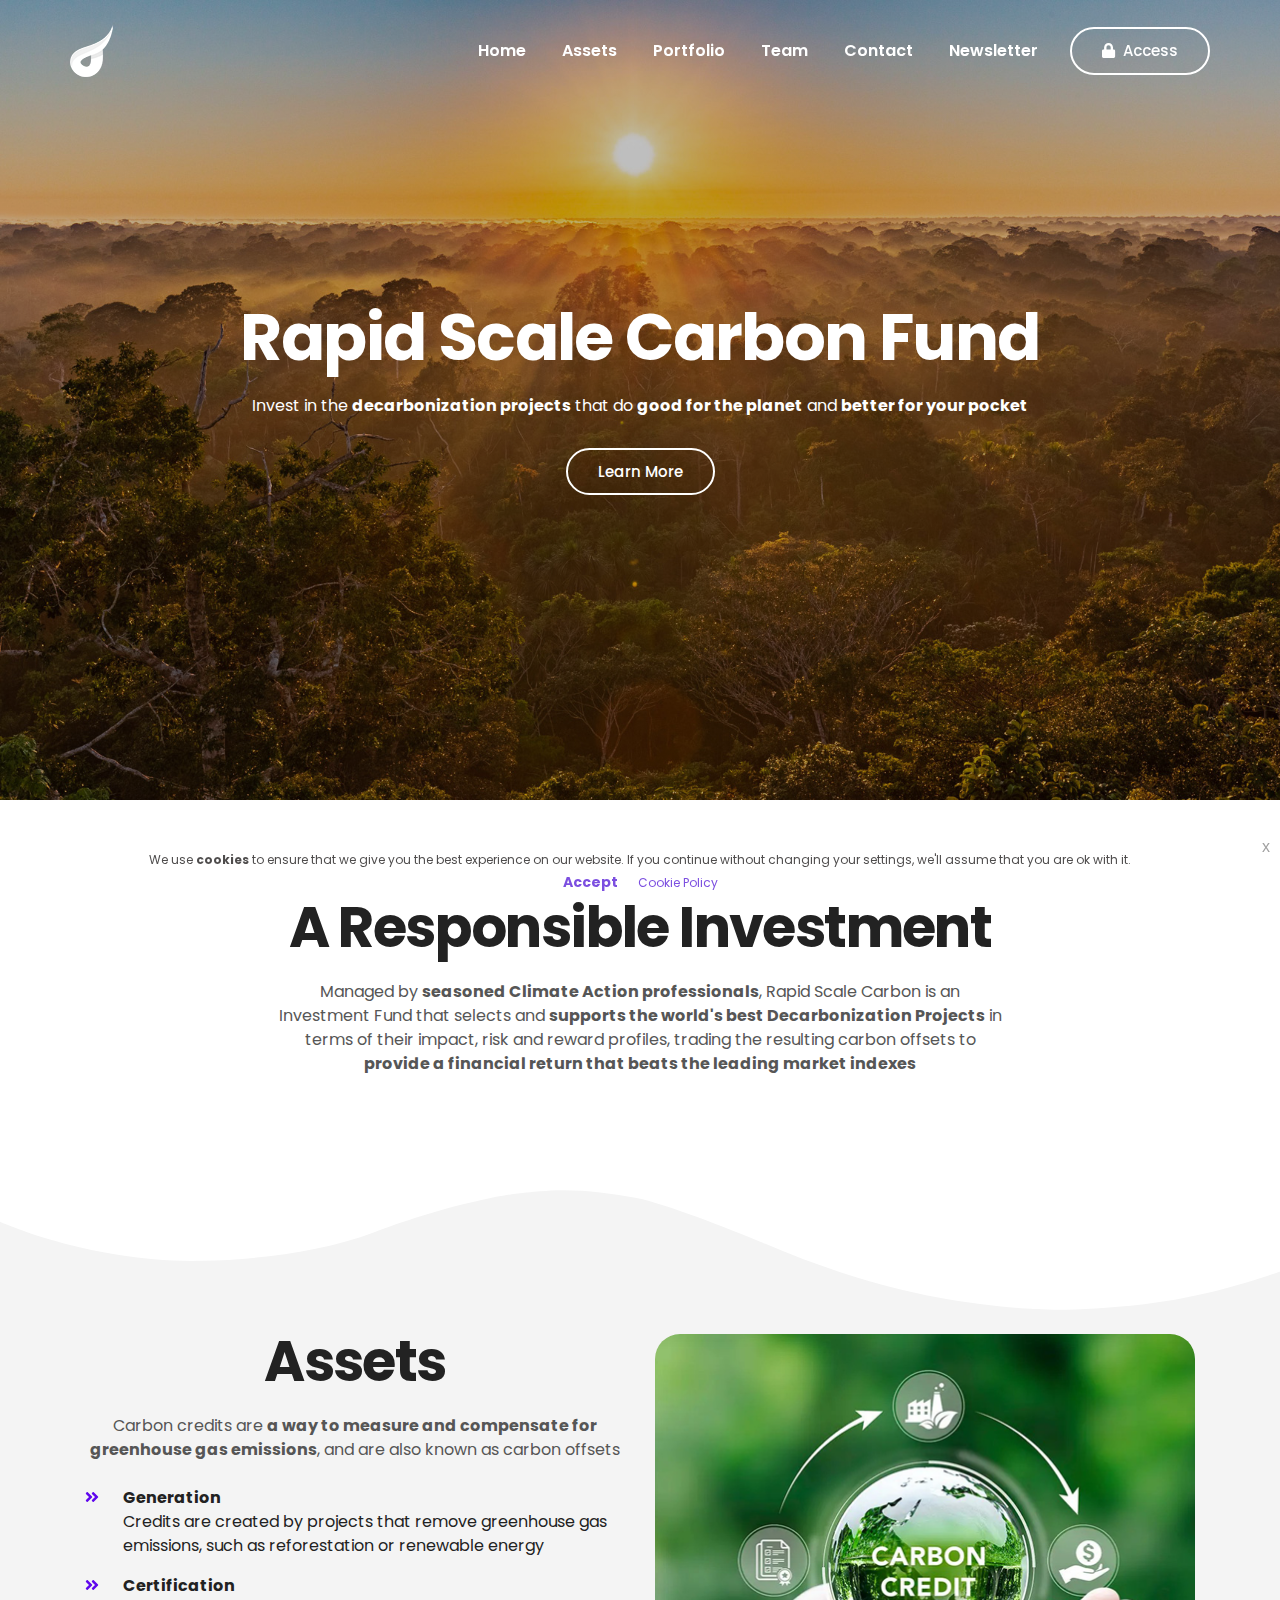
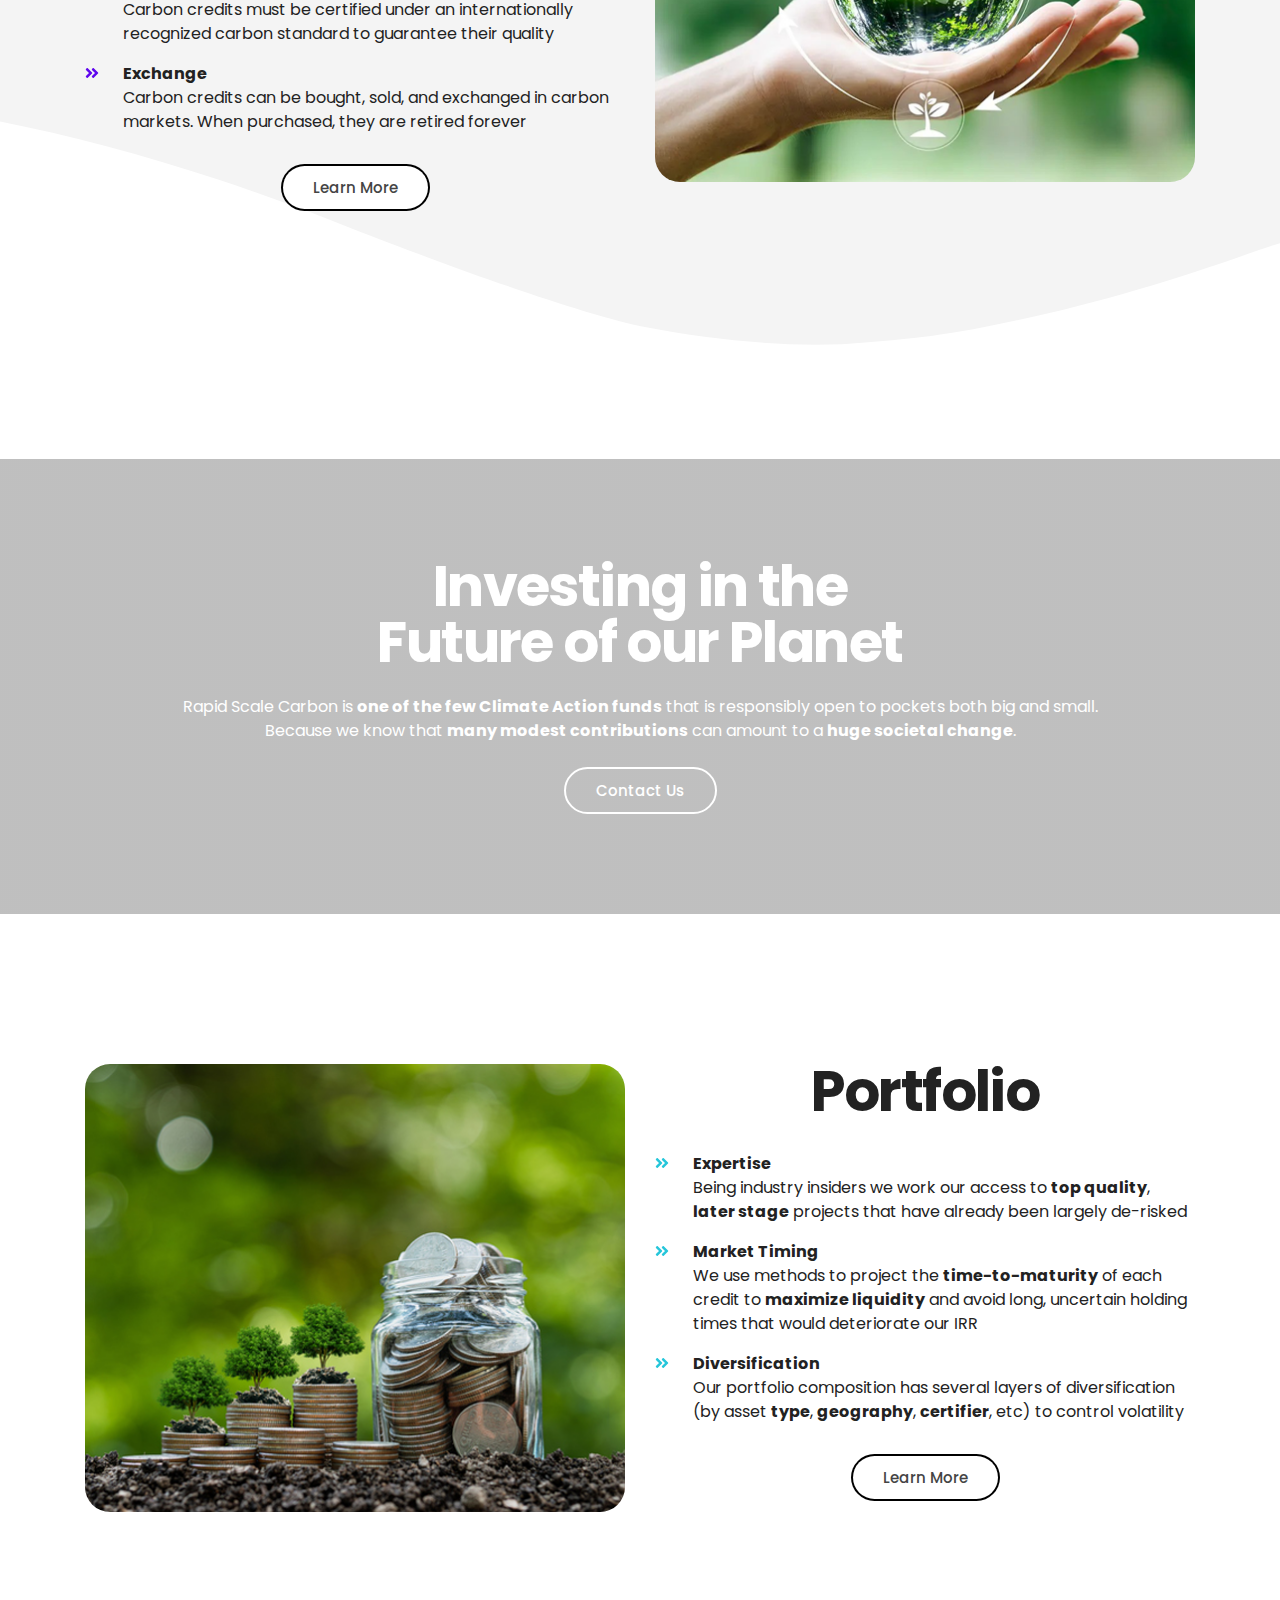
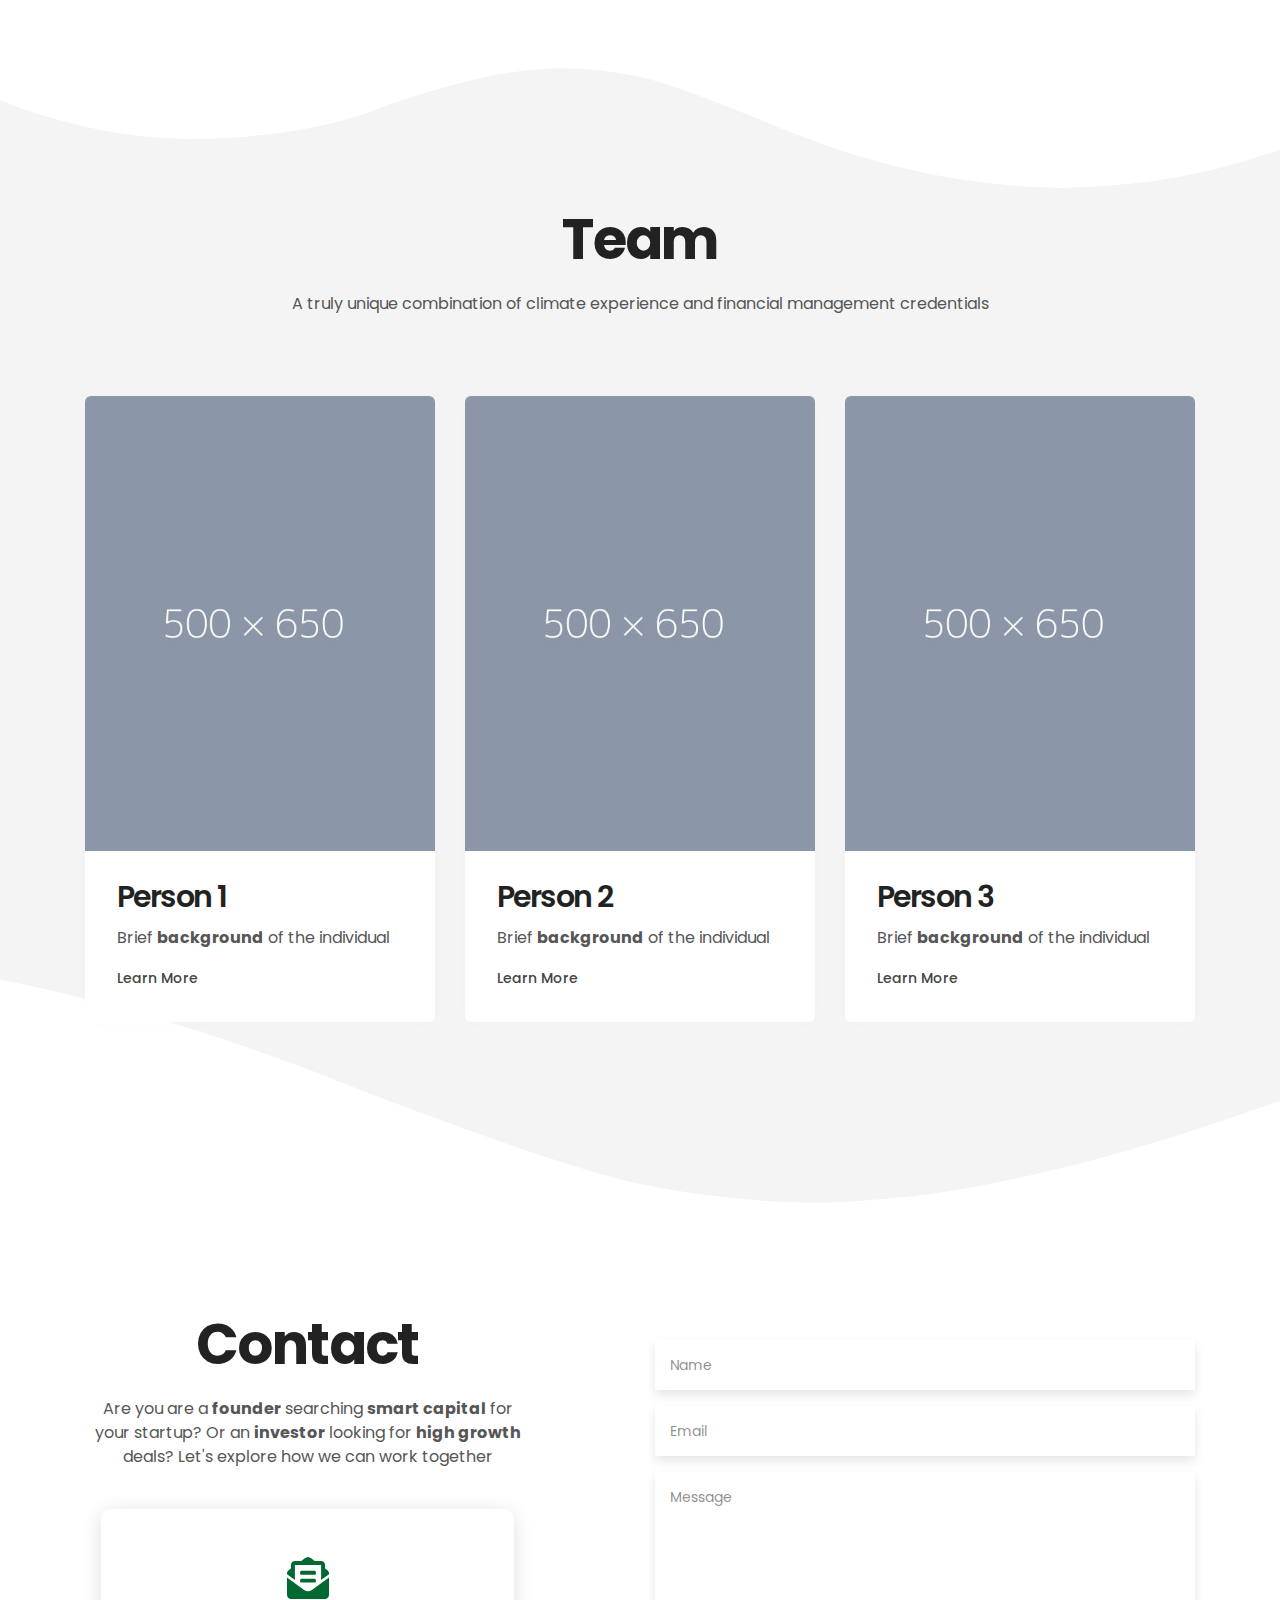
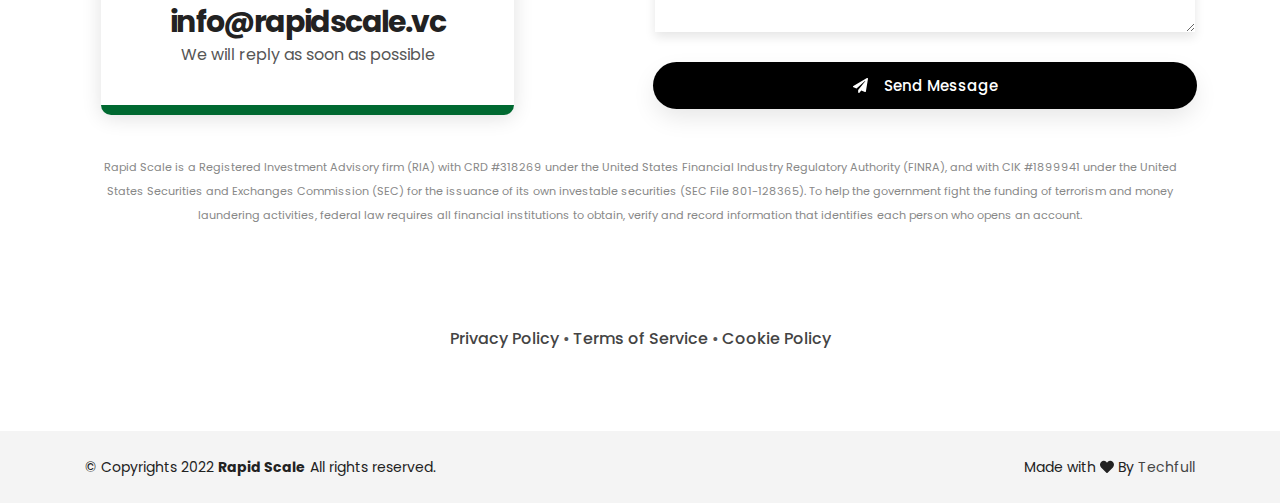
==== carbon/index.html @ 27c92fa4 "Adding Carbon Fund" ====
<!doctype html>
<html class="no-js" lang="en">

<head>
    <meta charset="UTF-8">
    <meta http-equiv="X-UA-Compatible" content="IE=edge">
    <meta name="viewport" content="width=device-width, initial-scale=1, shrink-to-fit=no">

    <!-- SEO Meta Description -->
    <meta name="description" content="Rapid Scale is a leading venture capital fund">
    <meta name="author" content="Techfull">

    <!-- Title  -->
    <title>Rapid Scale</title>

    <!-- Favicon  -->
    <link rel="icon" href="../assets/img/favicon.png">

    <!-- ***** All CSS Files ***** -->

    <!-- Style css -->
    <link rel="stylesheet" href="../assets/css/style.css">

    <!-- Responsive css -->
    <link rel="stylesheet" href="../assets/css/responsive.css">

</head>

<body class="homepage-3 eupopup eupopup-bottom eupopup-color-inverse">
    <!--====== Preloader Area Start ======-->
    <div id="preloader">
        <!-- Digimax Preloader -->
        <div id="digimax-preloader" class="digimax-preloader">
            <!-- Preloader Animation -->
            <div class="preloader-animation">
                <!-- Spinner -->
                <div class="spinner"></div>
                <!-- Loader -->
                <div class="loader">
                    <span data-text-preloader="R" class="animated-letters">R</span>
                    <span data-text-preloader="A" class="animated-letters">A</span>
                    <span data-text-preloader="P" class="animated-letters">P</span>
                    <span data-text-preloader="I" class="animated-letters">I</span>
                    <span data-text-preloader="D" class="animated-letters">D</span>
                    <span data-text-preloader="S" class="animated-letters">S</span>
                    <span data-text-preloader="C" class="animated-letters">C</span>
                    <span data-text-preloader="A" class="animated-letters">A</span>
                    <span data-text-preloader="L" class="animated-letters">L</span>
                    <span data-text-preloader="E" class="animated-letters">E</span>
                </div>
                <p class="fw-5 text-center text-uppercase">Loading</p>
            </div>
            <!-- Loader Animation -->
            <div class="loader-animation">
                <div class="row h-100">
                    <!-- Single Loader -->
                    <div class="col-3 single-loader p-0">
                        <div class="loader-bg"></div>
                    </div>
                    <!-- Single Loader -->
                    <div class="col-3 single-loader p-0">
                        <div class="loader-bg"></div>
                    </div>
                    <!-- Single Loader -->
                    <div class="col-3 single-loader p-0">
                        <div class="loader-bg"></div>
                    </div>
                    <!-- Single Loader -->
                    <div class="col-3 single-loader p-0">
                        <div class="loader-bg"></div>
                    </div>
                </div>
            </div>
        </div>
    </div>
    <!--====== Preloader Area End ======-->

    <!--====== Scroll To Top Area Start ======-->
    <div id="scrollUp" title="Scroll To Top">
        <i class="fas fa-arrow-up"></i>
    </div>
    <!--====== Scroll To Top Area End ======-->

    <div class="main overflow-hidden">
        <!-- ***** Header Start ***** -->
        <header id="header">
            <!-- Navbar -->
            <nav data-aos="zoom-out" data-aos-delay="800" class="navbar navbar-expand">
                <div class="container header">
                    <!-- Navbar Brand-->
                    <a class="navbar-brand" href="index.html">
                        <img class="navbar-brand-regular" src="../assets/img/logo/logo-white.png" alt="brand-logo">
                        <img class="navbar-brand-sticky" src="../assets/img/logo/logo_nature.png" alt="sticky brand-logo">
                    </a>
                    <div class="ml-auto"></div>
                    <!-- Navbar -->
                    <ul class="navbar-nav items">
                        <li class="nav-item">
                            <a class="nav-link scroll" href="#home">Home</a>
                        </li>
                        <li class="nav-item">
                            <a class="nav-link scroll" href="#about">Assets</a>
                        </li>
                        <li class="nav-item">
                            <a class="nav-link scroll" href="#founders">Portfolio</a>
                        </li>
                        <li class="nav-item">
                            <a class="nav-link scroll" href="#portfolio">Team</a>
                        </li>
                        <li class="nav-item">
                            <a class="nav-link scroll" href="#contact">Contact</a>
                        </li>
                        <li class="nav-item">
                            <a class="nav-link" href="http://eepurl.com/iqqm-k">Newsletter</a>
                        </li>
                    </ul>
                    <!-- Navbar Icons -->
<!--                    <ul class="navbar-nav icons">
                        <li class="nav-item">
                            <a href="#" class="nav-link" data-toggle="modal" data-target="#search">
                                <i class="fas fa-search"></i>
                            </a>
                        </li>
                        <li class="nav-item social">
                            <a href="#" class="nav-link"><i class="fab fa-facebook-f"></i></a>
                        </li>
                        <li class="nav-item social">
                            <a href="#" class="nav-link"><i class="fab fa-twitter"></i></a>
                        </li>
                    </ul>-->

                    <!-- Navbar Toggler -->
<!--                    <ul class="navbar-nav toggle">
                        <li class="nav-item">
                            <a href="#" class="nav-link" data-toggle="modal" data-target="#menu">
                                <i class="fas fa-bars toggle-icon m-0"></i>
                            </a>
                        </li>
                    </ul>-->

                    <!-- Navbar Action Button -->
                    <ul class="navbar-nav action">
                        <li class="nav-item ml-3">
                            <a href="https://app.rapidscale.vc/board" class="btn ml-lg-auto btn-bordered-white"><i class="fas fa-lock contact-icon mr-md-2"></i>Access</a>
                        </li>
                    </ul>
                </div>
            </nav>
        </header>
        <!-- ***** Header End ***** -->

        <!-- ***** Welcome Area Start ***** -->
        <section id="home" class="section welcome-area bg-overlay overflow-hidden d-flex align-items-center">
            <div class="container">
                <div class="row justify-content-center align-items-center">
                    <!-- Welcome Intro Start -->
                    <div class="col-12 col-md-10">
                        <div class="welcome-intro text-center mt-0 py-5">
                            <h1 class="text-white">Rapid Scale Carbon Fund</h1>
                            <p class="text-white my-4">Invest in the <b>decarbonization projects</b> that do <b>good for the planet</b> and <b>better for your pocket</b></p>
                            <!-- Buttons -->
                            <div class="button-group">
                                <a href="#about" class="btn btn-bordered-white d-none d-sm-inline-block">Learn More</a>
                                <!-- <a href="#contact" class="btn btn-bordered-white">Contact</a> -->
                            </div>
                        </div>
                    </div>
                </div>
            </div>
        </section>
        <!-- ***** Welcome Area End ***** -->

        <!-- ***** Brand Partner Area Start ***** -->
        <section class="section brand-partner ptb_100">
            <div class="container">
                <div class="row justify-content-center">
                    <div class="col-12 col-md-10 col-lg-8">
                        <!-- Section Heading -->
                        <div class="section-heading text-center mb-2">
                            <h2>A Responsible Investment</h2>
                            <p class="d-none d-sm-block mt-4">Managed by <b>seasoned Climate Action professionals</b>, Rapid Scale Carbon is an Investment Fund that selects and <b>supports the world's best Decarbonization Projects</b> in terms of their impact, risk and reward profiles, trading the resulting carbon offsets to <b>provide a financial return that beats the leading market indexes</b></p>
                            <p class="d-block d-sm-none mt-4">Managed by <b>seasoned Climate Action professionals</b>, Rapid Scale Carbon is an Investment Fund that selects and <b>supports the world's best Decarbonization Projects</b> in terms of their impact, risk and reward profiles, trading the resulting carbon offsets to <b>provide a financial return that beats the leading market indexes</b></p>
                        </div>
                    </div>
                </div>
            </div>
        </section>
        <!-- ***** Brand Partner Area End ***** -->

        <!-- ***** Content Area Start ***** -->
        <section id="about" class="section content-area bg-grey ptb_150">
            <!-- Shape Top -->
            <div class="shape shape-top">
                <svg xmlns="http://www.w3.org/2000/svg" viewBox="0 0 1000 100" preserveAspectRatio="none" fill="#FFFFFF">
                    <path class="shape-fill" d="M421.9,6.5c22.6-2.5,51.5,0.4,75.5,5.3c23.6,4.9,70.9,23.5,100.5,35.7c75.8,32.2,133.7,44.5,192.6,49.7
                c23.6,2.1,48.7,3.5,103.4-2.5c54.7-6,106.2-25.6,106.2-25.6V0H0v30.3c0,0,72,32.6,158.4,30.5c39.2-0.7,92.8-6.7,134-22.4
                c21.2-8.1,52.2-18.2,79.7-24.2C399.3,7.9,411.6,7.5,421.9,6.5z"></path>
                </svg>
            </div>
            <div class="container">
                <div class="row justify-content-between">
                    <div class="col-12 col-lg-6">
                        <!-- Content Inner -->
                        <div class="content-inner text-center">
                            <!-- Section Heading -->
                            <div class="section-heading text-center mb-3">
                                <h2>Assets</h2>
                                <p class="d-none d-sm-block mt-4">Carbon credits are <b>a way to measure and compensate for greenhouse gas emissions</b>, and are also known as carbon offsets</p>
                                <p class="d-block d-sm-none mt-4">Carbon credits are <b>a way to measure and compensate for greenhouse gas emissions</b>, and are also known as carbon offsets</p>
                            </div>
                            <!-- Content List -->
                            <ul class="content-list text-left">
                                <!-- Single Content List -->
                                <li class="single-content-list media py-2">
                                    <div class="content-icon pr-4">
                                        <span class="color-1"><i class="fas fa-angle-double-right"></i></span>
                                    </div>
                                    <div class="content-text media-body">
                                        <span><b>Generation</b><br>Credits are created by projects that remove greenhouse gas emissions, such as reforestation or renewable energy</span>
                                    </div>
                                </li>
                                <!-- Single Content List -->
                                <li class="single-content-list media py-2">
                                    <div class="content-icon pr-4">
                                        <span class="color-1"><i class="fas fa-angle-double-right"></i></span>
                                    </div>
                                    <div class="content-text media-body">
                                        <span><b>Certification</b><br>Carbon credits must be certified under an internationally recognized carbon standard to guarantee their quality</span>
                                    </div>
                                </li>
                                <!-- Single Content List -->
                                <li class="single-content-list media py-2">
                                    <div class="content-icon pr-4">
                                        <span class="color-1"><i class="fas fa-angle-double-right"></i></span>
                                    </div>
                                    <div class="content-text media-body">
                                        <span><b>Exchange</b><br>Carbon credits can be bought, sold, and exchanged in carbon markets. When purchased, they are retired forever</span>
                                    </div>
                                </li>
                            </ul>
                            <a href="#contact" class="btn btn-bordered mt-4">Learn More</a>
                        </div>
                    </div>
                    <div class="col-12 col-lg-6">
                        <!-- Service Thumb -->
                        <div class="service-thumb mx-auto pt-4 pt-lg-0">
                            <img src="../assets/img/content/content_thumb_3.png" alt="Carbon Credits" style="border-radius: 25px;">
                        </div>
                    </div>
                </div>
            </div>
            <!-- Shape Bottom -->
            <div class="shape shape-bottom">
                <svg xmlns="http://www.w3.org/2000/svg" viewBox="0 0 1000 100" preserveAspectRatio="none" fill="#FFFFFF">
                    <path class="shape-fill" d="M421.9,6.5c22.6-2.5,51.5,0.4,75.5,5.3c23.6,4.9,70.9,23.5,100.5,35.7c75.8,32.2,133.7,44.5,192.6,49.7
        c23.6,2.1,48.7,3.5,103.4-2.5c54.7-6,106.2-25.6,106.2-25.6V0H0v30.3c0,0,72,32.6,158.4,30.5c39.2-0.7,92.8-6.7,134-22.4
        c21.2-8.1,52.2-18.2,79.7-24.2C399.3,7.9,411.6,7.5,421.9,6.5z"></path>
                </svg>
            </div>
        </section>
        <!-- ***** Content Area End ***** -->

        <!--====== Call To Action Area Start ======-->
        <section class="section cta-area bg-overlay ptb_100" style="margin-top:100px !important;">
            <div class="container">
                <div class="row justify-content-center">
                    <div class="col-12 col-lg-10">
                        <!-- Section Heading -->
                        <div class="section-heading text-center m-0">
                            <h2 class="text-white">Investing in the <br/>Future of our Planet</h2>
                            <p class="text-white d-none d-sm-block mt-4">Rapid Scale Carbon is <b>one of the few Climate Action funds</b> that is responsibly open to pockets both big and small. Because we know that <b>many modest contributions</b> can amount to a <b>huge societal change</b>.</p>
                            <p class="text-white d-block d-sm-none mt-4">Rapid Scale Carbon is <b>one of the few Climate Action funds</b> that is responsibly open to pockets both big and small. Because we know that <b>many modest contributions</b> can amount to a <b>huge societal change</b></p>
                            <a href="#contact" class="btn btn-bordered-white mt-4">Contact Us</a>
                        </div>
                    </div>
                </div>
            </div>
        </section>
        <!--====== Call To Action Area End ======-->

        <!-- ***** Content Area Start ***** -->
        <section id="founders" class="section content-area ptb_150">
            <div class="container">
                <div class="row justify-content-between">
                    <div class="col-12 col-lg-6">
                        <img src="../assets/img/content/content_thumb_4.png" alt="For Founders" style="border-radius: 25px;">
                    </div>
                    <div class="col-12 col-lg-6">
                        <!-- Content Inner -->
                        <div class="content-inner text-center pt-sm-4 pt-lg-0 mt-sm-5 mt-lg-0">
                            <!-- Section Heading -->
                            <div class="section-heading text-center mb-3">
                                <h2>Portfolio</h2>
                                <p class="d-none d-sm-block mt-4"></p>
                                <p class="d-block d-sm-none mt-4">We are <b>tech entrepreneurs</b> with a driving passion: working very hard with <b>talented risk-takers</b> to create <b>category leaders</b></p>
                            </div>
                            <!-- Content List -->
                            <ul class="content-list text-left">
                                <!-- Single Content List -->
                                <li class="single-content-list media py-2">
                                    <div class="content-icon pr-4">
                                        <span class="color-2"><i class="fas fa-angle-double-right"></i></span>
                                    </div>
                                    <div class="content-text media-body">
                                        <span><b>Expertise</b><br>Being industry insiders we work our access to <b>top quality</b>, <b>later stage</b> projects that have already been largely de-risked</span>
                                    </div>
                                </li>
                                <!-- Single Content List -->
                                <li class="single-content-list media py-2">
                                    <div class="content-icon pr-4">
                                        <span class="color-2"><i class="fas fa-angle-double-right"></i></span>
                                    </div>
                                    <div class="content-text media-body">
                                        <span><b>Market Timing</b><br>We use methods to project the <b>time-to-maturity</b> of each credit to <b>maximize liquidity</b> and avoid long, uncertain holding times that would deteriorate our IRR</span>
                                    </div>
                                </li>
                                <!-- Single Content List -->
                                <li class="single-content-list media py-2">
                                    <div class="content-icon pr-4">
                                        <span class="color-2"><i class="fas fa-angle-double-right"></i></span>
                                    </div>
                                    <div class="content-text media-body">
                                        <span><b>Diversification</b><br>Our portfolio composition has several layers of diversification (by asset <b>type</b>, <b>geography</b>, <b>certifier</b>, etc) to control volatility</span>
                                    </div>
                                </li>
                            </ul>
                            <a href="#contact" class="btn btn-bordered mt-4">Learn More</a>
                        </div>
                    </div>
                </div>
            </div>
        </section>
        <!-- ***** Content Area End ***** -->

        <!-- ***** Service Area End ***** -->
        <section id="portfolio" class="section service-area bg-grey ptb_150">
            <!-- Shape Top -->
            <div class="shape shape-top">
                <svg xmlns="http://www.w3.org/2000/svg" viewBox="0 0 1000 100" preserveAspectRatio="none" fill="#FFFFFF">
                    <path class="shape-fill" d="M421.9,6.5c22.6-2.5,51.5,0.4,75.5,5.3c23.6,4.9,70.9,23.5,100.5,35.7c75.8,32.2,133.7,44.5,192.6,49.7
                c23.6,2.1,48.7,3.5,103.4-2.5c54.7-6,106.2-25.6,106.2-25.6V0H0v30.3c0,0,72,32.6,158.4,30.5c39.2-0.7,92.8-6.7,134-22.4
                c21.2-8.1,52.2-18.2,79.7-24.2C399.3,7.9,411.6,7.5,421.9,6.5z"></path>
                </svg>
            </div>
            <div class="container">
                <div class="row justify-content-center">
                    <div class="col-12 col-md-10 col-lg-8">
                        <!-- Section Heading -->
                        <div class="section-heading text-center">
                            <h2>Team</h2>
                            <p class="d-none d-sm-block mt-4">A truly unique combination of climate experience and financial management credentials</p>
                            <p class="d-block d-sm-none mt-4">A truly unique combination of climate experience and financial management credentials</p>
                        </div>
                    </div>
                </div>
                <div class="row">
                    <div class="col-12 col-md-6 col-lg-4">
                        <!-- Single Service -->
                        <div class="single-service service-gallery overflow-hidden">
                            <!-- Service Thumb -->
                            <div class="service-thumb">
                                <img src="../assets/img/case_studies/case_studies_2/thumb_1.jpg" alt="">
                            </div>
                            <!-- Service Content -->
                            <div class="service-content bg-white">
                                <h3>Person 1</h3>
                                <p class="py-3">Brief <b>background</b> of the individual</p>
                                <a class="service-btn" href="">Learn More</a>
                            </div>
                        </div>
                    </div>
                    <div class="col-12 col-md-6 col-lg-4">
                        <!-- Single Service -->
                        <div class="single-service service-gallery overflow-hidden">
                            <!-- Service Thumb -->
                            <div class="service-thumb">
                                <img src="../assets/img/case_studies/case_studies_2/thumb_2.jpg" alt="">
                            </div>
                            <!-- Service Content -->
                            <div class="service-content bg-white">
                                <h3>Person 2</h3>
                                <p class="py-3">Brief <b>background</b> of the individual</p>
                                <a class="service-btn" href="">Learn More</a>
                            </div>
                        </div>
                    </div>
                    <div class="col-12 col-md-6 col-lg-4">
                        <!-- Single Service -->
                        <div class="single-service service-gallery overflow-hidden">
                            <!-- Service Thumb -->
                            <div class="service-thumb">
                                <img src="../assets/img/case_studies/case_studies_2/thumb_3.jpg" alt="">
                            </div>
                            <!-- Service Content -->
                            <div class="service-content bg-white">
                                <h3>Person 3</h3>
                                <p class="py-3">Brief <b>background</b> of the individual</p>
                                <a class="service-btn" href="">Learn More</a>
                            </div>
                        </div>
                    </div>
                </div>
            </div>
            <!-- Shape Bottom -->
            <div class="shape shape-bottom">
                <svg xmlns="http://www.w3.org/2000/svg" viewBox="0 0 1000 100" preserveAspectRatio="none" fill="#FFFFFF">
                    <path class="shape-fill" d="M421.9,6.5c22.6-2.5,51.5,0.4,75.5,5.3c23.6,4.9,70.9,23.5,100.5,35.7c75.8,32.2,133.7,44.5,192.6,49.7
        c23.6,2.1,48.7,3.5,103.4-2.5c54.7-6,106.2-25.6,106.2-25.6V0H0v30.3c0,0,72,32.6,158.4,30.5c39.2-0.7,92.8-6.7,134-22.4
        c21.2-8.1,52.2-18.2,79.7-24.2C399.3,7.9,411.6,7.5,421.9,6.5z"></path>
                </svg>
            </div>
        </section>
        <!-- ***** Service Area End ***** -->

        <!-- ***** Price Plan Area Start ***** -->

        <!-- ***** Price Plan Area End ***** -->

        <!-- ***** Review Area Start ***** -->

        <!-- ***** Review Area End ***** -->

        <!--====== Contact Area Start ======-->
        <section id="contact" class="contact-area ptb_100">
            <div class="container">
                <div class="row justify-content-between align-items-center">
                    <div class="col-12 col-lg-5">
                        <!-- Section Heading -->
                        <div class="section-heading text-center mb-3">
                            <h2>Contact</h2>
                            <p class="d-none d-sm-block mt-4">Are you are a <b>founder</b> searching <b>smart capital</b> for your startup?
                                Or an <b>investor</b> looking for <b>high growth</b> deals?
                                Let's explore how we can work together<br/>&nbsp;</p>
                            <p class="d-block d-sm-none mt-4">Drop us a line and let's explore how we can work together</p>
                        </div>
                        <!-- Contact Us -->
                        <div class="contact-us">
                            <ul>
                                <!-- Contact Info -->
                                <!--
                                <li class="contact-info color-3 bg-hover active hover-bottom text-center p-5 m-3">
                                    <span><i class="fas fa-mobile-alt fa-3x"></i></span>
                                    <a class="d-block my-2" href="#">
                                        <h3>phone num</h3>
                                    </a>
                                    <p>Lorem ipsum dolor sit amet, consectetur adipisicing elit.</p>
                                </li>
                                -->
                                <!-- Contact Info -->
                                <li class="contact-info color-4 bg-hover active hover-bottom text-center p-5 m-3">
                                    <span><i class="fas fa-envelope-open-text fa-3x"></i></span>
                                    <a class="d-none d-sm-block my-2" href="#">
                                        <h3>info&#64;rapidscale.vc</h3>
                                    </a>
                                    <a class="d-block d-sm-none my-2" href="#">
                                        <h3>info&#64;rapidscale.vc</h3>
                                    </a>
                                    <p>We will reply as soon as possible</p>
                                </li>
                            </ul>
                        </div>
                    </div>
                    <div class="col-12 col-lg-6 pt-4 pt-lg-0">
                        <!-- Contact Box -->
                        <div class="contact-box text-center">
                            <!-- Contact Form (ALERT trailing slash!) -->
                            <form id="ajax-contact" method="POST" action="https://algonaut.herokuapp.com/rapid-mail/"
                                  msg-sending="Sending the message. One moment."
                                  msg-success="Message sent! Will reply shortly."
                                  msg-failure="Message not sent. Please try again."
                                  msg-error="There was an error and the message could not be sent.">
                                <input type="hidden" name="token" id="token"/>
                                <div class="row">
                                    <div class="col-12">
                                        <div class="form-group">
                                            <input type="text" class="form-control" name="name" id="name" placeholder="Name" required="required">
                                        </div>
                                        <div class="form-group">
                                            <input type="email" class="form-control" name="email" id="email" placeholder="Email" required="required">
                                        </div>
                                    </div>
                                    <div class="col-12">
                                        <div class="form-group">
                                            <textarea class="form-control" name="message" id="message" placeholder="Message" required="required"></textarea>
                                        </div>
                                    </div>
                                    <div class="col-12">
                                        <button type="submit" class="btn btn-bordered active btn-block mt-3"><span class="text-white pr-3"><i class="fas fa-paper-plane"></i></span>Send Message</button>
                                    </div>
                                </div>
                            </form>
                        </div>
                    </div>
                </div>
                <div id="form-messages" class="mt-3"></div>
                <p class="small text-muted text-center">
                    &nbsp;<br/>
                    Rapid Scale is a  Registered Investment Advisory firm (RIA) with CRD #318269 under the
                    United States Financial Industry Regulatory Authority (FINRA), and with CIK #1899941 under the
                    United States Securities and Exchanges Commission (SEC) for the issuance of its own investable
                    securities (SEC File 801-128365).
                    To help the government fight the funding of terrorism and money laundering activities, federal law requires all
                    financial institutions to obtain, verify and record information that identifies each person who opens an account.</p>
            </div>
        </section>
        <!--====== Contact Area End ======-->

        <!--====== Call To Action Area Start ======-->
<!--        <section class="section cta-area bg-overlay ptb_100">
            <div class="container">
                <div class="row justify-content-center">
                    <div class="col-12 col-lg-10">
                        &lt;!&ndash; Section Heading &ndash;&gt;
                        <div class="section-heading text-center m-0">
                            <h2 class="text-white">Newsletter</h2>
                            <p class="text-white d-none d-sm-block mt-4">Get on board our free quarterly newsletter to receive portfolio company <b>updates</b>,<br/> valuable <b>insights</b> into <b>market trends</b> and <b>news</b> as well as <b>practical resources</b> for investors</p>
                            <p class="text-white d-block d-sm-none mt-4">Get on board our free quarterly newsletter to receive portfolio company <b>updates</b>,<br/> valuable <b>insights</b> into <b>market trends</b> and <b>news</b> as well as <b>practical resources</b> for investors</p>
                            <a href="http://eepurl.com/iqqm-k" class="btn btn-bordered-white mt-4">Subscribe</a>
                        </div>
                    </div>
                </div>
            </div>
        </section>-->
        <!--====== Call To Action Area End ======-->

        <!--====== Footer Area Start ======-->
        <footer class="section footer-area">
            <!-- Footer Top -->
<!--            <div class="footer-top ptb_100">
                <div class="container">
                    <div class="row">
                        <div class="col-12 col-sm-6 col-lg-3">
                            &lt;!&ndash; Footer Items &ndash;&gt;
                            <div class="footer-items">
                                &lt;!&ndash; Footer Title &ndash;&gt;
                                <h3 class="footer-title text-uppercase mb-2">About Us</h3>
                                <ul>
                                    <li class="py-2"><a class="text-black-50" href="#">Company Profile</a></li>
                                    <li class="py-2"><a class="text-black-50" href="#">For Investors</a></li>
                                    <li class="py-2"><a class="text-black-50" href="#">For Founders</a></li>
                                    <li class="py-2"><a class="text-black-50" href="#">Careers</a></li>
                                    <li class="py-2"><a class="text-black-50" href="#">Partners</a></li>
                                </ul>
                            </div>
                        </div>
                        <div class="col-12 col-sm-6 col-lg-3">
                            &lt;!&ndash; Footer Items &ndash;&gt;
                            <div class="footer-items">
                                &lt;!&ndash; Footer Title &ndash;&gt;
                                <h3 class="footer-title text-uppercase mb-2">Services</h3>
                                <ul>
                                    <li class="py-2"><a class="text-black-50" href="#">Venture Investments</a></li>
                                    <li class="py-2"><a class="text-black-50" href="#">Portfolio Management</a></li>
                                    <li class="py-2"><a class="text-black-50" href="#">Business Development</a></li>
                                    <li class="py-2"><a class="text-black-50" href="#">Mergers & Acquisitions</a></li>
                                    <li class="py-2"><a class="text-black-50" href="#">Corporate Venturing</a></li>
                                </ul>
                            </div>
                        </div>
                        <div class="col-12 col-sm-6 col-lg-3">
                            &lt;!&ndash; Footer Items &ndash;&gt;
                            <div class="footer-items">
                                &lt;!&ndash; Footer Title &ndash;&gt;
                                <h3 class="footer-title text-uppercase mb-2">Support</h3>
                                <ul>
                                    <li class="py-2"><a class="text-black-50" href="#">Privacy Policy</a></li>
                                    <li class="py-2"><a class="text-black-50" href="#">Terms &amp; Conditions</a></li>
                                    <li class="py-2"><a class="text-black-50" href="#">Cookie Policy</a></li>
                                </ul>
                            </div>
                        </div>
                        <div class="col-12 col-sm-6 col-lg-3">
                            &lt;!&ndash; Footer Items &ndash;&gt;
                            <div class="footer-items">
                                &lt;!&ndash; Footer Title &ndash;&gt;
                                <h3 class="footer-title text-uppercase mb-2">Follow Us</h3>
                                <p class="mb-2">Get up to speed with what's new in our blog and social networks.</p>
                                &lt;!&ndash; Social Icons &ndash;&gt;
                                <ul class="social-icons list-inline pt-2">
                                    <li class="list-inline-item px-1"><a href="#"><i class="fab fa-facebook"></i></a></li>
                                    <li class="list-inline-item px-1"><a href="#"><i class="fab fa-twitter"></i></a></li>
                                    <li class="list-inline-item px-1"><a href="#"><i class="fab fa-medium"></i></a></li>
                                    <li class="list-inline-item px-1"><a href="#"><i class="fab fa-linkedin-in"></i></a></li>
                                    <li class="list-inline-item px-1"><a href="#"><i class="fab fa-instagram"></i></a></li>
                                </ul>
                            </div>
                        </div>
                    </div>
                </div>
            </div>-->

            <div class="section-heading text-center">
                <p>
                    <a class="service-btn" href="legal/privacy_policy.html">Privacy Policy</a> &bull;
                    <a class="service-btn" href="legal/terms_service.html">Terms of Service</a> &bull;
                    <a class="service-btn" href="legal/cookie_policy.html">Cookie Policy</a>
                </p>
            </div>

            <!-- Footer Bottom -->
            <div class="footer-bottom bg-grey">
                <div class="container">
                    <div class="row">
                        <div class="col-12">
                            <!-- Copyright Area -->
                            <div class="copyright-area d-flex flex-wrap justify-content-center justify-content-sm-between text-center py-4">
                                <!-- Copyright Left -->
                                <div class="copyright-left">&copy; Copyrights 2022 <b>Rapid Scale</b> All rights reserved.</div>
                                <!-- Copyright Right -->
                                <div class="copyright-right">Made with <i class="fas fa-heart"></i> By <a href="https://techfull.us">Techfull</a></div>
                            </div>
                        </div>
                    </div>
                </div>
            </div>
        </footer>
        <!--====== Footer Area End ======-->

        <!--====== Modal Search Area Start ======-->
        <div id="search" class="modal fade p-0">
            <div class="modal-dialog dialog-animated">
                <div class="modal-content h-100">
                    <div class="modal-header" data-dismiss="modal">
                        Search <i class="far fa-times-circle icon-close"></i>
                    </div>
                    <div class="modal-body">
                        <form class="row">
                            <div class="col-12 align-self-center">
                                <div class="row">
                                    <div class="col-12 pb-3">
                                        <h2 class="search-title mb-3">What are you looking for?</h2>
                                        <p>Lorem ipsum dolor sit amet, consectetur adipiscing elit. Praesent diam lacus, dapibus sed imperdiet consectetur.</p>
                                    </div>
                                </div>
                                <div class="row">
                                    <div class="col-12 input-group">
                                        <input type="text" class="form-control" placeholder="Enter your keywords">
                                    </div>
                                </div>
                                <div class="row">
                                    <div class="col-12 input-group align-self-center">
                                        <button class="btn btn-bordered mt-3">Search</button>
                                    </div>
                                </div>
                            </div>
                        </form>
                    </div>
                </div>
            </div>
        </div>
        <!--====== Modal Search Area End ======-->

        <!--====== Modal Responsive Menu Area Start ======-->
        <div id="menu" class="modal fade p-0">
            <div class="modal-dialog dialog-animated">
                <div class="modal-content h-100">
                    <div class="modal-header" data-dismiss="modal">
                        Menu <i class="far fa-times-circle icon-close"></i>
                    </div>
                    <div class="menu modal-body">
                        <div class="row w-100">
                            <div class="items p-0 col-12 text-center"></div>
                        </div>
                    </div>
                </div>
            </div>
        </div>
        <!--====== Modal Responsive Menu Area End ======-->
    </div>


    <!-- ***** All jQuery Plugins ***** -->

    <!-- jQuery(necessary for all JavaScript plugins) -->
    <script src="../assets/js/jquery/jquery-3.5.1.min.js"></script>

    <!-- Bootstrap js -->
    <script src="../assets/js/bootstrap/popper.min.js"></script>
    <script src="../assets/js/bootstrap/bootstrap.min.js"></script>

    <!-- Plugins js -->
    <script src="../assets/js/plugins/plugins.min.js"></script>

    <!-- Active js -->
    <script src="../assets/js/active.js"></script>

    <!-- Form js -->
    <script id="capt" src="https://www.google.com/recaptcha/api.js?render=6LeXSoomAAAAAMUViqOsxvu4Er3XukyU1Am4-jC0"></script>
    <script src="../assets/js/form.js"></script>

    <!-- Google tag (gtag.js) -->
    <script async src="https://www.googletagmanager.com/gtag/js?id=G-WBFX5CQEK0"></script>
    <script>
        window.dataLayer = window.dataLayer || [];
        function gtag(){dataLayer.push(arguments);}
        gtag('js', new Date());

        gtag('config', 'G-WBFX5CQEK0');
    </script>

    <!-- Mailchimp pop-up form -->
    <script id="mcjs">!function(c,h,i,m,p){m=c.createElement(h),p=c.getElementsByTagName(h)[0],m.async=1,m.src=i,p.parentNode.insertBefore(m,p)}(document,"script","https://chimpstatic.com/mcjs-connected/js/users/3d32713e1eb9aa77d0c48999d/f82d8ccbad7903e3abc4e3236.js");</script>

    <!-- Cookies banner -->

    <link rel="stylesheet" type="text/css" href="../assets/css/jquery-eu-cookie-law-popup.css"/>
    <script src="../assets/js/jquery-eu-cookie-law-popup.js"></script>
    <script>
        $(document).ready( function() {
            if ($(".eupopup").length > 0) {
                $(document).euCookieLawPopup().init({
                    'popupTitle' : '',
                    'popupText' : 'We use <b>cookies</b> to ensure that we give you the best experience on our website. If you continue without changing your settings, we\'ll assume that you are ok with it.',
                    'buttonContinueTitle' : 'Accept',
                    'buttonLearnmoreTitle' : 'Cookie Policy',
                    'cookiePolicyUrl' : 'legal/cookie_policy.html'
                });
            }
        });
    </script>

</body>

</html>
---- assets/css/style.css ----
/* ************************************************************
:: Template Name: Digimax - SEO & Digital Marketing Agency HTML Template
:: Template URI: http://theme-land.com/digimax
:: Template Author Name: theme_land
:: Template Author URI: hridoy1272@gmail.com
:: Version: 1.0.0
:: Created: 13 Aug 2020
************************************************************ 
*
*
******* :: INDEX OF CSS :: *******
:: 1.0 WEB FONTS
:: 2.0 IMPORT ALL CSS
:: 3.0 GLOBAL CSS
:: 4.0 COMMON CSS
:: 5.0 PRELOADER CSS
:: 6.0 SCROLL TO TOP AREA CSS
:: 7.0 HEADER AREA CSS
:: 8.0 WELCOME AREA CSS
    :: 8.1 WELCOME AREA HOMEPAGE-2 CSS
    :: 8.2 WELCOME AREA HOMEPAGE-3 CSS
    :: 8.3 WELCOME AREA HOMEPAGE-4 CSS
    :: 8.4 WELCOME AREA HOMEPAGE-5 CSS
:: 9.0 PROMO AREA CSS
:: 10.0 CONTENT AREA CSS
:: 11.0 SERVICE AREA CSS
:: 12.0 PORTFOLIO AREA CSS
:: 13.0 VIDEO AREA CSS
:: 14.0 PRICE PLAN AREA CSS
:: 15.0 FAQ AREA CSS
:: 16.0 REVIEWS AREA CSS
:: 17.0 TEAM AREA CSS
:: 18.0 BLOG AREA CSS
:: 19.0 BREADCRUMB AREA CSS
:: 20.0 BLOG PAGE AREA CSS
:: 21.0 BLOG PAGE DETAILS AREA CSS
:: 22.0 CONTACT AREA CSS
:: 23.0 FOOTER AREA CSS
:: 24.0 ERROR AREA CSS
:: 25.0 RTL AREA CSS
****************************** */

/* ******************************
:: 1.0 WEB FONTS
****************************** */
@import url('https://fonts.googleapis.com/css2?family=Poppins:wght@400;500;600;700;900&family=Roboto:wght@300;400&display=swap');

/* ******************************
:: 2.0 IMPORT ALL CSS
****************************** */
@import url(bootstrap.min.css);
@import url(all.min.css);
@import url(../font/flaticon.css);
@import url(animate.min.css);
@import url(aos.css);
@import url(owl.carousel.min.css);
@import url(jquery.fancybox.min.css);

/* ******************************
:: 3.0 GLOBAL CSS
****************************** */
* {
    margin: 0;
    padding: 0;
}

body {
    font-family: 'Poppins', sans-serif;
    font-size: 14px;
    line-height: 24px;
    font-weight: 400;
    color: #222;
}

.main {
    background: #fff;
}

section,
.section {
    position: relative;
}

.container {
    width: 100%;
    margin: 0 auto;
}

h1,
h2,
h3,
h4,
h5,
h6 {
    font-weight: 600;
    color: #222;
    margin-bottom: 0;
}

h1 {
    font-size: 4em;
    font-weight: 600;
    line-height: 1.2;
}

h2 {
    font-size: 40px;
    line-height: 1.3;
}

h3 {
    font-size: 20px;
    line-height: 1.2;
}

h4 {
    font-size: 20px;
}

h5 {
    font-size: 16px;
}

h6 {
    font-size: 14px;
    font-weight: 400;
}

p {
    font-family: "Poppins", sans-serif;
    font-size: 16px;
    font-weight: 400;
    line-height: 24px;
    color: #565656;
    margin-bottom: 0;
}

a {
    color: #444;
    -webkit-transition: all 0.3s ease 0s;
    transition: all 0.3s ease 0s;
}

a:hover,
a:focus {
    color: #0449c4;
}

a,
a:hover,
a:focus,
.btn:focus {
    text-decoration: none;
    outline: none;
    -webkit-box-shadow: none;
    box-shadow: none;
}

.text-body > a {
    text-decoration: underline;
    color: #212529;
}

ol,
ul {
    margin: 0;
    padding: 0;
}

ol li,
ul li {
    list-style: none;
}

img {
    height: auto;
    max-width: 100%;
}

/* ******************************
:: 4.0 COMMON CSS
****************************** */
.fw-3 {
    font-weight: 300;
}

.fw-4 {
    font-weight: 400;
}

.fw-5 {
    font-weight: 500;
}

.fw-6 {
    font-weight: 600;
}

.fw-7 {
    font-weight: 700;
}

.op-5 {
    opacity: 0.5;
}

.avatar-sm {
    height: 3rem;
    width: 3rem;
}

.avatar-md {
    height: 4rem;
    width: 4rem;
}

.avatar-lg {
    height: 5rem;
    width: 5rem;
}

.text-underlined,
.text-underlined:hover,
.text-underlined:focus {
    text-decoration: underline;
}

.text-primary {
    color: #7c4fe0 !important;
}

.text-secondary {
    color: #666 !important;
}

.form-control {
    font-size: 15px;
    height: 60px;
    border: none;
    outline: none;
    padding-left: 20px;
    border-radius: 8px;
    -webkit-box-shadow: 0 1px 5px rgba(0, 0, 0, 0.1);
    box-shadow: 0 1px 5px rgba(0, 0, 0, 0.1);
}

.form-control:focus {
    border: none;
    outline: none;
    -webkit-box-shadow: 0 5px 10px rgba(0, 0, 0, 0.1);
    box-shadow: 0 5px 10px rgba(0, 0, 0, 0.1);
}

.featured-icon > span::before {
    font-size: 4.25rem;
    line-height: 1;
    color: #777;
    margin: 0;
}

.radius-100 {
    border-radius: 100px !important;
}

.h-100vh {
    height: 100vh;
}

.owl-carousel .owl-item img {
    width: auto;
}

.owl-prev:focus,
.owl-next:focus {
    outline: none;
}

/*SECTION HEADING*/
.section-heading {
    margin-bottom: 80px;
}

.section-heading > span {
    color: #222;
}

.section-heading > h2 {
    display: inline-block;
    font-size: 56px;
    font-weight: 700;
    line-height: 1em;
    letter-spacing: -1.6px;
}

@media (max-width: 991px) {
    .section-heading > h2 {
        font-size: 50px;
    }
}

@media (max-width: 575px) {
    .section-heading > h2 {
        font-size: 42px;
    }
}

/*SECTION PADDING*/
.pt_0 {
    padding-top: 0;
}

.ptb_50 {
    padding: 50px 0;
}

.ptb_100 {
    padding: 100px 0;
}

.ptb_150 {
    padding: 150px 0;
}

.ptb_180 {
    padding: 180px 0;
}

/*BUTTONS*/
.btn {
    font-size: 15px;
    font-weight: 500;
    color: #fff;
    line-height: 1;
    text-align: center;
    padding: 14px 30px;
    border: 0 none;
    border-radius: 100px;
    outline: 0 none;
    position: relative;
    z-index: 1;
}

.btn:hover,
.btn:focus,
.btn:active,
.btn.active {
    color: #fff;
    -webkit-box-shadow: 0 10px 25px rgba(0, 0, 0, 0.1);
    box-shadow: 0 10px 25px rgba(0, 0, 0, 0.1);
}

.btn.btn-bordered {
    background: transparent none repeat scroll 0 0;
    color: #444;
}

.btn.btn-bordered:hover,
.btn.btn-bordered:focus,
.btn.btn-bordered.active {
    color: #fff;
}

.btn.btn-bordered:before,
.btn.btn-bordered-white:after {
    position: absolute;
    content: "";
    height: calc(100% + 4px);
    width: calc(100% + 4px);
    top: -2px;
    left: -2px;
    border-radius: 100px;
    -webkit-transition: all 0.3s ease 0s;
    transition: all 0.3s ease 0s;
}

.btn.btn-bordered:before {
    z-index: -2;
}

.btn.btn-bordered:after {
    position: absolute;
    content: "";
    height: 100%;
    width: 100%;
    top: 0;
    left: 0;
    border-radius: 100px;
    background: #fff none repeat scroll 0 0;
    -webkit-transition: all 0.3s ease 0s;
    transition: all 0.3s ease 0s;
    z-index: -1;
}

.btn.btn-bordered:hover:after,
.btn.btn-bordered:focus:after,
.btn.btn-bordered.active:after {
    opacity: 0;
    -ms-filter: "progid:DXImageTransform.Microsoft.Alpha(Opacity=0)";
}

.btn.btn-bordered-white {
    background: transparent none repeat scroll 0 0;
    border: 2px solid #fff;
}

.btn.btn-bordered-white:hover,
.btn.btn-bordered-white:focus,
.btn.btn-bordered-white.active {
    border-color: transparent;
    outline: 0 none;
}

.btn.btn-bordered-white:after {
    opacity: 0;
    -ms-filter: "progid:DXImageTransform.Microsoft.Alpha(Opacity=0)";
    z-index: -1;
}

.btn.btn-bordered-white:hover:after,
.btn.btn-bordered-white:focus:after,
.btn.btn-bordered-white.active:after {
    opacity: 1;
    -ms-filter: "progid:DXImageTransform.Microsoft.Alpha(Opacity=100)";
}

.button-group {
    margin-top: 30px;
}

.button-group a {
    margin-right: 10px;
}

.button-group a:last-child {
    margin-right: 0;
}

.service-btn {
    position: relative;
    display: inline-block;
    font-weight: 500;
}

.homepage-5 .service-btn {
    color: rgba(255, 255, 255, .54);
}

.service-btn::after {
    position: absolute;
    content: '';
    height: 2px;
    width: 100%;
    background-color: #0449c4;
    border-radius: 4px;
    bottom: 0;
    left: 0;
    -webkit-transform: scaleX(0);
    transform: scaleX(0);
    -webkit-transform-origin: right;
    transform-origin: right;
    -webkit-transition: -webkit-transform 0.3s ease-in 0s;
    transition: -webkit-transform 0.3s ease-in 0s;
    transition: transform 0.3s ease-in 0s;
    transition: transform 0.3s ease-in 0s, -webkit-transform 0.3s ease-in 0s;
}

.service-btn:hover::after {
    -webkit-transform: scaleX(1);
    transform: scaleX(1);
    -webkit-transform-origin: left;
    transform-origin: left;
}

/*BG SHAPE*/
.shape {
    position: absolute;
    width: 100%;
    left: 0;
    top: 0;
    line-height: 0;
    direction: ltr;
    overflow: hidden;
    z-index: -1;
}

.shape-top {
    top: -1px;
}

.shape-1 svg {
    display: block;
    width: calc(122% + 1.3px);
    height: 134px;
    position: relative;
    left: 50%;
    -webkit-transform: translateX(-50%);
    transform: translateX(-50%);
}

.shape-bottom {
    bottom: -1px;
    -webkit-transform: rotate(180deg);
    transform: rotate(180deg);
}

.shape-bottom svg {
    display: block;
    height: 275px;
    width: calc(228% + 1.3px);
    position: relative;
    left: 50%;
    -webkit-transform: translateX(-50%);
    transform: translateX(-50%);
}

.homepage-2 .welcome-area .shape-bottom {
    top: auto;
    -webkit-transform: inherit;
    transform: inherit;
}

.homepage-2 .welcome-area .shape-bottom svg {
    height: 126px;
    width: calc(118% + 1.3px);
}

@media (max-width: 991px) {
    .shape-bottom svg {
        height: 112px;
    }

    .homepage-2 .welcome-area .shape-bottom svg {
        height: 68px;
    }
}

@media (max-width: 575px) {
    .homepage-2 .welcome-area .shape-bottom svg {
        height: 41px;
    }
}

.bg-shape {
    position: absolute;
    height: 190%;
    width: 100%;
    display: block;
    border-radius: 120px;
    background: linear-gradient(-47deg, #8731E8 0%, #4528DC 100%);
    bottom: 0;
    right: 0;
    -webkit-transform: translate(35%, -28%) rotate(-35deg);
    transform: translate(35%, -28%) rotate(-35deg);
    z-index: 0;
}

@media (max-width: 991px) {
    .bg-shape {
        height: 130%;
    }
}

/*BACKGROUND OVERLAY*/
.bg-overlay,
.overlay-dark {
    position: relative;
    z-index: 0;
}

.bg-overlay::after,
.overlay-dark:after {
    position: absolute;
    content: '';
    height: 100%;
    width: 100%;
    top: 0;
    left: 0;
}

.bg-overlay::after {
    opacity: 0.75;
    z-index: -1;
}

.overlay-dark::after {
    background-color: rgba(16, 16, 45, 1);
    opacity: 0.95;
    -ms-filter: "progid:DXImageTransform.Microsoft.Alpha(Opacity=85)";
    z-index: -1;
}

/*BACKGROUND COLORS*/
.color-1 {
    color: #5f06ee;
}

.color-2 {
    color: #26c6da;
}

.color-3 {
    color: #fc573b;
}

.color-4 {
    color: #006931;
}

.color-5 {
    color: #ffd200;
}

.color-6 {
    color: #ff9d45;
}

.color-1.bg-hover:hover::after,
.color-1.bg-hover.active::after {
    background-color: #5f06ee;
}

.color-2.bg-hover:hover::after,
.color-2.bg-hover.active::after {
    background-color: #26c6da;
}

.color-3.bg-hover:hover::after,
.color-3.bg-hover.active::after {
    background-color: #fc573b;
}

.color-4.bg-hover:hover::after,
.color-4.bg-hover.active::after {
    background-color: #006931;
}

.color-5.bg-hover:hover::after,
.color-5.bg-hover.active::after {
    background-color: #ffd200;
}

.color-6.bg-hover:hover::after,
.color-6.bg-hover.active::after {
    background-color: #ff9d45;
}

.text-muted {
    color: #888 !important;
}

.bg-grey {
    background-color: #f4f4f4;
}

.bg-inherit {
    background: inherit !important;
}

.bg-overlay::after {
    background: -webkit-radial-gradient(50% 50%, circle closest-side, #af52ed 0%, #8830df 100%);
}

.breadcrumb-area.bg-overlay::after {
    background: linear-gradient(-45deg, #af52ed 0%, #8830df 100%);
}

.btn,
.btn:active,
.btn.btn-bordered:before,
.btn.btn-bordered-white:after {
    background: linear-gradient(-45deg, #af52ed 0%, #8830df 100%);
}

/*SOCIAL ICONS*/
.social-icons > a {
    margin: 5px;
    width: 45px;
    height: 45px;
    font-size: 20px;
    color: #fff;
    border-radius: 3px;
    overflow: hidden;
    -webkit-transition: all 0.3s ease 0s;
    transition: all 0.3s ease 0s;
}

.social-icons svg {
    display: block;
    height: 100%;
    line-height: 45px;
    margin: 0 auto;
    -webkit-transition: all 0.3s ease 0s;
    transition: all 0.3s ease 0s;
}

.social-icons > a:hover svg:first-child {
    margin-top: -45px;
}

.social-icons > a.facebook {
    background-color: #3b5999 !important;
}

.social-icons > a.twitter {
    background-color: #55acee !important;
}

.social-icons > a.google-plus {
    background-color: #dd4b39 !important;
}

.social-icons > a.vine {
    background-color: #00b489 !important;
}

/*BACKGROUND IMAGES*/
.welcome-area {
    background: rgba(0, 0, 0, 0) url("../img/bg/welcome_bg.jpg") no-repeat fixed center center / cover;
}

.homepage-2 .welcome-area {
    background: rgba(0, 0, 0, 0) url("../img/bg/welcome_bg_2.png") no-repeat scroll center center / cover;
}

.homepage-3 .welcome-area {
    background: rgba(0, 0, 0, 0) url("../img/bg/welcome_bg_3.jpg") no-repeat scroll center center / cover;
}

.homepage-4 .welcome-area {
    background: rgba(0, 0, 0, 0) url("../img/bg/welcome_bg_4.jpg") no-repeat fixed center center / cover;
}

.cta-area {
    background: rgba(0, 0, 0, 0) url("../img/bg/cta_bg.jpg") no-repeat fixed center center / cover;
}

.breadcrumb-area {
    background: rgba(0, 0, 0, 0) url("../img/bg/inner_bg.jpg") no-repeat fixed center center / cover;
}

.blog .breadcrumb-area {
    background: rgba(0, 0, 0, 0) url("../img/bg/blog_bg.jpg") no-repeat fixed center center / cover;
}

.error-page {
    background: rgba(0, 0, 0, 0) url("../img/bg/error_bg.png") repeat-x fixed left top / cover;
}

.error-page .stars {
    background: rgba(0, 0, 0, 0) url("../img/bg/stars.svg") repeat fixed left top / contain;
}

/* ******************************
:: 5.0 PRELOADER AREA CSS
****************************** */
.digimax-preloader {
    position: fixed;
    top: 0;
    left: 0;
    height: 100%;
    width: 100%;
    display: -webkit-box;
    display: -ms-flexbox;
    display: flex;
    -webkit-box-pack: center;
    -ms-flex-pack: center;
    justify-content: center;
    -webkit-box-align: center;
    -ms-flex-align: center;
    align-items: center;
    cursor: default;
    z-index: 9000;
}

.digimax-preloader .preloader-animation {
    z-index: 1000;
}

.preloader-animation .spinner {
    height: 9em;
    width: 9em;
    margin: 0 auto 3.5em auto;
    border: 3px solid rgba(0, 0, 0, 0.2);
    border-top-color: #000000;
    border-radius: 50%;
    -webkit-animation: spinner 1s infinite linear;
    animation: spinner 1s infinite linear;
}

.preloader-animation .loader {
    font: bold 5em "Poppins", sans-serif;
    text-align: center;
    -webkit-user-select: none;
    -moz-user-select: none;
    -ms-user-select: none;
    user-select: none;
}

.preloader-animation .loader .animated-letters {
    position: relative;
    color: rgba(0, 0, 0, 0.2);
}

.loader .animated-letters:before {
    position: absolute;
    content: attr(data-text-preloader);
    top: -3px;
    left: 0;
    color: #000000;
    opacity: 0;
    -webkit-transform: rotateY(-90deg);
    transform: rotateY(-90deg);
    -webkit-animation: animated-letters 4s infinite;
    animation: animated-letters 4s infinite;
}

.loader .animated-letters:nth-child(2):before {
    -webkit-animation-delay: 0.2s;
    animation-delay: 0.2s;
}

.loader .animated-letters:nth-child(3):before {
    -webkit-animation-delay: 0.4s;
    animation-delay: 0.4s;
}

.loader .animated-letters:nth-child(4):before {
    -webkit-animation-delay: 0.6s;
    animation-delay: 0.6s;
}

.loader .animated-letters:nth-child(5):before {
    -webkit-animation-delay: 0.8s;
    animation-delay: 0.8s;
}

.loader .animated-letters:nth-child(6):before {
    -webkit-animation-delay: 1s;
    animation-delay: 1s;
}

.loader .animated-letters:nth-child(7):before {
    -webkit-animation-delay: 1.2s;
    animation-delay: 1.2s;
}

.loader .animated-letters:nth-child(8):before {
    -webkit-animation-delay: 1.4s;
    animation-delay: 1.4s;
}

.digimax-preloader p {
    font-family: "Poppins", sans-serif;
    letter-spacing: 8px;
    color: #3b3b3b;
}

.digimax-preloader .loader-animation {
    position: fixed;
    top: 0;
    left: 0;
    height: 100%;
    width: 100%;
    font-size: 0;
    z-index: 1;
    pointer-events: none;
}

.single-loader .loader-bg {
    height: 100%;
    width: 100%;
    left: 0;
    background-color: #ffffff;
    -webkit-transition: all 800ms cubic-bezier(0.77, 0, 0.175, 1);
    transition: all 800ms cubic-bezier(0.77, 0, 0.175, 1);
}

.digimax-preloader.loaded .preloader-animation {
    opacity: 0;
    -webkit-transition: 0.3s ease-out;
    transition: 0.3s ease-out;
}

.digimax-preloader.loaded .single-loader .loader-bg {
    width: 0;
    -webkit-transition: 0.7s all cubic-bezier(0.1, 0.1, 0.1, 1);
    transition: 0.7s all cubic-bezier(0.1, 0.1, 0.1, 1);
}

@-webkit-keyframes spinner {
    to {
        -webkit-transform: rotateZ(360deg);
        transform: rotateZ(360deg);
    }
}

@keyframes spinner {
    to {
        -webkit-transform: rotateZ(360deg);
        transform: rotateZ(360deg);
    }
}

@-webkit-keyframes animated-letters {

    0%,
    75%,
    100% {
        opacity: 0;
        -webkit-transform: rotateY(-90deg);
        transform: rotateY(-90deg);
    }

    25%,
    50% {
        opacity: 1;
        -webkit-transform: rotateY(0deg);
        transform: rotateY(0deg);
    }
}

@keyframes animated-letters {

    0%,
    75%,
    100% {
        opacity: 0;
        -webkit-transform: rotateY(-90deg);
        transform: rotateY(-90deg);
    }

    25%,
    50% {
        opacity: 1;
        -webkit-transform: rotateY(0deg);
        transform: rotateY(0deg);
    }
}

@media screen and (max-width: 767px) {
    .preloader-animation .spinner {
        height: 8em;
        width: 8em;
    }

    .preloader-animation .loader {
        font: bold 3.5em "Poppins", sans-serif;
    }
}

@media screen and (max-width: 500px) {
    .preloader-animation .spinner {
        height: 7em;
        width: 7em;
    }

    .preloader-animation .loader {
        font: bold 2em "Poppins", sans-serif;
    }
}

/* ******************************
:: 6.0 SCROLL TO TOP AREA CSS
****************************** */
#scrollUp {
    position: fixed;
    right: 2%;
    bottom: 3%;
    height: 50px;
    width: 50px;
    line-height: 45px;
    border-radius: 50%;
    background-color: #191919;
    text-align: center;
    cursor: pointer;
    z-index: 500;
    display: none;
    -webkit-transition: all 0.3s ease 0s;
    transition: all 0.3s ease 0s;
}

#scrollUp > svg {
    display: block;
    height: 100%;
    font-size: 20px;
    color: #fff;
    margin: 0 auto;
}

#scrollUp:hover {
    -webkit-transform: scale(1.2);
    transform: scale(1.2);
}

/* ******************************
:: 7.0 HEADER AREA CSS
****************************** */
header {
    position: relative;
    z-index: 999;
}

.navbar-sticky {
    top: 0;
    background-color: #fff;
    -webkit-box-shadow: rgba(0, 0, 0, 0.1) 0px 0px 20px;
    box-shadow: rgba(0, 0, 0, 0.1) 0px 0px 20px;
    -webkit-transition: all .15s ease-out 0s !important;
    transition: all .15s ease-out 0s !important;
}

.navbar-sticky.hidden {
    -webkit-transform: translate3d(0, -101%, 0) !important;
    transform: translate3d(0, -101%, 0) !important;
}

.navbar-sticky.visible {
    -webkit-transform: translate3d(0, 0, 0) !important;
    transform: translate3d(0, 0, 0) !important;
}

.navbar-expand {
    position: fixed;
    width: 100%;
    top: 0;
    padding: 20px 25px;
    pointer-events: initial;
    z-index: 2;
}

.navbar-expand.relative {
    position: relative;
}

.navbar-expand .navbar-nav {
    display: inline-block;
}

.navbar-expand .navbar-nav.toggle {
    display: none;
}

.navbar-expand .navbar-nav.toggle .toggle-icon {
    font-size: 20px;
}

.navbar .navbar-brand-sticky {
    display: none;
}

.navbar-sticky .navbar-brand-regular {
    display: none;
}

.navbar-sticky .navbar-brand-sticky {
    display: inline;
}

.navbar-sticky.hide {
    -webkit-transform: translateY(-100%) !important;
    transform: translateY(-100%) !important;
}

.navbar-expand .navbar-nav .nav-item {
    display: -webkit-inline-box;
    display: -ms-inline-flexbox;
    display: inline-flex;
}

.navbar-expand .navbar-nav ul .nav-item {
    display: block;
}

.navbar-expand .navbar-nav .nav-link {
    display: -webkit-box;
    display: -ms-flexbox;
    display: flex;
    -webkit-box-align: center;
    -ms-flex-align: center;
    align-items: center;
    font-size: 1rem;
    font-weight: 600;
    color: #fff;
    padding-right: 1rem;
    padding-left: 1rem;
}

.navbar-expand .navbar-nav .nav-link:hover {
    color: rgba(255, 255, 255, .75);
}

.navbar-expand.navbar-sticky .navbar-nav .nav-link,
.navbar-expand.navbar-light .navbar-nav .nav-link {
    color: #2c2e30;
}

.navbar-expand .navbar-nav .dropdown-menu .nav-link {
    -webkit-box-pack: justify;
    -ms-flex-pack: justify;
    justify-content: space-between;
    font-size: 0.9125rem;
    color: #2c2e30;
    padding: 0.625rem 1.25rem;
}

.dropdown .dropdown-menu {
    display: block;
    min-width: 14.375rem;
    margin: 0;
    padding: 0.625rem 0;
    border: none;
    -webkit-box-shadow: 0px 0px 15px 0px rgba(0, 0, 0, 0.1);
    box-shadow: 0px 0px 15px 0px rgba(0, 0, 0, 0.1);
    visibility: hidden;
    opacity: 0;
}

.dropdown:hover > .dropdown-menu {
    visibility: visible;
    opacity: 1;
    -webkit-transition-timing-function: ease;
    transition-timing-function: ease;
    -webkit-transition-duration: .4s;
    transition-duration: .4s;
    -webkit-transition-property: opacity, -webkit-transform;
    transition-property: opacity, -webkit-transform;
    transition-property: opacity, transform;
    transition-property: opacity, transform, -webkit-transform;
}

.dropdown-menu .dropdown-menu {
    top: -8px;
    left: 100%;
}

.menu .items {
    width: calc(100% + 15px);
}

.menu .navbar-nav {
    line-height: 1;
}

.menu .dropdown .dropdown-menu {
    margin: 10px 0 15px 0;
    padding: 0 0 0 15px;
    -webkit-box-shadow: none;
    box-shadow: none;
    display: none;
    visibility: visible;
    opacity: 1;
}

.menu .dropdown .dropdown-menu.show {
    display: block;
}

.menu .dropdown-menu .dropdown-menu {
    position: relative;
    top: initial;
    left: initial;
}

.menu .nav-link {
    margin: 0 5px;
    padding: 10px 5px;
}

.menu .dropdown .dropdown-menu .nav-item .nav-link {
    font-size: 1rem;
    background: none;
    margin: 0 5px 16px;
    padding: 0;
}

.menu .nav-link:first-child {
    padding-left: 0;
    padding-right: 0;
    display: -webkit-box;
    display: -ms-flexbox;
    display: flex;
    -webkit-box-pack: justify;
    -ms-flex-pack: justify;
    justify-content: space-between;
    -webkit-box-align: center;
    -ms-flex-align: center;
    align-items: center;
    font-size: 1.5rem;
    font-weight: 600;
    color: #2c2e30;
}

.modal-open {
    overflow-x: hidden;
    overflow-y: hidden;
}

.dialog-animated {
    min-height: 100%;
    margin: 0 0 0 auto;
}

.modal.fade .modal-dialog.dialog-animated {
    -webkit-transform: translate(100%, 0)scale(1);
    transform: translate(100%, 0)scale(1);
    -webkit-box-shadow: 0px 0px 15px 0px rgba(0, 0, 0, 0.1);
    box-shadow: 0px 0px 15px 0px rgba(0, 0, 0, 0.1);
    height: 100%;
}

.modal.fade.show .modal-dialog.dialog-animated {
    height: 100%;
    -webkit-transform: translate(0, 0);
    transform: translate(0, 0);
}

.modal-content {
    border: none;
    border-radius: 0;
    overflow-x: hidden;
}

.modal-header {
    -webkit-box-align: center;
    -ms-flex-align: center;
    align-items: center;
    padding: 2rem;
    border: none;
    font-weight: 600;
    border-radius: 0;
}

.modal-header .icon-close {
    font-size: 24px;
    cursor: pointer;
}

.modal-body {
    display: -webkit-box;
    display: -ms-flexbox;
    display: flex;
    -webkit-box-align: center;
    -ms-flex-align: center;
    align-items: center;
    padding: 2rem;
}

.search-title {
    font-size: 45px;
    font-weight: 700;
    line-height: 1em;
    letter-spacing: -1.6px;
}

/* ******************************
:: 8.0 WELCOME AREA CSS
****************************** */
.welcome-area {
    height: 800px;
    z-index: 1;
}

.welcome-intro h1 {
    font-size: 56px;
    font-weight: 700;
    line-height: 1em;
    letter-spacing: -1.6px;
}

.welcome-intro p {
    font-size: 16px;
}

.welcome-thumb-wrapper {
    position: relative;
    display: block;
    width: 100%;
}

.welcome-thumb-2,
.welcome-thumb-3,
.welcome-thumb-4,
.welcome-thumb-5,
.welcome-thumb-6 {
    position: absolute;
}

.welcome-thumb-2 {
    top: 50%;
    left: 0;
}

.welcome-thumb-3 {
    top: 55%;
    left: 36%;
}

.welcome-thumb-4 {
    top: 94%;
    right: 0;
}

.welcome-thumb-5 {
    top: -18%;
    left: 25%;
}

.welcome-thumb-6 {
    top: -9%;
    right: 15%;
}

.welcome-animation {
    position: relative;
    -webkit-animation: bounceHero 5s ease-in-out infinite;
    animation: bounceHero 5s ease-in-out infinite;
}

.welcome-thumb-2 .welcome-animation {
    -webkit-animation-duration: 6s;
    animation-duration: 6s;
}

.welcome-thumb-3 .welcome-animation {
    -webkit-animation-duration: 8s;
    animation-duration: 8s;
}

.welcome-thumb-4 .welcome-animation {
    -webkit-animation-duration: 4s;
    animation-duration: 4s;
}

.welcome-thumb-5 .welcome-animation {
    -webkit-animation-duration: 6s;
    animation-duration: 6s;
}

.welcome-thumb-6 .welcome-animation {
    -webkit-animation-duration: 7s;
    animation-duration: 7s;
}

@-webkit-keyframes bounceHero {
    0% {
        top: 0px;
    }

    50% {
        top: 25px;
    }

    100% {
        top: 0px;
    }
}

@keyframes bounceHero {
    0% {
        top: 0px;
    }

    50% {
        top: 25px;
    }

    100% {
        top: 0px;
    }
}

.welcome-area.bg-overlay::after {
    z-index: -2;
}

.welcome-area .welcome-shape {
    position: absolute;
    top: auto;
    bottom: -6px;
    left: 0;
    right: 0;
    z-index: -1;
}

/* ******************************
:: 8.1 HOMEPAGE-2 AREA CSS
****************************** */
.homepage-2 .btn.btn-bordered::before,
.homepage-2 .btn.btn-bordered-white::after,
.homepage-2 .bg-overlay::after,
.homepage-2 .benifits-item::after {
    background: linear-gradient(135deg, #be63f9 0%, #0449c4 100%);
}

/* ******************************
:: 8.2 HOMEPAGE-3 AREA CSS
****************************** */
.homepage-3 .btn.btn-bordered::before,
.homepage-3 .btn.btn-bordered-white::after,
.homepage-3 .bg-overlay::after,
.homepage-3 .grad-hover::before {
    background: linear-gradient(135deg, #4f4d4d 0%, #000000 0%);
}

.homepage-3 .play-icon {
    color: #45108a;
}

.homepage-3 .welcome-thumb-2 {
    top: -25%;
    left: 30%;
    width: -webkit-max-content;
    width: -moz-max-content;
    width: max-content;
    z-index: 3;
}

.homepage-3 .welcome-thumb-3 {
    top: -13%;
    left: 4%;
    width: -webkit-max-content;
    width: -moz-max-content;
    width: max-content;
    z-index: 2;
}

.homepage-3 .welcome-thumb-4 {
    top: 10%;
    left: -15%;
    width: -webkit-max-content;
    width: -moz-max-content;
    width: max-content;
    z-index: 1;
}

.homepage-3 .welcome-thumb {
    position: relative;
    width: -webkit-max-content;
    width: -moz-max-content;
    width: max-content;
    left: -100px;
}

.homepage-3 .welcome-thumb-1 {
    position: relative;
    display: inline-block;
    width: -webkit-max-content;
    width: -moz-max-content;
    width: max-content;
}

.homepage-3 .bg-overlay::after {
    opacity: 0.25;
    z-index: -1;
}

.cta-area {
    background: rgba(0, 0, 0, 0) url("../img/bg/cta_bg_1.jpg") no-repeat fixed center center / cover;
}

a:hover,
a:focus {
    color: #006931;
}

.service-btn::after {
    background-color: #006931;
}

/* ******************************
:: 8.3 HOMEPAGE-4 AREA CSS
****************************** */
.homepage-4 .btn.btn-bordered::before,
.homepage-4 .btn.btn-bordered-white::after,
.homepage-4 .bg-overlay::after,
.homepage-4 .grad-hover::before {
    background: linear-gradient(45deg, #8340ff 15%, #5900ff 65%);
}

/* ******************************
:: 8.4 HOMEPAGE-5 AREA CSS
****************************** */
.dark-bg,
body.dark,
.dark .bg-overlay::after,
.dark .dark-bg,
.dark .navbar-sticky-moved-up {
    background: #06052F !important;
}

.homepage-5 .btn:active,
.homepage-5 .btn.btn-bordered:before,
.homepage-5 .btn.btn-bordered-white:after {
    background: linear-gradient(45deg, #8340ff 15%, #5900ff 65%);
}

.homepage-5 .welcome-thumb-2 {
    top: 25%;
    left: -5%;
}

/* ***********************************
:: 9 PROMO AREA CSS
**************************************/
.single-promo {
    position: relative;
    -webkit-box-shadow: 0 3px 20px 0px rgba(0, 0, 0, 0.12);
    box-shadow: 0 3px 20px 0px rgba(0, 0, 0, 0.12);
    border-radius: 10px;
    -webkit-transition: all 0.3s ease 0s;
    transition: all 0.3s ease 0s;
    overflow: hidden;
}

.bg-hover {
    position: relative;
}

.bg-hover::after {
    position: absolute;
    content: '';
    height: 10px;
    width: 100%;
    left: 0;
    -webkit-transition: background-color 0.3s ease 0s;
    transition: background-color 0.3s ease 0s;
}

.bg-hover.hover-top::after {
    top: 0;
}

.bg-hover.hover-bottom::after {
    bottom: 0;
}

.single-promo h3 {
    font-size: 55px;
    font-weight: 700;
    text-transform: lowercase;
    line-height: 0.9em;
    letter-spacing: -1.6px;
}

.homepage-3 .single-promo h3 {
    font-size: 38px;
}

.single-promo p {
    -webkit-transition: color 0.3s ease 0s;
    transition: color 0.3s ease 0s;
}

.promo-wrapper {
    position: relative;
    z-index: 2;
}

.grad-hover {
    position: relative;
    background: transparent;
    border-radius: 0;
    -webkit-transition: 300ms ease;
    transition: 300ms ease;
    -webkit-transition-property: color, background, mix-blend-mode, opacity, visibility, height;
    transition-property: color, background, mix-blend-mode, opacity, visibility, height;
}

.grad-hover::before {
    position: absolute;
    content: '';
    height: 100%;
    width: 100%;
    top: 0;
    left: 0;
    right: 0;
    bottom: 0;
    visibility: hidden;
    opacity: 0;
    -webkit-transition: 300ms ease;
    transition: 300ms ease;
    -webkit-transition-property: color, background, mix-blend-mode, opacity, visibility, height;
    transition-property: color, background, mix-blend-mode, opacity, visibility, height;
    z-index: 0;
}

.grad-hover:hover::before,
.grad-hover.active::before {
    visibility: visible;
    opacity: 0.84;
}

.grad-hover h3,
.grad-hover p {
    -webkit-transition: color 0.3s ease 0s;
    transition: color 0.3s ease 0s;
}

.grad-hover:hover h3,
.grad-hover.active h3,
.grad-hover:hover p,
.grad-hover.active p {
    color: #fff;
    opacity: 1;
}

/* ******************************
:: 10.0 CONTENT AREA CSS
****************************** */
.content-area {
    z-index: 1;
}

.single-content-list span {
    font-size: 16px;
}

/*Profile Circle Wrapper*/
.profile-circle-wrapper {
    position: relative;
    height: 397px;
    width: 517px;
    margin: auto;
    pointer-events: fill;
    cursor: pointer;
    -webkit-transform: perspective(100px), translate3d(0, 0, 0);
    transform: perspective(1000px);
}

.folder-img {
    position: relative;
    top: 210px;
    left: 25px;
    z-index: 1;
}

.profile-inner {
    position: absolute;
    height: 397px;
    width: 517px;
    top: 0;
    left: 0;
    right: 0;
    bottom: 0;
    margin: auto;
    border-radius: 50%;
    z-index: 2;
    -webkit-transition: 3s all;
    transition: 3s all;
}

.profile-circle {
    position: absolute;
    top: 0;
    left: 0;
    right: 0;
    bottom: 0;
    border: 3px solid #ededed;
    border-radius: 50%;
    margin: 25px auto 0;
}

.circle-lg {
    height: 465px;
    width: 465px;
}

.circle-md {
    height: 335px;
    width: 335px;
    margin-top: 85px;
}

.circle-sm {
    height: 220px;
    width: 220px;
    margin-top: 145px;
}

.profile-icon {
    position: absolute;
    display: block;
    height: 55px;
    width: 55px;
    margin: 0 auto;
    -webkit-transition: 1s all;
    transition: 1s all;
}

.profile-icon img {
    -webkit-transform: rotate(-90deg);
    display: block;
}

.icon-1 {
    top: 40px;
    left: 35px;
    -webkit-transform-origin: 350% 182px;
    transform-origin: 350% 182px;
}

.icon-2 {
    top: 40px;
    left: 370px;
    -webkit-transform-origin: -135px 185px;
    transform-origin: -135px 185px;
}

.icon-3 {
    top: 210px;
    left: 425px;
    -webkit-transform-origin: -355% 12px;
    transform-origin: -355% 12px;
}

.icon-4 {
    top: 422px;
    left: 140px;
    -webkit-transform-origin: 160% -191px;
    transform-origin: 160% -191px;
}

.icon-5 {
    top: -28px;
    left: 130px;
    -webkit-transform-origin: 50% 193px;
    transform-origin: 50% 193px;
}

.icon-6 {
    top: 65px;
    left: -15px;
    -webkit-transform-origin: 328% 100px;
    transform-origin: 328% 100px;
}

.icon-7 {
    top: 200px;
    left: -20px;
    -webkit-transform-origin: 328% -35px;
    transform-origin: 328% -35px;
}

.icon-8 {
    top: -15px;
    left: 120px;
    -webkit-transform-origin: -28% 117px;
    transform-origin: -28% 117px;
}

.icon-9 {
    top: 175px;
    left: 80px;
    -webkit-transform-origin: 46% -68px;
    transform-origin: 46% -68px;
}

.icon-8,
.icon-9 {
    height: 65px;
    width: 65px;
}

/*Circle SM Animation*/
.circle-animation .icon-3-img,
.circle-animation .icon-4-img,
.circle-animation .icon-2-img,
.circle-animation .icon-1-img {
    -webkit-animation: rotateCircle 80s 3.01s infinite linear;
    animation: rotateCircle 80s 3.01s infinite linear backwards;
    -webkit-animation-direction: forwards;
    animation-direction: forwards;
}

.circle-animation .icon-1,
.circle-animation .icon-2,
.circle-animation .icon-3,
.circle-animation .icon-4 {
    -webkit-animation: rotateCircle 80s 3s infinite linear;
    animation: rotateCircle 80s 3s infinite linear;
    -webkit-animation-direction: reverse;
    animation-direction: reverse;
}

/*Circle MD Animation*/
.circle-animation .icon-5-img,
.circle-animation .icon-6-img,
.circle-animation .icon-7-img {
    -webkit-animation: rotateCircle 90s 1.01s infinite linear;
    animation: rotateCircle 90s 1.01s infinite linear;
    -webkit-animation-direction: reverse;
    animation-direction: reverse;

}

.circle-animation .icon-5,
.circle-animation .icon-6,
.circle-animation .icon-7 {
    -webkit-animation: rotateCircle 90s 1s infinite linear;
    animation: rotateCircle 90s 1s infinite linear;
}

.circle-animation .icon-8,
.circle-animation .icon-9 {
    -webkit-animation: rotateCircle 35s 2s infinite linear;
    animation: rotateCircle 35s 2s infinite linear;
    -webkit-animation-direction: reverse;
    animation-direction: reverse;
}

/*Circle LG Animation*/
.circle-animation .icon-8-img,
.circle-animation .icon-9-img {
    -webkit-animation: rotateCircle 35s 2.01s infinite linear;
    animation: rotateCircle 35s 2.01s infinite linear;
    -webkit-animation-direction: forwards;
    animation-direction: forwards;
}

@-webkit-keyframes rotateCircle {
    from {
        -webkit-transform: rotate(0deg);
    }

    to {
        -webkit-transform: rotate(360deg);
    }
}

@keyframes rotateCircle {
    from {
        -webkit-transform: rotate(0deg);
        transform: rotate(0deg);
    }

    to {
        -webkit-transform: rotate(360deg);
        transform: rotate(360deg);
    }
}

.profile-icon {
    display: none;
}

/* ******************************
:: 11.0 SERVICE AREA CSS
****************************** */
.service-area {
    z-index: 1;
}

.single-service > span {
    display: inline-block;
    height: 4.5rem;
    width: 4.5rem;
    line-height: 4.5rem;
    text-align: center;
    border-radius: 10px;
}

.single-service > span::before {
    font-size: 2.5rem;
    margin: 0;
}

.single-service > span.icon-bg-1 {
    background-color: rgba(190, 99, 249, 0.15);
}

.single-service > span.icon-bg-2 {
    background-color: rgba(38, 198, 218, 0.15);
}

.single-service > span.icon-bg-3 {
    background-color: rgba(252, 87, 59, 0.15);
}

.single-service > span.icon-bg-4 {
    background-color: rgba(52, 255, 146, 0.15);
}

.single-service > span.icon-bg-5 {
    background-color: rgba(255, 210, 0, 0.15);
}

.single-service > span.icon-bg-6 {
    background-color: rgba(255, 157, 69, 0.15);
}

.single-service h3 {
    font-size: 30px;
    font-weight: 600;
    line-height: 0.9em;
    letter-spacing: -1.6px;
}

.single-service.service-gallery {
    margin-bottom: 45px;
    border-radius: 6px;
    -webkit-box-shadow: 0 3px 20px 0px rgba(0, 0, 0, 0.01);
    box-shadow: 0 3px 20px 0px rgba(0, 0, 0, 0.01);
    -webkit-transition: -webkit-box-shadow, -webkit-transform .4s cubic-bezier(.4, 0, .2, 1);
    transition: -webkit-box-shadow, -webkit-transform .4s cubic-bezier(.4, 0, .2, 1);
    transition: box-shadow, transform .4s cubic-bezier(.4, 0, .2, 1);
    transition: box-shadow, transform .4s cubic-bezier(.4, 0, .2, 1), -webkit-box-shadow, -webkit-transform .4s cubic-bezier(.4, 0, .2, 1);
}

.single-service.service-gallery .service-content {
    padding: 2rem;
}

.single-service.service-gallery:hover {
    -webkit-box-shadow: 0 3px 20px 0px rgba(0, 0, 0, 0.05);
    box-shadow: 0 3px 20px 0px rgba(0, 0, 0, 0.05);
    -webkit-transform: translateY(-10px);
    transform: translateY(-10px);
}

.homepage-6 .single-service.service-gallery {
    -webkit-box-shadow: 0 5px 10px 0px rgba(0, 0, 0, 0.08);
    box-shadow: 0 5px 10px 0px rgba(0, 0, 0, 0.08);
}

/* ******************************
:: 12.0 PORTFOLIO AREA CSS
****************************** */
.portfolio-area .items {
    overflow: initial !important;
}

.portfolio-menu .btn {
    background: transparent;
    color: #3a3a3a;
    font-size: 14px;
    font-weight: 600;
    cursor: pointer;
    outline: none;
    position: relative;
    box-shadow: none;
}

.portfolio-menu .btn::after {
    position: absolute;
    content: '';
    height: 2px;
    width: 0;
    bottom: 5px;
    left: 50%;
    background-color: #0F4C81;
    -webkit-transform: translateX(-50%);
    transform: translateX(-50%);
    border-top-left-radius: 6px;
    border-top-right-radius: 6px;
    visibility: hidden;
    opacity: 0;
    -webkit-transition: all 0.3s ease 0s;
    transition: all 0.3s ease 0s;
}

.portfolio-menu .btn.active {
    color: #0F4C81;
}

.portfolio-menu .btn.active::after {
    width: 60%;
    visibility: visible;
    opacity: 1;
}

.single-case-studies {
    position: relative;
    margin-bottom: 45px;
}

.single-case-studies > a > img {
    -webkit-transform: translateY(0px);
    transform: translateY(0px);
    -webkit-transition: -webkit-transform .3s cubic-bezier(.4, 0, .2, 1), -webkit-filter 0.4s;
    transition: -webkit-transform .3s cubic-bezier(.4, 0, .2, 1), -webkit-filter 0.4s;
    transition: transform .3s cubic-bezier(.4, 0, .2, 1), filter 0.4s;
    transition: transform .3s cubic-bezier(.4, 0, .2, 1), filter 0.4s, -webkit-transform .3s cubic-bezier(.4, 0, .2, 1), -webkit-filter 0.4s;
}

.case-studies-overlay {
    position: absolute;
    height: 100%;
    width: 100%;
    top: 0;
    left: 0;
    background: linear-gradient(135deg, #be63f9 0%, #0449c4 100%);
    display: -webkit-box;
    display: -ms-flexbox;
    display: flex;
    -webkit-box-pack: center;
    -ms-flex-pack: center;
    justify-content: center;
    -webkit-box-align: center;
    -ms-flex-align: center;
    align-items: center;
    -webkit-box-orient: vertical;
    -webkit-box-direction: normal;
    -ms-flex-direction: column;
    flex-direction: column;
    opacity: 0;
    -webkit-transform: translateY(0px);
    transform: translateY(0px);
    -webkit-transition: opacity .3s, -webkit-transform .3s cubic-bezier(.4, 0, .2, 1);
    transition: opacity .3s, -webkit-transform .3s cubic-bezier(.4, 0, .2, 1);
    transition: transform .3s cubic-bezier(.4, 0, .2, 1), opacity .3s;
    transition: transform .3s cubic-bezier(.4, 0, .2, 1), opacity .3s, -webkit-transform .3s cubic-bezier(.4, 0, .2, 1);
}

.single-case-studies:hover .case-studies-overlay {
    opacity: 0.89;
    -webkit-transform: translateY(-10px);
    transform: translateY(-10px);
}

.single-case-studies:hover > a > img {
    -webkit-filter: blur(3px);
    filter: blur(3px);
    -webkit-transform: translateY(-10px);
    transform: translateY(-10px);
}

.portfolio-area.style-two .single-case-studies:hover .case-studies-overlay,
.portfolio-area.style-two .single-case-studies:hover > a > img {
    -webkit-transform: inherit;
    transform: inherit;
}

/* ******************************
:: 13.0 VIDEO AREA CSS
****************************** */
.video-area {
    z-index: 1;
}

.video-content > .play-btn {
    position: absolute;
    top: 50%;
    left: 50%;
    -webkit-transform: translate(-50%, -50%);
    transform: translate(-50%, -50%);
    opacity: 1;
    z-index: 1;
}

.video-thumb {
    position: relative;
    height: 100%;
    width: 100%;
    border-radius: 5px;
    -webkit-box-shadow: 0 0.313rem 0.875rem rgba(45, 49, 54, 0.09);
    box-shadow: 0 0.313rem 0.875rem rgba(45, 49, 54, 0.09);
    opacity: 0.89;
    -webkit-transition: all 0.3s cubic-bezier(.25, .8, .25, 1);
    transition: all 0.3s cubic-bezier(.25, .8, .25, 1);
    -o-object-fit: cover;
    object-fit: cover;
    -o-object-position: center;
    object-position: center;
    z-index: 0;
}

.single-counter span {
    font-size: 3.4em;
}

.single-counter h4 {
    font-size: 16px;
}

.play-btn {
    position: relative;
    display: inline-block;
    height: 80px;
    width: 80px;
    background-color: #fff;
    border-radius: 50%;
}

.btn-circle {
    position: absolute;
    top: 0;
    left: 0;
    right: 0;
    bottom: 0;
    height: 100%;
    width: 100%;
    border-radius: 50%;
    background-color: rgba(255, 255, 255, 0.2);
}

.play-icon {
    font-size: 22px;
    color: #0449c4;
    position: absolute;
    top: 50%;
    left: 50%;
    -webkit-transform: translate(-50%, -50%);
    transform: translate(-50%, -50%);
}

@-webkit-keyframes grow {
    from {
        -webkit-transform: scale(1);
        transform: scale(1);
        opacity: 1;
    }

    to {
        -webkit-transform: scale(1.5);
        transform: scale(1.5);
        opacity: 0;
    }
}

@keyframes grow {
    from {
        -webkit-transform: scale(1);
        transform: scale(1);
        opacity: 1;
    }

    to {
        -webkit-transform: scale(1.5);
        transform: scale(1.5);
        opacity: 0;
    }
}

.play-animation {
    -webkit-animation: grow 3s infinite;
    animation: grow 3s infinite;
}

.animation-short {
    -webkit-animation-delay: .5s;
    animation-delay: .5s;
}

.homepage-2 .play-btn {
    background-color: rgba(252, 87, 59, 0.75);
}

.homepage-2 .btn-circle {
    background-color: rgba(252, 87, 59, 0.2);
}

.homepage-2 .play-icon {
    color: #fff;
}

.homepage-3 .welcome-intro .play-btn {
    height: 65px;
    width: 65px;
    line-height: 1;
    margin-left: 10px;
}

.homepage-3 .welcome-intro .play-icon {
    font-size: 20px;
}

/* ******************************
:: 14.0 PRICE PLAN AREA CSS
****************************** */
.single-price-plan {
    -webkit-box-shadow: 0 0.313rem 0.875rem rgba(45, 49, 54, 0.09);
    box-shadow: 0 0.313rem 0.875rem rgba(45, 49, 54, 0.09);
    background-color: #fff;
    border-radius: 1rem;
    -webkit-transition: all 0.3s ease 0s;
    transition: all 0.3s ease 0s;
    overflow: hidden;
}

.plan-title > h3 {
    font-size: 30px;
    letter-spacing: -1.6px;
}

.plan-title span {
    font-size: 15px;
    font-weight: 600;
    padding: .5em;
}

.plan-price span:not(.h1) {
    font-size: 34px;
}

.plan-price sub {
    top: 0;
    font-size: 24px;
}

.plan-features > li {
    color: #333;
}

.plan-button > .btn {
    display: block;
}

.dark-shadow {
    -webkit-box-shadow: 0px 0px 30px 0px rgba(217, 0, 255, 0.47) !important;
    box-shadow: 0px 0px 30px 0px rgba(217, 0, 255, 0.47) !important;
}

/* ******************************
:: 15.0 FAQ AREA CSS
****************************** */
.card-header .btn {
    position: relative;
    display: block;
    width: 100%;
    background: transparent;
    color: #222;
    text-align: left;
}

.card-header .btn.collapsed {
    color: #444;
}

.card-header .btn:hover,
.card-header .btn:focus,
.card-header .btn:active {
    -webkit-box-shadow: inherit;
    box-shadow: inherit;
}

.card-header .btn::after,
.card-header .btn.collapsed::after {
    position: absolute;
    top: 50%;
    left: calc(100% - 1.25rem);
    -webkit-transform: translateY(-50%);
    transform: translateY(-50%);
    font-size: 18px;
    font-weight: 900;
    font-family: 'Font Awesome 5 Free';
}

.card-header .btn::after {
    content: '\f107';
}

.card-header .btn.collapsed::after {
    content: '\f105';
}

.faq-area.style-two .card-header .btn::after {
    display: none;
}

.faq-area.style-two .card-header .btn {
    cursor: inherit;
}

/* ******************************
:: 16.0 REVIEWS AREA CSS
****************************** */
.single-review {
    position: relative;
    background-color: #f4f4f4;
    -webkit-box-shadow: 0 10px 50px 0px rgba(0, 0, 0, 0.12);
    box-shadow: 0 10px 50px 0px rgba(0, 0, 0, 0.12);
    -webkit-transform: scale(0.96);
    transform: scale(0.96);
    -webkit-transition: background-color, -webkit-transform 0.3s ease-in-out 0s;
    transition: background-color, -webkit-transform 0.3s ease-in-out 0s;
    transition: background-color, transform 0.3s ease-in-out 0s;
    transition: background-color, transform 0.3s ease-in-out 0s, -webkit-transform 0.3s ease-in-out 0s;
    z-index: 1;
}

.owl-item.active.center .single-review {
    background-color: #fff;
    -webkit-transform: scale(1.1);
    transform: scale(1.1);
}

.review-area.bg-overlay::after {
    opacity: 1;
}

.single-review .quot-icon {
    position: absolute;
    top: 8%;
    left: 13%;
}

/* ******************************
:: 17.0 TEAM AREA CSS
****************************** */
.team-area {
    z-index: 1;
}

.single-team {
    margin-bottom: 45px;
    -webkit-transition: -webkit-transform .4s cubic-bezier(.4, 0, .2, 1);
    transition: -webkit-transform .4s cubic-bezier(.4, 0, .2, 1);
    transition: transform .4s cubic-bezier(.4, 0, .2, 1);
    transition: transform .4s cubic-bezier(.4, 0, .2, 1), -webkit-transform .4s cubic-bezier(.4, 0, .2, 1);
}

.single-team:hover {
    -webkit-transform: translateY(-10px);
    transform: translateY(-10px);
}

/* ******************************
:: 18.0 BLOG AREA CSS
****************************** */
.blog-area {
    z-index: 1;
}

.single-blog {
    background-color: #fff;
    -webkit-box-shadow: 0 0.313rem 0.875rem rgba(45, 49, 54, 0.09);
    box-shadow: 0 0.313rem 0.875rem rgba(45, 49, 54, 0.09);
    border-radius: 4px;
    -webkit-transition: -webkit-box-shadow, -webkit-transform .4s cubic-bezier(.4, 0, .2, 1);
    transition: -webkit-box-shadow, -webkit-transform .4s cubic-bezier(.4, 0, .2, 1);
    transition: box-shadow, transform .4s cubic-bezier(.4, 0, .2, 1);
    transition: box-shadow, transform .4s cubic-bezier(.4, 0, .2, 1), -webkit-box-shadow, -webkit-transform .4s cubic-bezier(.4, 0, .2, 1);
}

.blog-thumb img {
    display: block;
    width: 100%;
    border-top-left-radius: 4px;
    border-top-right-radius: 4px;
}

.blog-title {
    font-size: 22px;
    font-weight: 700;
}

.blog-content {
    padding: 2rem;
}

.blog-content > p {
    line-height: 1.8;
}

.blog-btn {
    position: relative;
    display: inline-block;
    font-weight: 600;
}

.blog-btn::after {
    position: absolute;
    content: '\f101';
    font-weight: 900;
    font-family: 'Font Awesome 5 Free';
    opacity: 0;
    visibility: hidden;
    top: 50%;
    -webkit-transform: translateX(3px) translateY(-50%);
    transform: translateX(3px) translateY(-50%);
    -webkit-transition: all 0.3s ease-in-out 0s;
    transition: all 0.3s ease-in-out 0s;
}

.blog-btn:hover::after,
.blog-btn:focus::after {
    visibility: visible;
    opacity: 1;
    top: 50%;
    -webkit-transform: translateX(5px) translateY(-50%);
    transform: translateX(5px) translateY(-50%);
}

.single-blog:hover {
    -webkit-transform: translateY(-7.5px);
    transform: translateY(-7.5px);
    -webkit-box-shadow: 0 0.313rem 0.875rem rgba(45, 49, 54, 0.12);
    box-shadow: 0 0.313rem 0.875rem rgba(45, 49, 54, 0.12);
}

/* ******************************
:: 19.0 BREADCRUMB AREA CSS
****************************** */
.breadcrumb-area {
    height: 550px;
    z-index: 1;
}

.breadcrumb-content > h2 {
    display: inline-block;
    font-size: 60px;
    font-weight: 900;
    line-height: 1em;
    letter-spacing: -1.6px;
    background-image: linear-gradient(45deg, #af52ed 15%, #8830df 65%);
    background-clip: text;
    -webkit-text-fill-color: transparent;
}

.breadcrumb {
    background-color: transparent;
    margin: 0;
}

.breadcrumb-item + .breadcrumb-item::before {
    content: ">";
    color: #fff;
}

.blog .breadcrumb-item > a,
.blog .breadcrumb-item,
.blog .breadcrumb-item::before,
.blog .breadcrumb-item.active {
    color: #fff;
}

/* ******************************
:: 20.0 BLOG PAGE AREA CSS
****************************** */
.blog .single-blog {
    margin-bottom: 45px;
}

.pagination > li > a {
    font-size: 14px;
    font-weight: 500;
    height: 40px;
    width: 40px;
    line-height: 40px;
    display: inline-block;
    border: 1px solid #444;
    color: #444;
    text-align: center;
}

.pagination > li.active > a {
    background: linear-gradient(45deg, #af52ed 15%, #8830df 65%);
    color: #fff;
    border: 1px solid #af52ed;
}

.pagination li:first-child a,
.pagination li:last-child a {
    display: block;
    border: none;
    position: relative;
}

.pagination li:first-child:hover a,
.pagination li:last-child:hover a {
    background: none;
    color: inherit;
    border: none;
}

.pagination li:first-child:hover a {
    -webkit-transform: translateX(-4px);
    transform: translateX(-4px);
}

.pagination li:last-child:hover a {
    -webkit-transform: translateX(4px);
    transform: translateX(4px);
}

/* **********************************
:: 21.0 BLOG PAGE DETAILS AREA CSS
*************************************/
/*Single Widget*/
.single-widget {
    margin-bottom: 35px;
}

.single-widget h5 {
    font-size: 20px;
    font-weight: 700;
    border-bottom: 1px solid #eee;
}

.sidebar .single-widget:last-child {
    margin-bottom: 0;
}

.widget-content a {
    font-weight: 500;
}

/*Search Widget*/
.search-widget input {
    background-color: #f7f7f7;
    border: 1px solid #eee;
    color: #444;
    height: 45px;
    padding: 10px 15px;
    width: 100%;
    -webkit-transition: -webkit-box-shadow 1s ease 0s;
    transition: -webkit-box-shadow 1s ease 0s;
    transition: box-shadow 1s ease 0s;
    transition: box-shadow 1s ease 0s, -webkit-box-shadow 1s ease 0s;
}

.search-widget input:focus {
    -webkit-box-shadow: 0 5px 10px rgba(0, 0, 0, 0.1);
    box-shadow: 0 5px 10px rgba(0, 0, 0, 0.1);
}

.widget-items li a.active {
    color: #7c4fe0;
}

.widget-items li a span {
    line-height: 1.4;
}

/*Post Widget*/
.post-thumb img {
    border: 1px solid #eee;
}

.post-widget .widget-items .post-date {
    font-size: 14px;
    font-weight: 500;
    line-height: 1;
}

.post-content h6 {
    font-size: 18px;
    font-weight: 600;
    line-height: 20px;
}

/*Tags Widget*/
.tags-widget .single-accordion {
    border: none;
}

.tags-widget-items a {
    border: 1px solid #e5e5e5;
    font-size: 12px;
}

/*Blog Details*/
.digimax-blog .meta-info {
    border-bottom: 1px solid #eee;
}

.meta-info > ul > li {
    position: relative;
}

.meta-info > ul > li::after {
    position: absolute;
    content: '';
    height: 30%;
    width: 2px;
    background-color: #777;
    top: 50%;
    left: 100%;
    -webkit-transform: translateY(-50%);
    transform: translateY(-50%);
}

.meta-info > ul > li:last-child::after {
    display: none;
}

.digimax-blog .blog-share a {
    padding: 0 10px;
}

.blog-share .social-icons > a {
    width: 35px;
    height: 35px;
    font-size: 16px;
}

.blog-share .social-icons > a.facebook:hover {
    background-color: #3b5999 !important;
    color: #fff;
}

.blog-share .social-icons > a.twitter:hover {
    background-color: #55acee !important;
    color: #fff;
}

.blog-share .social-icons > a.google-plus:hover {
    background-color: #dd4b39 !important;
    color: #fff;
}

.blog-share .social-icons svg {
    line-height: 35px;
}

.blog-share .social-icons > a:hover svg:first-child {
    margin-top: -35px;
}

.digimax-blog .blog-details .blog-title > a {
    font-size: 30px;
}

.blockquote {
    background-color: #f7f7f7;
    position: relative;
}

.blockquote::after {
    position: absolute;
    content: '';
    height: 100%;
    width: 2px;
    background: linear-gradient(45deg, #af52ed 15%, #8830df 65%);
    top: 0;
    left: 0;
}

.admin {
    border-top: 1px solid #eee;
}

.admin-thumb img,
.comments-thumb img {
    border: 1px solid #eee;
}

.comments,
.blog-contact {
    margin-left: 200px;
}

.single-comments {
    border: 1px solid #eee;
    margin-bottom: 1rem;
}

.single-comments:last-of-type {
    margin-bottom: 0;
}

.comments-content > h5 > a:last-child {
    font-size: 14px;
    font-weight: 500;
    color: #7c4fe0;
}

.contact-box.comment-box {
    text-align: left;
}

.contact-box.comment-box .form-group input {
    font-size: 15px;
    border: 1px solid #e5e5e5;
}

.contact-box.comment-box .form-group textarea {
    font-size: 15px;
    border: 1px solid #e5e5e5;
    height: 150px;
}

/* ******************************
:: 22.0 CONTACT AREA CSS
****************************** */
.contact-info {
    -webkit-box-shadow: 0 3px 20px 0px rgba(0, 0, 0, 0.12);
    box-shadow: 0 3px 20px 0px rgba(0, 0, 0, 0.12);
    border-radius: 10px;
    -webkit-transition: all 0.3s ease 0s;
    transition: all 0.3s ease 0s;
    overflow: hidden;
}

.contact-info h3 {
    font-size: 30px;
    font-weight: 700;
    line-height: 0.9em;
    letter-spacing: -1.6px;
}

.contact-box .form-group input,
.contact-box .form-group textarea {
    font-size: 14px;
    height: 50px;
    padding: 0 15px;
    border: none;
    -webkit-box-shadow: none;
    box-shadow: none;
    border-radius: 0;
    -webkit-box-shadow: 0 5px 10px rgba(0, 0, 0, 0.1);
    box-shadow: 0 5px 10px rgba(0, 0, 0, 0.1);
    -webkit-transition: 0.5s;
    transition: 0.5s;
}

.contact-box .form-group textarea {
    height: 160px;
    padding: 15px;
}

.contact-box .form-group input::-webkit-input-placeholder,
.contact-box .form-group textarea::-webkit-input-placeholder {
    color: rgba(68, 68, 68, 0.6);
}

.contact-box .form-group input:-ms-input-placeholder,
.contact-box .form-group textarea:-ms-input-placeholder {
    color: rgba(68, 68, 68, 0.6);
}

.contact-box .form-group input::placeholder,
.contact-box .form-group textarea::placeholder {
    color: rgba(68, 68, 68, 0.6);
}

/*Map Area*/
.map-area {
    height: 550px;
    width: 100%;
}

.map-area iframe {
    height: 100%;
    width: 100%;
}

/* ******************************
:: 23.0 FOOTER AREA CSS
****************************** */
.footer-area .social-icons a {
    font-size: 22px;
}

.dark .footer-area .copyright-area {
    border-top: 1px solid rgba(255, 255, 255, 0.15);
}

.blog .footer-area {
    background: #191919;
}

.blog .footer-area .footer-bottom {
    border-top: 1px solid rgba(255, 255, 255, 0.05);
}

/* ******************************
:: 24.0 ERROR AREA CSS
****************************** */
.error-page {
    height: 100%;
    overflow: hidden;
}

.error-content {
    padding: 17% 5% 10% 5%;
}

.error-objects img {
    pointer-events: none;
    z-index: 90;
}

.thumb-1 {
    position: absolute;
    top: 75%;
    width: 40px;
    -webkit-transform: translateX(-50px);
    transform: translateX(-50px);
    pointer-events: none;
    -webkit-animation: rocket-movement 200s linear infinite both running;
    animation: rocket-movement 200s linear infinite both running;
    z-index: 95;
}

.thumb-2 {
    position: absolute;
    top: 20%;
    left: 15%;
    width: 100px;
    z-index: 90;
}

.thumb-3 {
    position: absolute;
    top: 12%;
    left: 25%;
    width: 80px;
}

.thumb-4 {
    width: 140px;
    -webkit-animation: rotate-astronaut 200s infinite linear both alternate;
    animation: rotate-astronaut 200s infinite linear both alternate;
}

.astronaut {
    position: absolute;
    top: 60%;
    right: 20%;
    will-change: transform;
    -webkit-animation: move-astronaut 50s infinite linear both alternate;
    animation: move-astronaut 50s infinite linear both alternate;
    z-index: 110 !important;
}

.error-thumb {
    position: relative;
    width: 300px;
    pointer-events: none;
    z-index: 100;
}

.glowing-stars .star {
    position: absolute;
    height: 3px;
    width: 3px;
    background-color: #fff;
    border-radius: 100%;
    opacity: 0.3;
    will-change: opacity;
}

.glowing-stars .star:nth-child(1) {
    top: 80%;
    left: 25%;
    -webkit-animation: glow-star 2s infinite ease-in-out alternate 1s;
    animation: glow-star 2s infinite ease-in-out alternate 1s;
}

.glowing-stars .star:nth-child(2) {
    top: 20%;
    left: 40%;
    -webkit-animation: glow-star 2s infinite ease-in-out alternate 3s;
    animation: glow-star 2s infinite ease-in-out alternate 3s;
}

.glowing-stars .star:nth-child(3) {
    top: 25%;
    left: 25%;
    -webkit-animation: glow-star 2s infinite ease-in-out alternate 5s;
    animation: glow-star 2s infinite ease-in-out alternate 5s;
}

.glowing-stars .star:nth-child(4) {
    top: 75%;
    left: 80%;
    -webkit-animation: glow-star 2s infinite ease-in-out alternate 7s;
    animation: glow-star 2s infinite ease-in-out alternate 7s;
}

.glowing-stars .star:nth-child(5) {
    top: 90%;
    left: 50%;
    -webkit-animation: glow-star 2s infinite ease-in-out alternate 9s;
    animation: glow-star 2s infinite ease-in-out alternate 9s;
}

@-webkit-keyframes rocket-movement {
    100% {
        -webkit-transform: translate(1200px, -600px);
        transform: translate(1200px, -600px);
    }
}

@keyframes rocket-movement {
    100% {
        -webkit-transform: translate(1200px, -600px);
        transform: translate(1200px, -600px);
    }
}

@-webkit-keyframes spin-earth {
    100% {
        -webkit-transform: rotate(-360deg);
        transform: rotate(-360deg);
        -webkit-transition: -webkit-transform 20s;
        transition: -webkit-transform 20s;
        transition: transform 20s;
        transition: transform 20s, -webkit-transform 20s;
    }
}

@keyframes spin-earth {
    100% {
        -webkit-transform: rotate(-360deg);
        transform: rotate(-360deg);
        -webkit-transition: -webkit-transform 20s;
        transition: -webkit-transform 20s;
        transition: transform 20s;
        transition: transform 20s, -webkit-transform 20s;
    }
}

@-webkit-keyframes move-astronaut {
    100% {
        -webkit-transform: translate(-160px, -160px);
        transform: translate(-160px, -160px);
    }
}

@keyframes move-astronaut {
    100% {
        -webkit-transform: translate(-160px, -160px);
        transform: translate(-160px, -160px);
    }
}

@-webkit-keyframes rotate-astronaut {
    100% {
        -webkit-transform: rotate(-720deg);
        transform: rotate(-720deg);
    }
}

@keyframes rotate-astronaut {
    100% {
        -webkit-transform: rotate(-720deg);
        transform: rotate(-720deg);
    }
}

@-webkit-keyframes glow-star {
    40% {
        -webkit-opacity: 0.3;
        opacity: 0.3;
    }

    90%,
    100% {
        -webkit-opacity: 1;
        opacity: 1;
        -webkit-transform: scale(1.2);
        transform: scale(1.2);
        border-radius: 999999px;
    }
}

@keyframes glow-star {
    40% {
        -webkit-opacity: 0.3;
        opacity: 0.3;
    }

    90%,
    100% {
        -webkit-opacity: 1;
        opacity: 1;
        -webkit-transform: scale(1.2);
        transform: scale(1.2);
        border-radius: 999999px;
    }
}

/* ******************************
:: 25.0 RTL AREA CSS
****************************** */
.rtl .row {
    -webkit-box-orient: horizontal;
    -webkit-box-direction: reverse;
    -ms-flex-direction: row-reverse;
    flex-direction: row-reverse;
}

.rtl .btn.btn-bordered::before,
.rtl .btn.btn-bordered-white::after,
.rtl .bg-overlay::after,
.rtl .grad-hover::before {
    background: linear-gradient(135deg, #E0040B 0%, #fc5130 100%);
}


.bg-danger {
    background-color: #dc3545 !important
}

a.bg-danger:focus, a.bg-danger:hover, button.bg-danger:focus, button.bg-danger:hover {
    background-color: #bd2130 !important
}

.bg-success {
    background-color: #28a745 !important
}

a.bg-success:focus, a.bg-success:hover, button.bg-success:focus, button.bg-success:hover {
    background-color: #1e7e34 !important
}

.bg-warn {
    background-color: #f3c56b !important
}

a.bg-warn:focus, a.bg-success:hover, button.bg-success:focus, button.bg-success:hover {
    background-color: #e7bb66 !important
}

#form-messages {
    display: none;
    margin: 40px auto 40px auto !important;
    max-width: 500px;
    padding: 15px;
    border-radius: 25px;
    color: white;
    text-align: center;
}
---- assets/css/responsive.css ----
/* ************************************************************
:: Template Name: Digimax - SEO & Digital Marketing Agency HTML Template
:: Template URI: http://theme-land.com/digimax
:: Template Author Name: theme_land
:: Template Author URI: hridoy1272@gmail.com
:: Version: 1.0.0
:: Created: 13 Aug 2020
************************************************************ 
*
*
******* :: INDEX OF RESPONSIVE CSS :: *******
:: 1.0 COMMON CSS
:: 2.0 HEADER AREA CSS
:: 3.0 WELCOME AREA CSS
:: 4.0 PROMO AREA CSS
:: 5.0 CONTENT AREA CSS
:: 6.0 SERVICE AREA CSS
:: 7.0 PRICE PLAN AREA CSS
:: 8.0 FAQ AREA CSS
:: 9.0 REVIEWS AREA CSS
:: 10.0 TEAM AREA CSS
:: 11.0 BREADCRUMB AREA CSS
:: 12.0 BLOG PAGE DETAILS AREA CSS
:: 13.0 CONTACT AREA CSS
:: 14.0 FOOTER AREA CSS
:: 15.0 ERROR AREA CSS
****************************** */

/* ******************************
:: 1.0 COMMON CSS
****************************** */
@media only screen and (min-width: 768px) and (max-width: 991px) {
    .ptb_180 {
        padding: 130px 0;
    }

    .ptb_150 {
        padding: 100px 0;
    }

    .ptb_100 {
        padding: 70px 0;
    }
}

@media (max-width: 991px) {
    .res-margin {
        margin-bottom: 45px;
    }
}

@media (max-width: 767px) {
    .ptb_180 {
        padding: 130px 0;
    }

    .ptb_150,
    .ptb_100 {
        padding: 50px 0;
    }

    .res-margin {
        margin-bottom: 30px;
    }
}

@media (max-width: 575px) {
    .avatar-lg {
        height: 4rem;
        width: 4rem;
    }

    .ptb_180 {
        padding: 80px 0;
    }

    .single-counter span {
        font-size: 3em;
    }
}

/*SECTION HEADING*/
@media (max-width: 991px) {
    h1 {
        font-size: 3em;
    }

    h2 {
        font-size: 36px;
    }

    .section-heading {
        margin-bottom: 50px;
    }
}

@media (max-width: 767px) {
    h1 {
        font-size: 2.8em;
    }

    h2 {
        font-size: 30px;
        line-height: 1.4;
    }
}

@media (max-width: 575px) {
    h1 {
        font-size: 2em;
        line-height: 1.4;
    }

    h2 {
        font-size: 24px;
        line-height: 1.4;
    }

    h3 {
        font-size: 18px;
        line-height: 1.4;
    }

    p {
        line-height: 26px;
    }
}

/*BUTTONS*/
@media (max-width: 575px) {
    .button-group a {
        margin-top: 0;
        margin-right: 5px;
    }
}

/* ******************************
:: 2.0 HEADER AREA CSS
****************************** */
@media(max-width: 1199px) {
    header .navbar-expand .navbar-nav.toggle {
        display: -webkit-box;
        display: -ms-flexbox;
        display: flex;
    }

    header .navbar-expand .navbar-nav.items,
    header .navbar-expand .navbar-nav.icons .social {
        display: none;
    }
}

@media(max-width: 767px) {
    header .navbar-expand .navbar-nav.action .btn {
        padding: 5px 10px;
        font-size: 0;
    }

    header .navbar-expand .navbar-nav.action .btn .contact-icon {
        font-size: initial;
        margin: 0;
    }

    .navbar-brand {
        margin: 0;
    }
}

@media (max-width: 575px) {
    .modal-body {
        -webkit-box-align: start;
        -ms-flex-align: start;
        align-items: start;
    }

    .search-title {
        font-size: 40px;
    }
}

/* ******************************
:: 3.0 WELCOME AREA CSS
****************************** */
@media (min-width: 992px) {
    .homepage-3 .welcome-intro h1 {
        font-size: 65px;
    }
}

@media (max-width: 991px) {
    .welcome-area,
    .inner .welcome-area {
        height: 700px !important;
    }

    .welcome-thumb-2 {
        left: -22%;
    }

    .welcome-thumb-3 {
        left: 25%;
    }

    .welcome-thumb-4 {
        right: -16%;
    }

    .welcome-thumb-5 {
        top: -25%;
        left: 2%;
    }

    .welcome-thumb-6 {
        top: -16%;
    }
}

@media (max-width: 767px) {
    .welcome-area {
        height: 100% !important;
        padding-top: 90px;
    }

    .welcome-intro {
        margin-top: 30px;
    }

    .welcome-intro h1 {
        font-size: 50px;
    }

    .welcome-thumb-2 {
        left: 15%;
    }

    .welcome-thumb-3 {
        left: 48%;
    }

    .welcome-thumb-4 {
        right: 0;
    }

    .welcome-thumb-5 {
        top: -10%;
        left: 25%;
    }

    .welcome-thumb-6 {
        top: -8%;
    }

    .homepage-3 .welcome-thumb-1 {
        width: auto;
    }

    .homepage-3 .welcome-thumb-2,
    .homepage-3 .welcome-thumb-3,
    .homepage-3 .welcome-thumb-4 {
        width: auto;
        max-width: 320px;
    }
}

@media (max-width: 575px) {
    .welcome-intro {
        margin-top: 0;
    }

    .welcome-intro h1 {
        font-size: 45px;
    }

    .welcome-thumb-2 {
        left: -4%;
    }

    .welcome-thumb-3 {
        left: 38%;
    }

    .welcome-thumb-4 {
        right: -13%;
    }

    .welcome-thumb-5 {
        left: 2%;
    }

    .welcome-thumb-6 {
        top: -6%;
    }

    .homepage-3 .welcome-thumb-2,
    .homepage-3 .welcome-thumb-3,
    .homepage-3 .welcome-thumb-4 {
        width: auto;
        max-width: 250px;
    }
}

/* ******************************
:: 4.0 PROMO AREA CSS
****************************** */
@media (max-width: 991px) {
    .single-promo h3 {
        font-size: 45px;
    }
}

@media (max-width: 767px) {
    .single-promo h3 {
        font-size: 40px;
    }
}

/* ******************************
:: 5.0 CONTENT AREA CSS
****************************** */
@media (max-width: 991px) {
    .profile-circle-wrapper {
        overflow: hidden;
        border-bottom: 1px solid rgba(0, 0, 0, 0.09);
    }
}

/* ******************************
:: 6.0 SERVICE AREA CSS
****************************** */
@media (max-width: 575px) {
    .service-area .col-12:last-of-type .single-service.service-gallery {
        margin-bottom: 0;
    }
}

/* ******************************
:: 7.0 PRICE PLAN AREA CSS
****************************** */
@media(max-width: 991px) {
    .plan-price span:not(.h1) {
        font-size: 30px;
    }

    .plan-price sub {
        font-size: 20px;
    }
}

@media (max-width: 575px) {
    .plan-price span:not(.h1) {
        font-size: 26px;
    }
}

/* ******************************
:: 8.0 FAQ AREA CSS
****************************** */
@media (max-width: 575px) {
    .card-header .btn {
        line-height: 1.4;
    }
}

/* ******************************
:: 9.0 REVIEWS AREA CSS
****************************** */
@media (max-width: 575px) {
    .single-review {
        margin-left: 1rem;
        margin-right: 1rem;
    }

    .owl-item.active.center .single-review {
        -webkit-transform: scale(1);
        transform: scale(1);
    }
}

/* ******************************
:: 10.0 TEAM AREA CSS
****************************** */
@media (max-width: 575px) {
    .team-area .col-12:last-of-type .single-team {
        margin-bottom: 0;
    }
}

/* ******************************
:: 11.0 BREADCRUMB AREA CSS
****************************** */
@media (max-width: 991px) {
    .breadcrumb-content > h2 {
        font-size: 54px;
    }
}

@media (max-width: 575px) {
    .breadcrumb-content > h2 {
        font-size: 45px;
    }
}

/* **********************************
:: 12.0 BLOG PAGE DETAILS AREA CSS
*************************************/
@media (max-width: 991px) {

    .comments,
    .blog-contact {
        margin-left: 0;
        margin-right: 200px;
    }
}

@media (max-width: 767px) {

    .comments,
    .blog-contact {
        margin-right: 0;
    }
}

/* ******************************
:: 13.0 CONTACT AREA CSS
****************************** */
@media (max-width: 575px) {
    .contact-info h3 {
        font-size: 28px;
    }

    .map-area {
        height: 450px;
    }
}

/* ******************************
:: 14.0 FOOTER AREA CSS
****************************** */
@media only screen and (min-width: 576px) and (max-width: 991px) {
    .footer-items {
        margin-bottom: 30px;
    }
}

@media (max-width: 575px) {
    .footer-items {
        margin-bottom: 30px;
    }

    .footer-area .col-12:last-of-type .footer-items {
        margin-bottom: 0;
    }
}

/* ******************************
:: 15.0 ERROR AREA CSS
****************************** */
@media only screen and (max-width: 991px) {
    .error-content {
        padding-top: 45%;
    }
}

@media only screen and (max-width: 575px) {
    .error-content {
        padding-top: 50%;
    }

    .thumb-2 {
        top: 12%;
        left: 8%;
    }

    .thumb-3 {
        top: 5%;
        left: 30%;
    }

    .astronaut {
        top: 70%;
    }
}
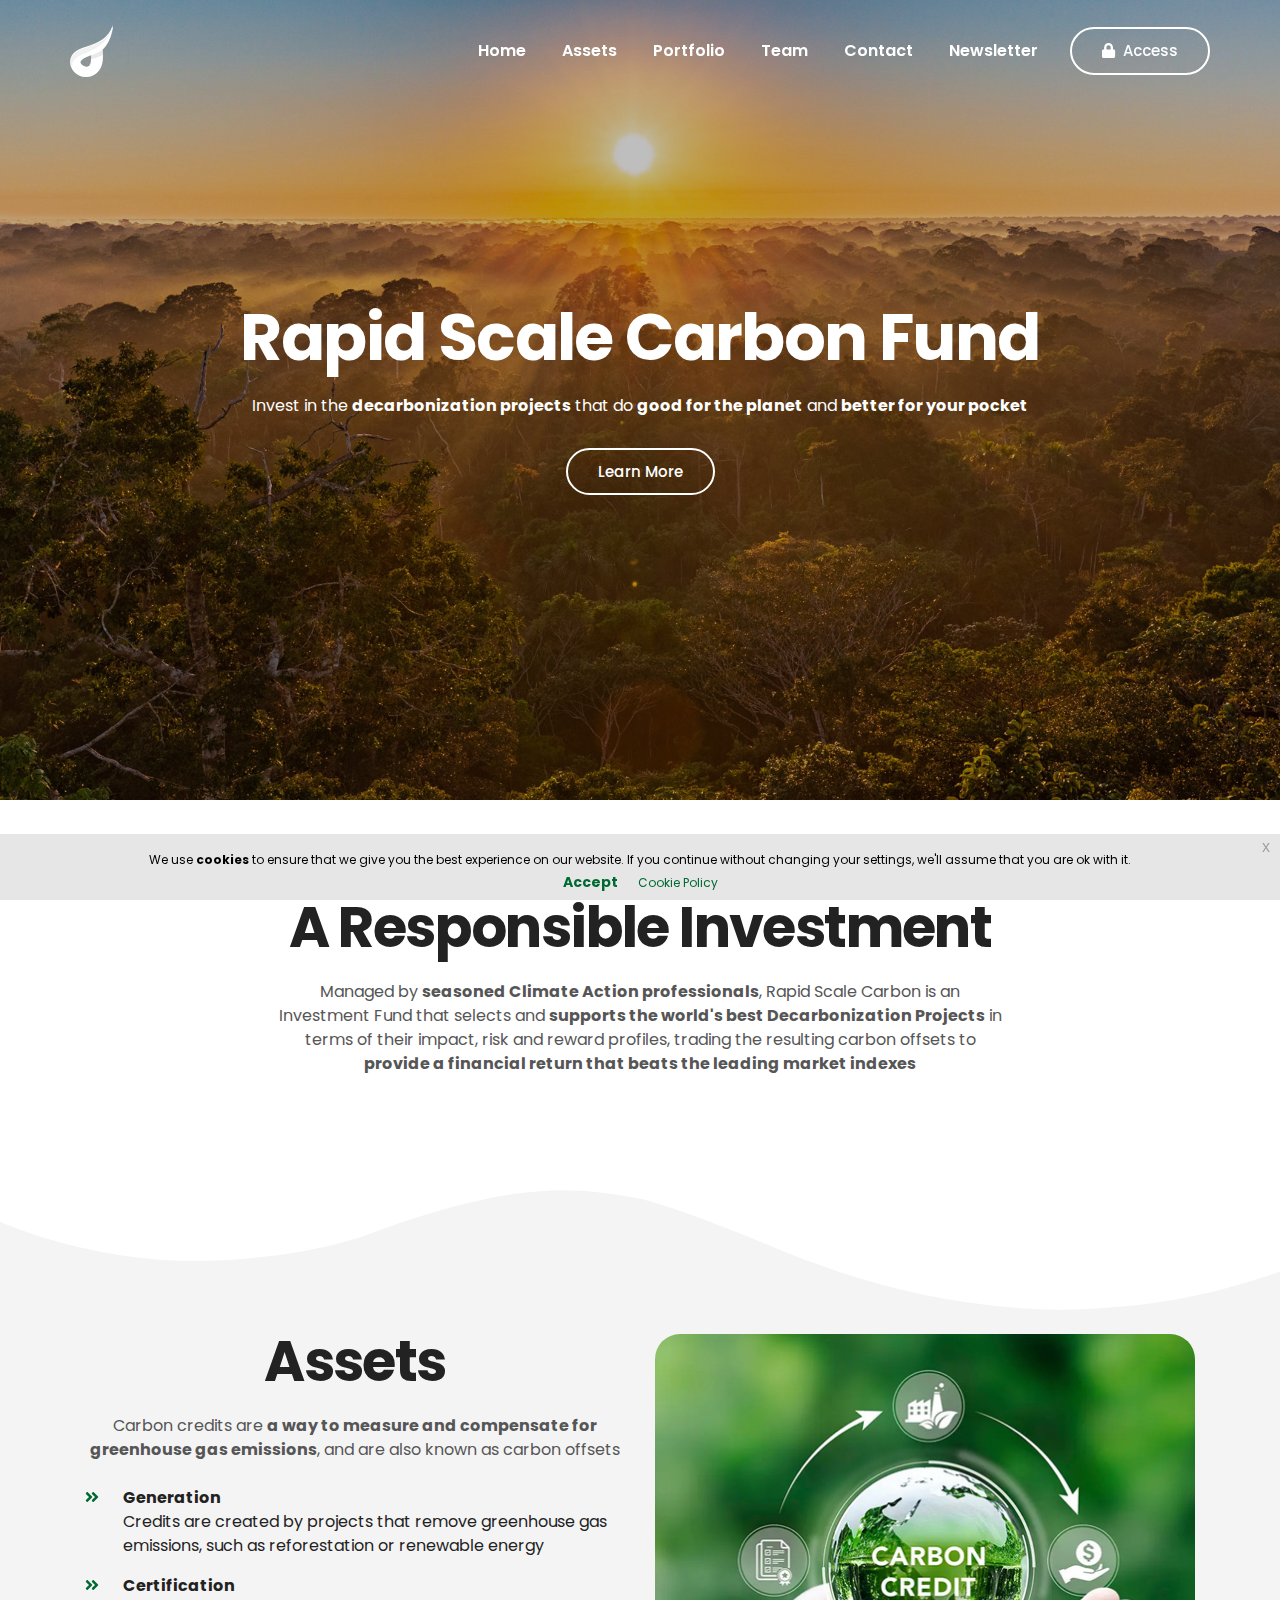
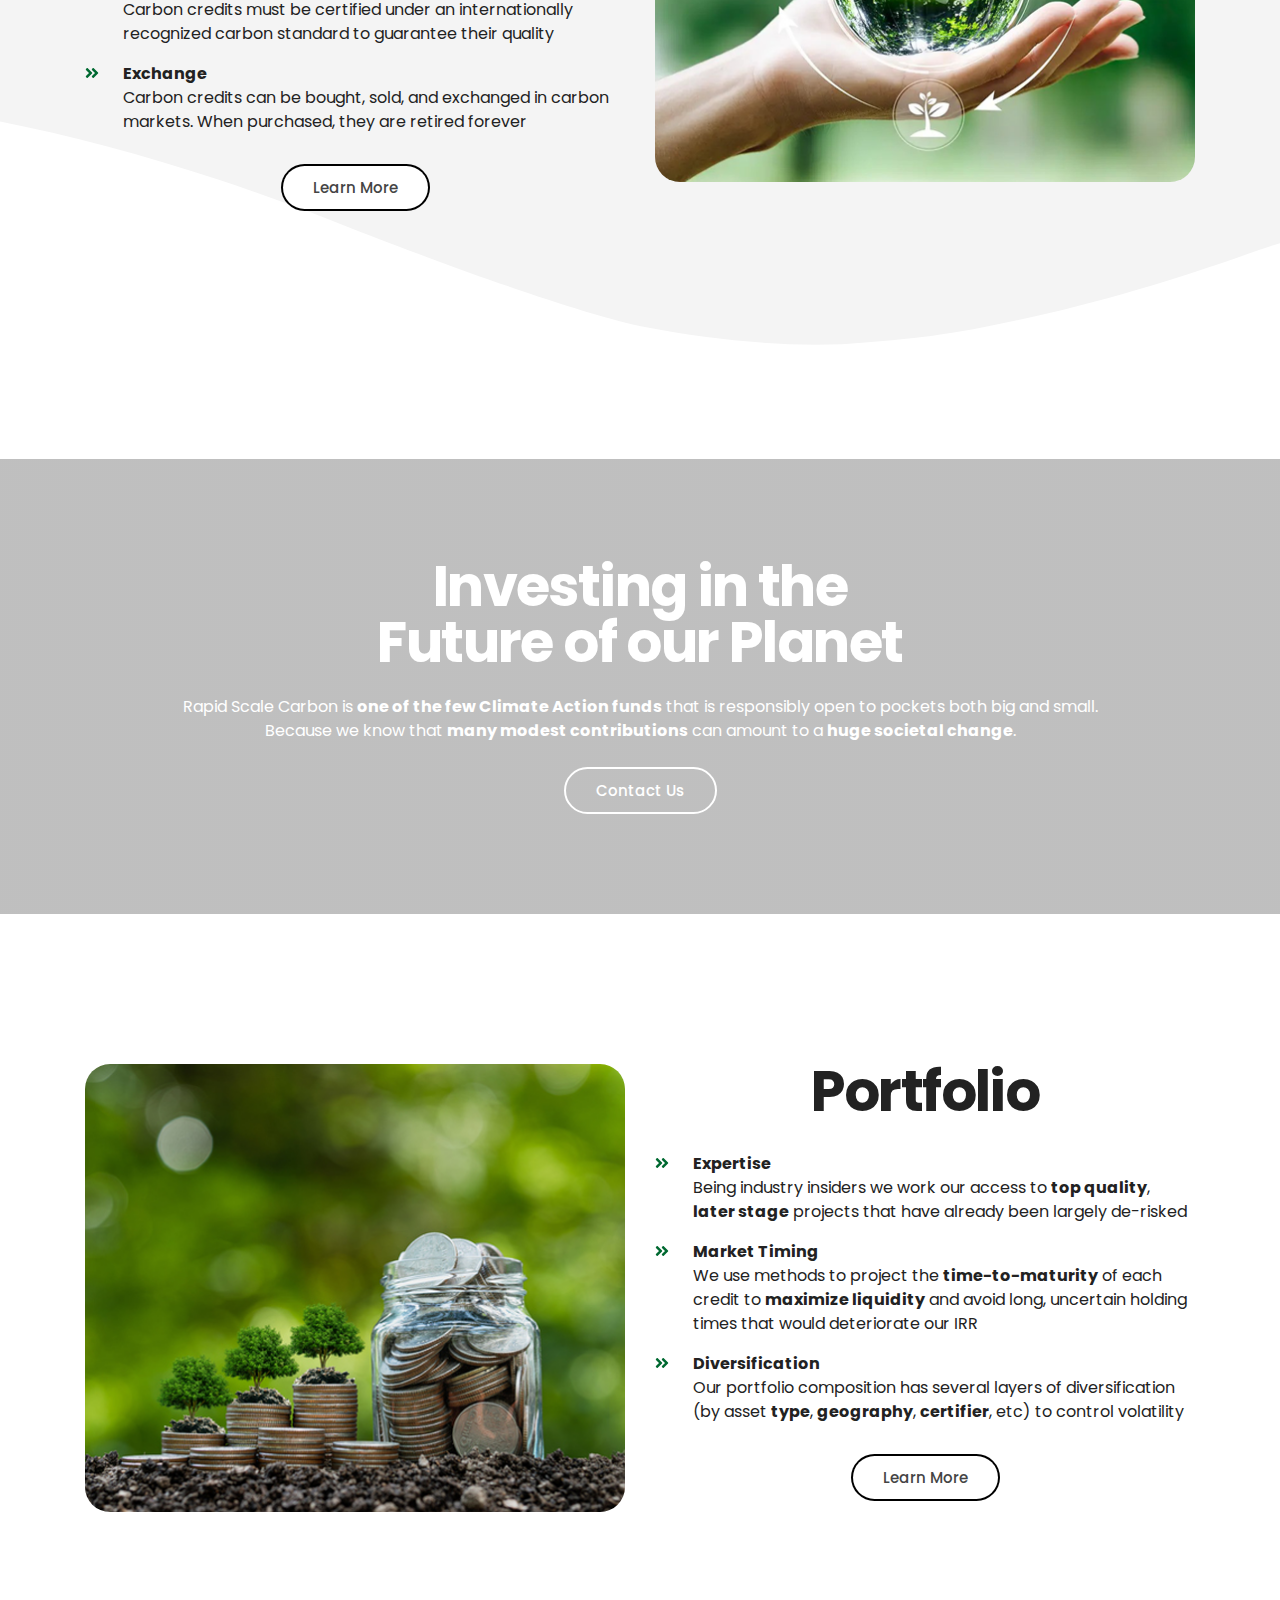
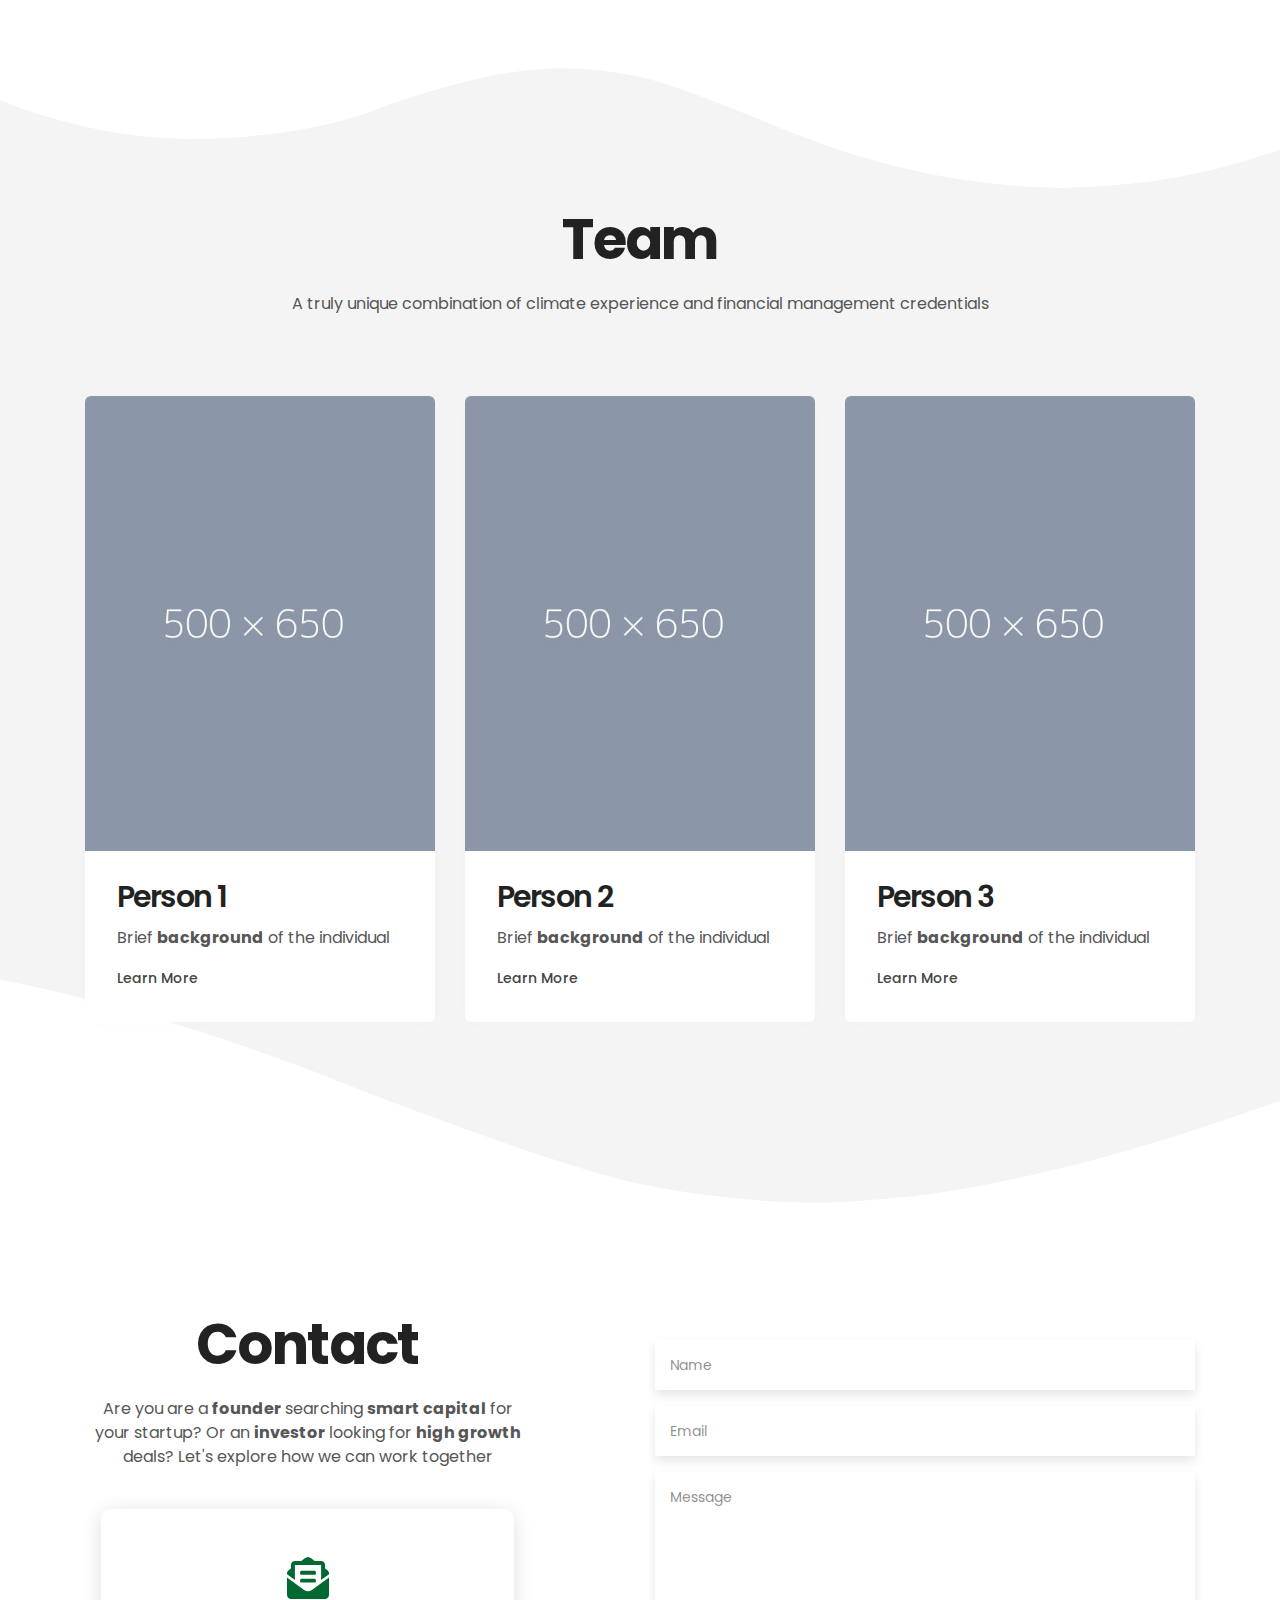
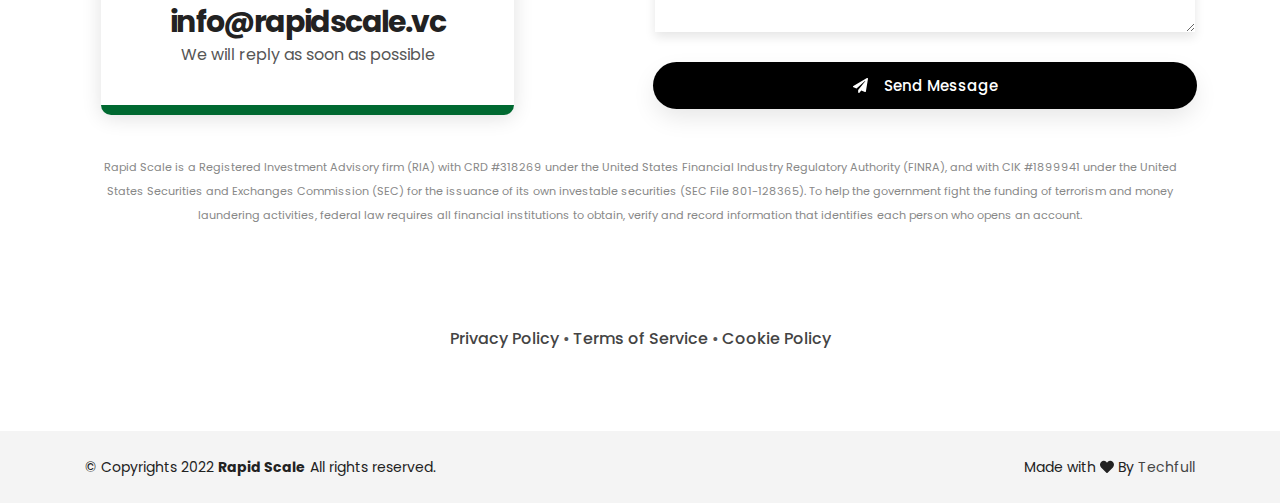
==== commit dbf3db97: "Adding Carbon Fund v1.1" ====
--- a/carbon/index.html
+++ b/carbon/index.html
@@ -213,7 +213,7 @@
                                 <!-- Single Content List -->
                                 <li class="single-content-list media py-2">
                                     <div class="content-icon pr-4">
-                                        <span class="color-1"><i class="fas fa-angle-double-right"></i></span>
+                                        <span class="color-4"><i class="fas fa-angle-double-right"></i></span>
                                     </div>
                                     <div class="content-text media-body">
                                         <span><b>Generation</b><br>Credits are created by projects that remove greenhouse gas emissions, such as reforestation or renewable energy</span>
@@ -222,7 +222,7 @@
                                 <!-- Single Content List -->
                                 <li class="single-content-list media py-2">
                                     <div class="content-icon pr-4">
-                                        <span class="color-1"><i class="fas fa-angle-double-right"></i></span>
+                                        <span class="color-4"><i class="fas fa-angle-double-right"></i></span>
                                     </div>
                                     <div class="content-text media-body">
                                         <span><b>Certification</b><br>Carbon credits must be certified under an internationally recognized carbon standard to guarantee their quality</span>
@@ -231,7 +231,7 @@
                                 <!-- Single Content List -->
                                 <li class="single-content-list media py-2">
                                     <div class="content-icon pr-4">
-                                        <span class="color-1"><i class="fas fa-angle-double-right"></i></span>
+                                        <span class="color-4"><i class="fas fa-angle-double-right"></i></span>
                                     </div>
                                     <div class="content-text media-body">
                                         <span><b>Exchange</b><br>Carbon credits can be bought, sold, and exchanged in carbon markets. When purchased, they are retired forever</span>
@@ -299,7 +299,7 @@
                                 <!-- Single Content List -->
                                 <li class="single-content-list media py-2">
                                     <div class="content-icon pr-4">
-                                        <span class="color-2"><i class="fas fa-angle-double-right"></i></span>
+                                        <span class="color-4"><i class="fas fa-angle-double-right"></i></span>
                                     </div>
                                     <div class="content-text media-body">
                                         <span><b>Expertise</b><br>Being industry insiders we work our access to <b>top quality</b>, <b>later stage</b> projects that have already been largely de-risked</span>
@@ -308,7 +308,7 @@
                                 <!-- Single Content List -->
                                 <li class="single-content-list media py-2">
                                     <div class="content-icon pr-4">
-                                        <span class="color-2"><i class="fas fa-angle-double-right"></i></span>
+                                        <span class="color-4"><i class="fas fa-angle-double-right"></i></span>
                                     </div>
                                     <div class="content-text media-body">
                                         <span><b>Market Timing</b><br>We use methods to project the <b>time-to-maturity</b> of each credit to <b>maximize liquidity</b> and avoid long, uncertain holding times that would deteriorate our IRR</span>
@@ -317,7 +317,7 @@
                                 <!-- Single Content List -->
                                 <li class="single-content-list media py-2">
                                     <div class="content-icon pr-4">
-                                        <span class="color-2"><i class="fas fa-angle-double-right"></i></span>
+                                        <span class="color-4"><i class="fas fa-angle-double-right"></i></span>
                                     </div>
                                     <div class="content-text media-body">
                                         <span><b>Diversification</b><br>Our portfolio composition has several layers of diversification (by asset <b>type</b>, <b>geography</b>, <b>certifier</b>, etc) to control volatility</span>
@@ -710,6 +710,7 @@
             if ($(".eupopup").length > 0) {
                 $(document).euCookieLawPopup().init({
                     'popupTitle' : '',
+                    'colorStyle' : 'carbon',
                     'popupText' : 'We use <b>cookies</b> to ensure that we give you the best experience on our website. If you continue without changing your settings, we\'ll assume that you are ok with it.',
                     'buttonContinueTitle' : 'Accept',
                     'buttonLearnmoreTitle' : 'Cookie Policy',
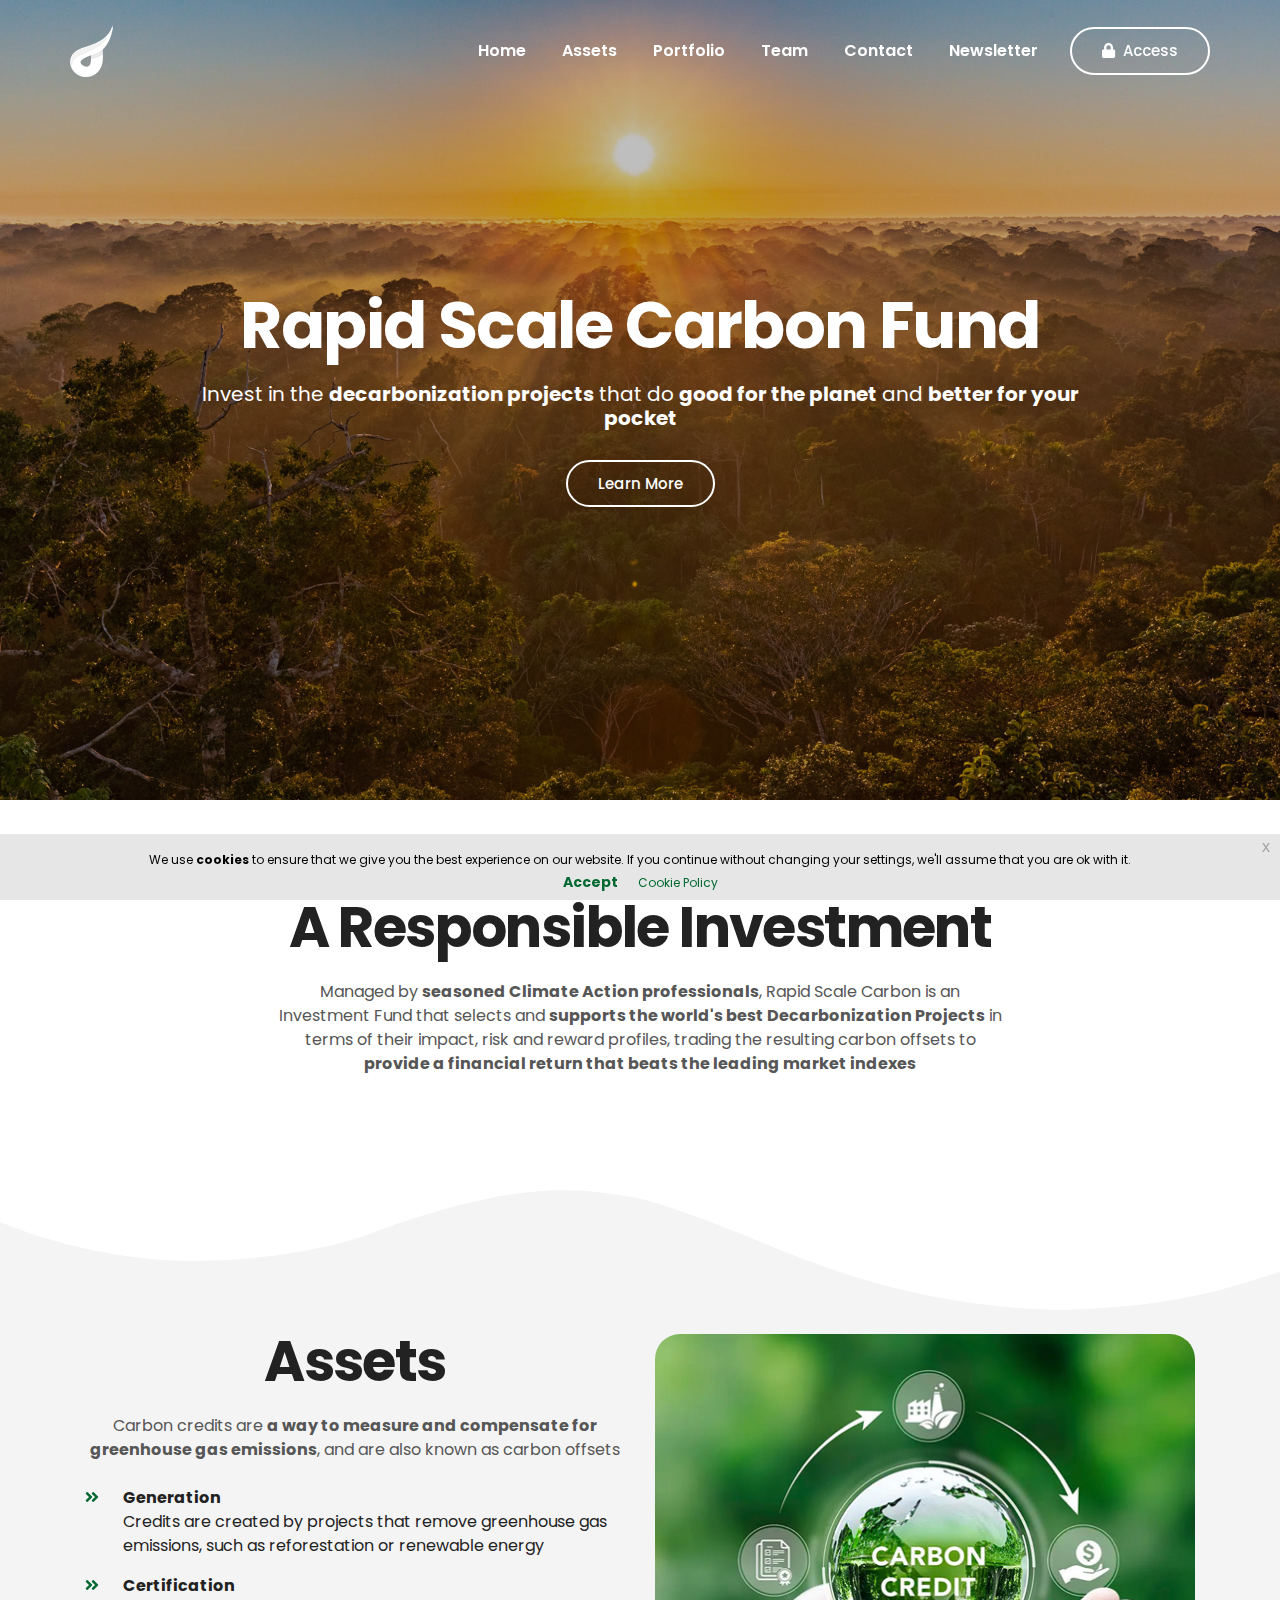
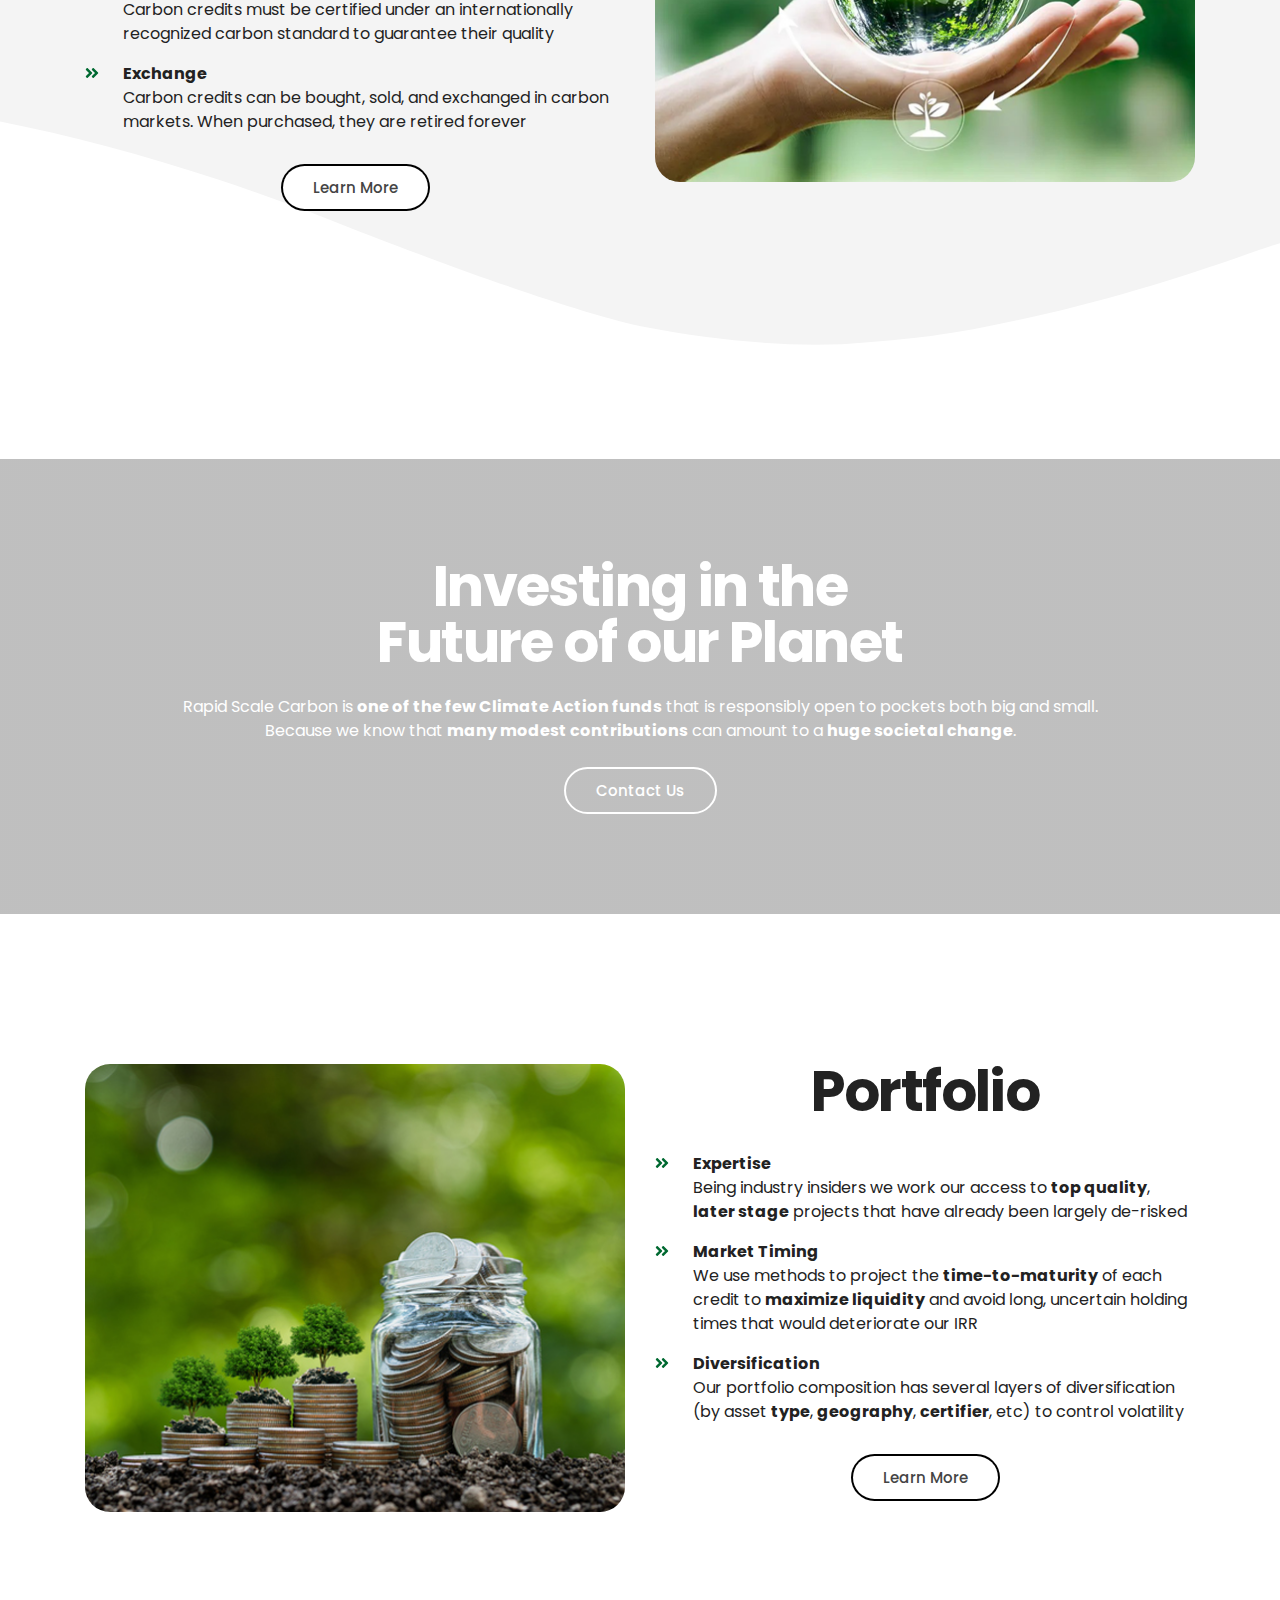
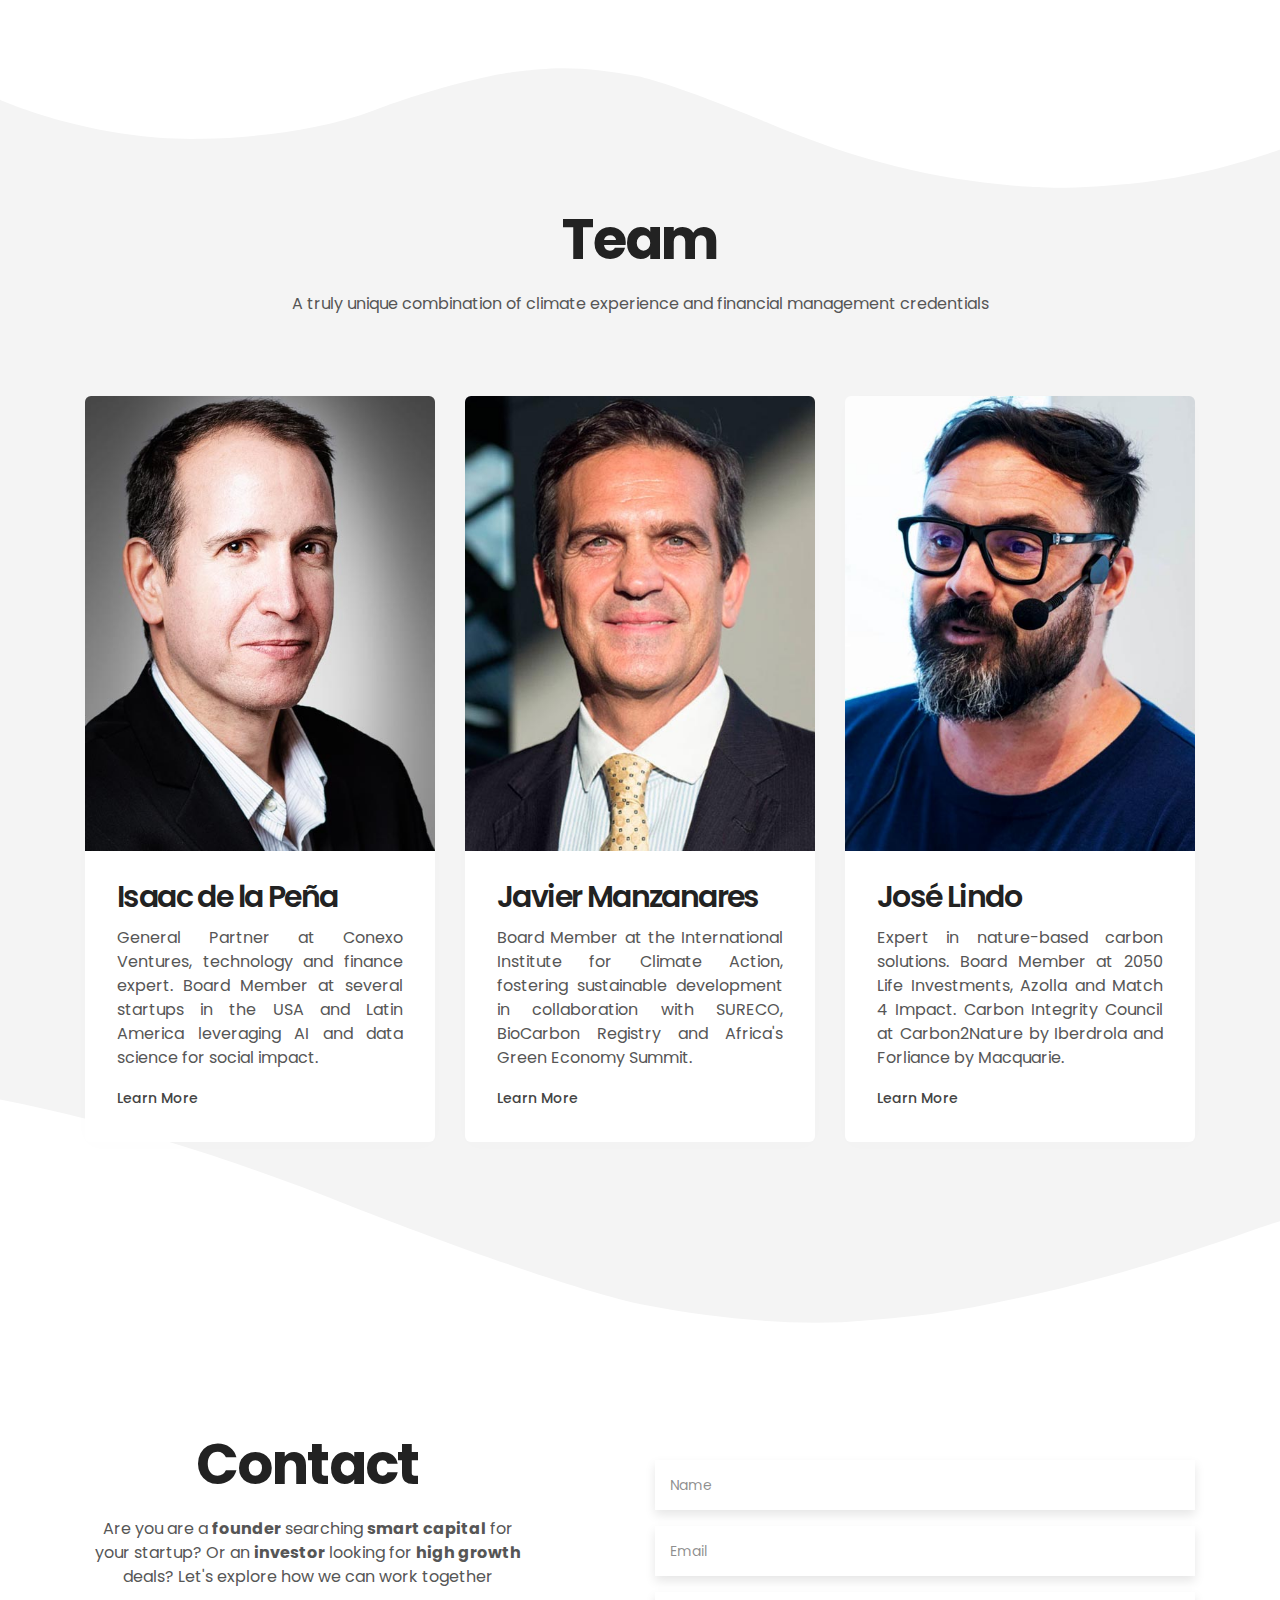
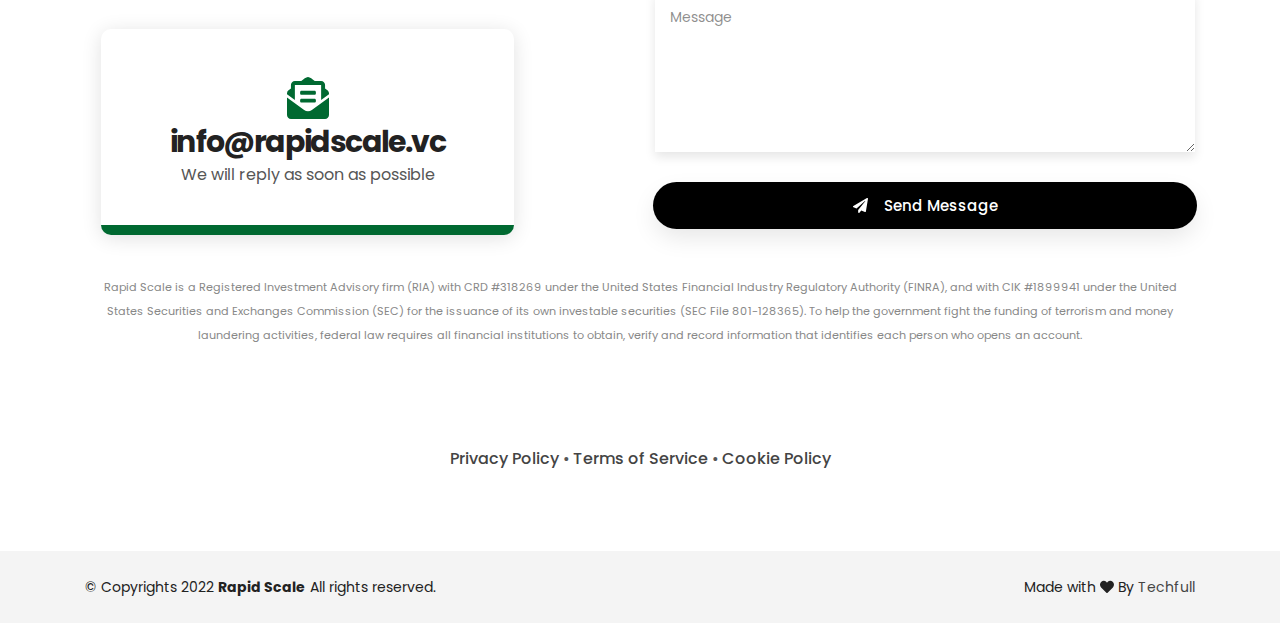
==== commit 76910026: "Portfolio and Carbon Complete" ====
--- a/carbon/index.html
+++ b/carbon/index.html
@@ -363,9 +363,9 @@
                             </div>
                             <!-- Service Content -->
                             <div class="service-content bg-white">
-                                <h3>Person 1</h3>
-                                <p class="py-3">Brief <b>background</b> of the individual</p>
-                                <a class="service-btn" href="">Learn More</a>
+                                <h3>Isaac de la Peña</h3>
+                                <p class="py-3 text-justify">General Partner at Conexo Ventures, technology and finance expert. Board Member at several startups in the USA and Latin America leveraging AI and data science for social impact.</p>
+                                <a class="service-btn" href="https://www.linkedin.com/in/isaacdlp/">Learn More</a>
                             </div>
                         </div>
                     </div>
@@ -378,9 +378,9 @@
                             </div>
                             <!-- Service Content -->
                             <div class="service-content bg-white">
-                                <h3>Person 2</h3>
-                                <p class="py-3">Brief <b>background</b> of the individual</p>
-                                <a class="service-btn" href="">Learn More</a>
+                                <h3>Javier Manzanares</h3>
+                                <p class="py-3 text-justify">Board Member at the International Institute for Climate Action, fostering sustainable development in collaboration with SURECO, BioCarbon Registry and Africa's Green Economy Summit.</p>
+                                <a class="service-btn" href="https://www.linkedin.com/in/javiermanzanares/">Learn More</a>
                             </div>
                         </div>
                     </div>
@@ -393,9 +393,9 @@
                             </div>
                             <!-- Service Content -->
                             <div class="service-content bg-white">
-                                <h3>Person 3</h3>
-                                <p class="py-3">Brief <b>background</b> of the individual</p>
-                                <a class="service-btn" href="">Learn More</a>
+                                <h3>José Lindo</h3>
+                                <p class="py-3 text-justify">Expert in nature-based carbon solutions. Board Member at 2050 Life Investments, Azolla and Match 4 Impact. Carbon Integrity Council at Carbon2Nature by Iberdrola and Forliance by Macquarie.</p>
+                                <a class="service-btn" href="https://www.linkedin.com/in/joselindosolis">Learn More</a>
                             </div>
                         </div>
                     </div>
--- a/assets/css/style.css
+++ b/assets/css/style.css
@@ -1268,7 +1268,7 @@
 }
 
 .welcome-intro p {
-    font-size: 16px;
+    font-size: 20px;
 }
 
 .welcome-thumb-wrapper {
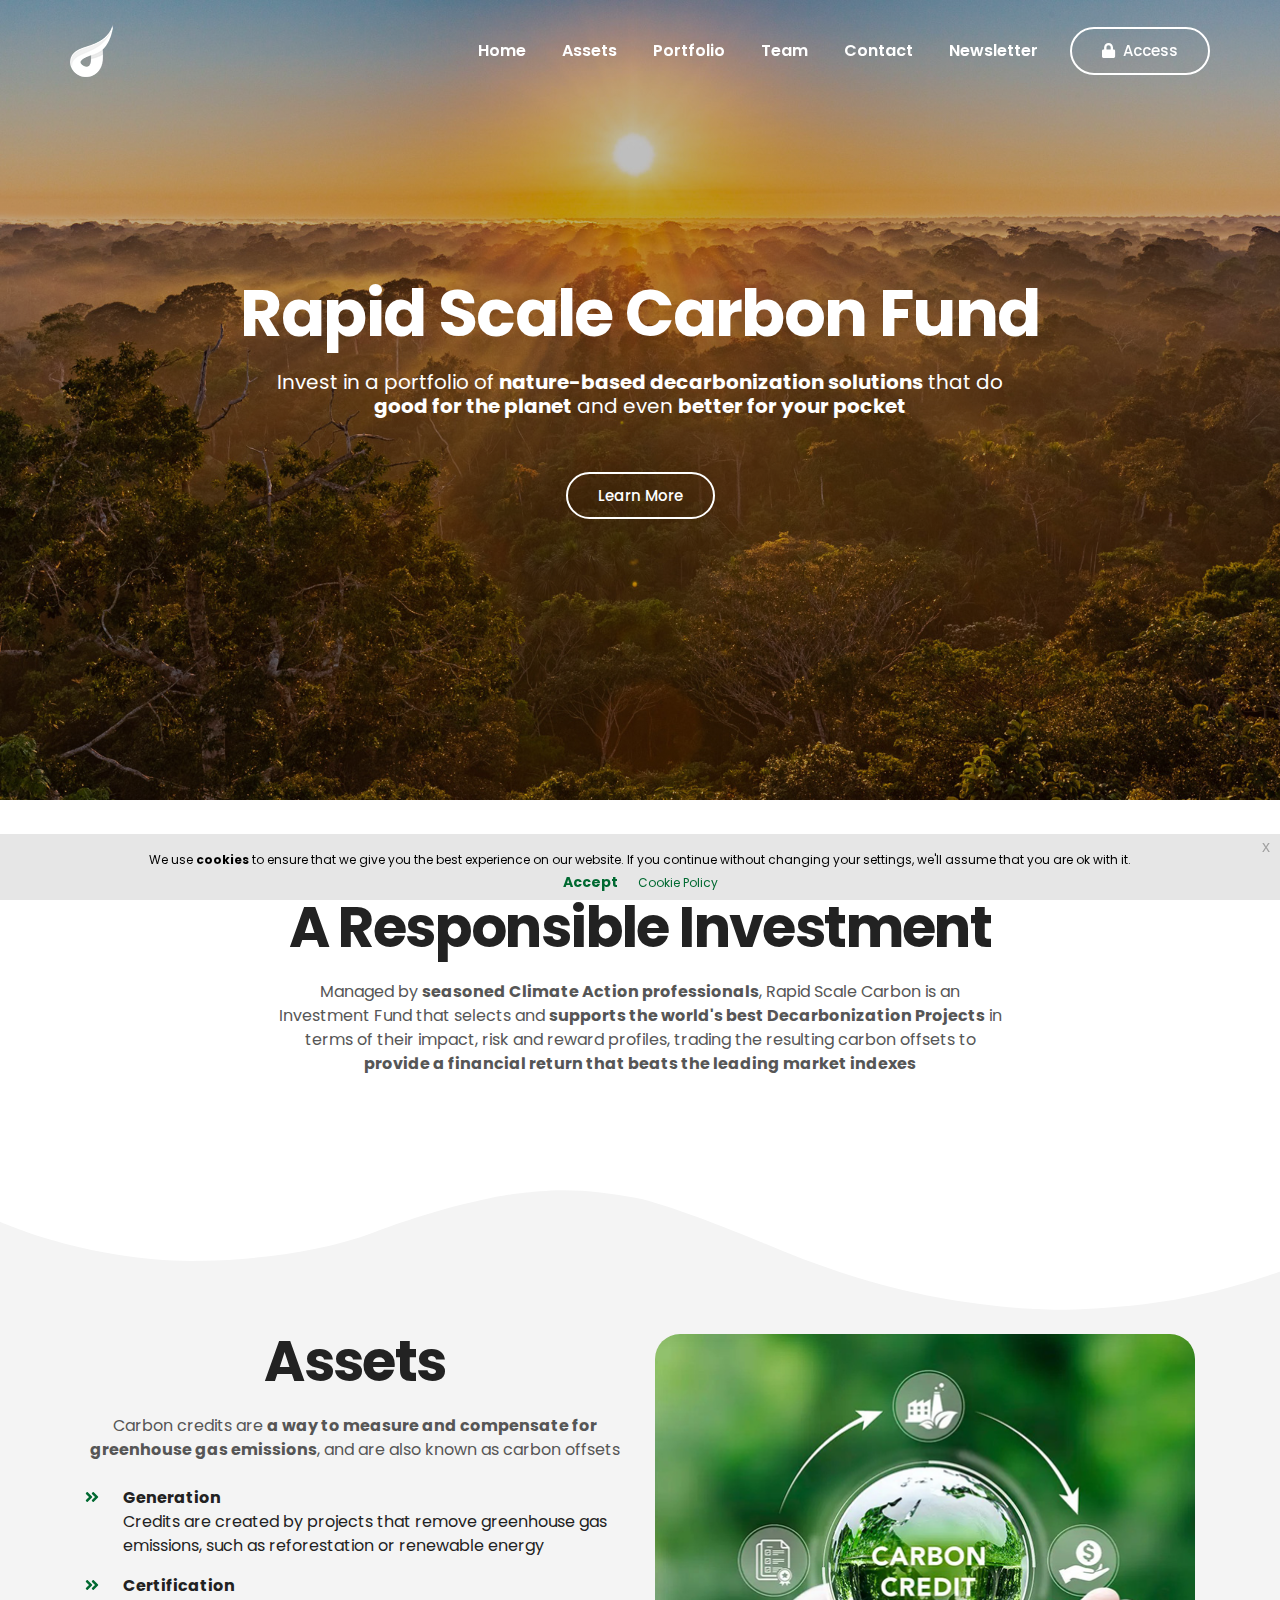
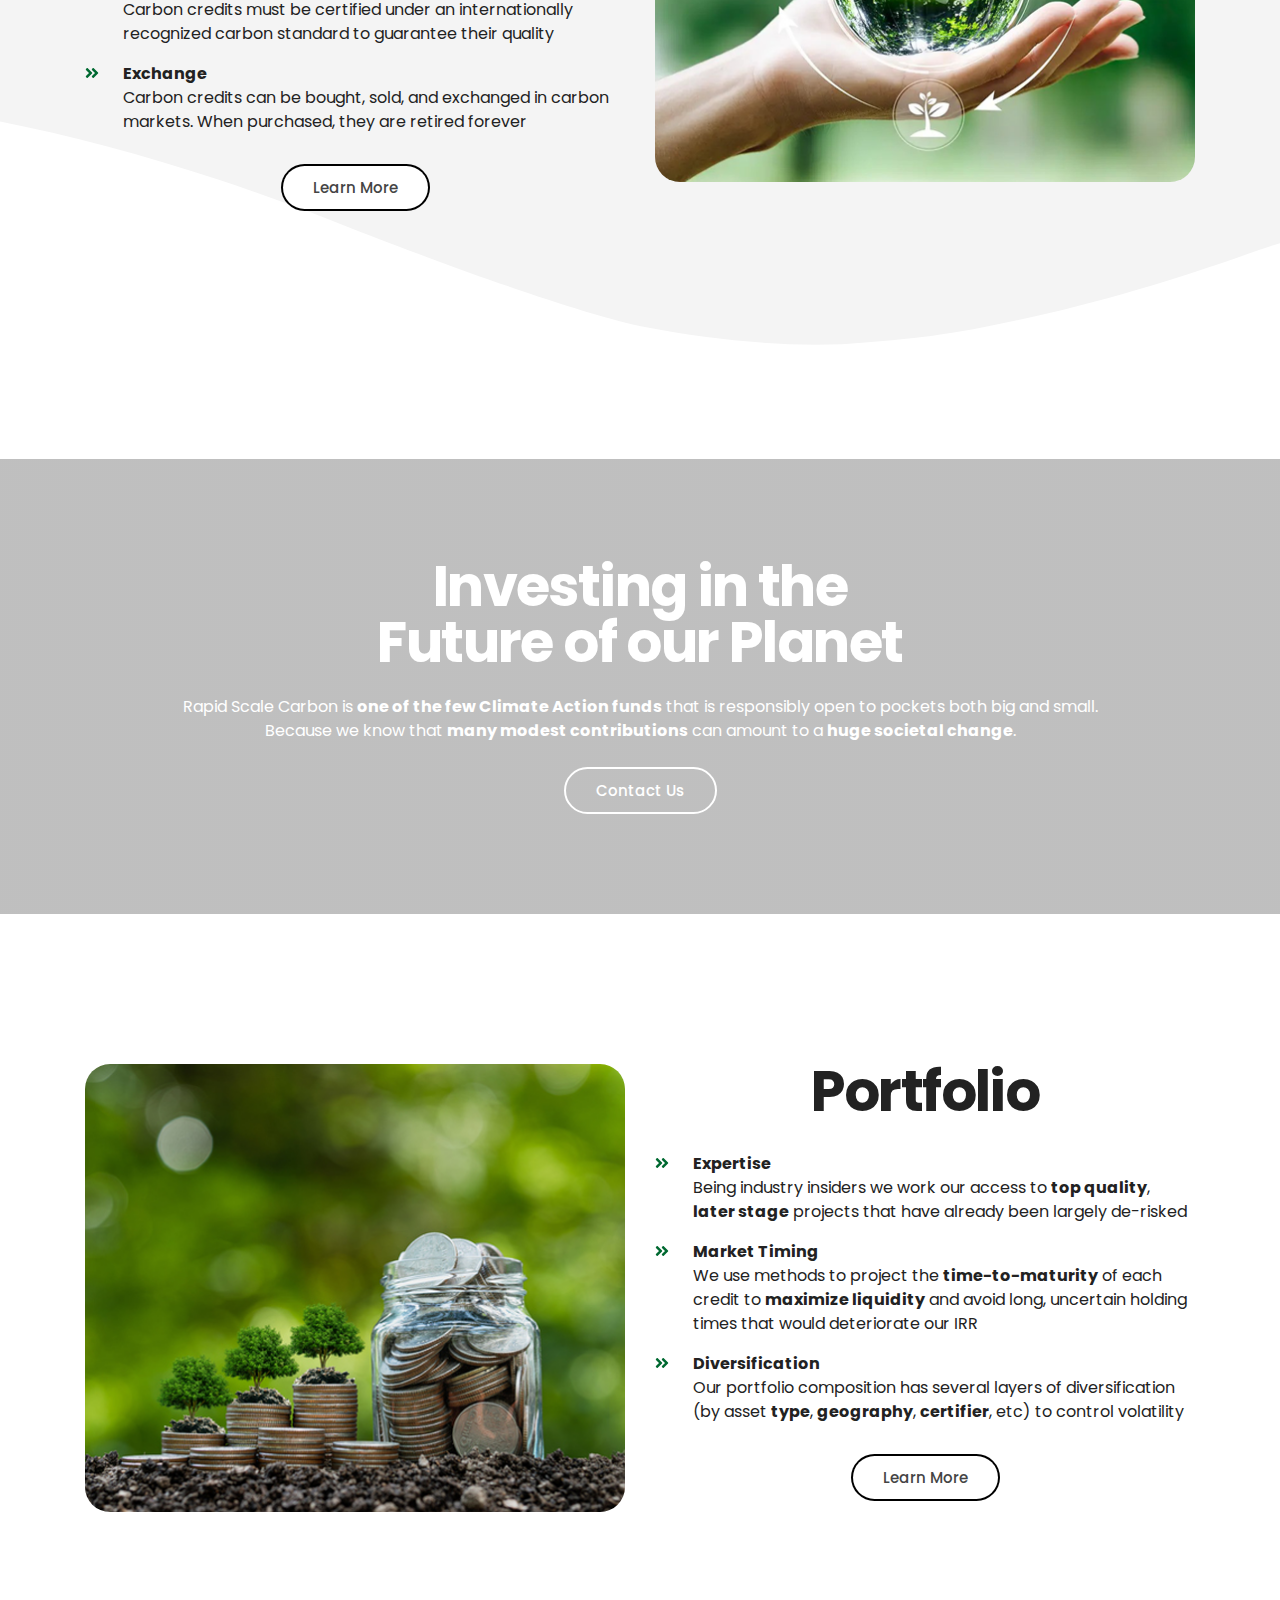
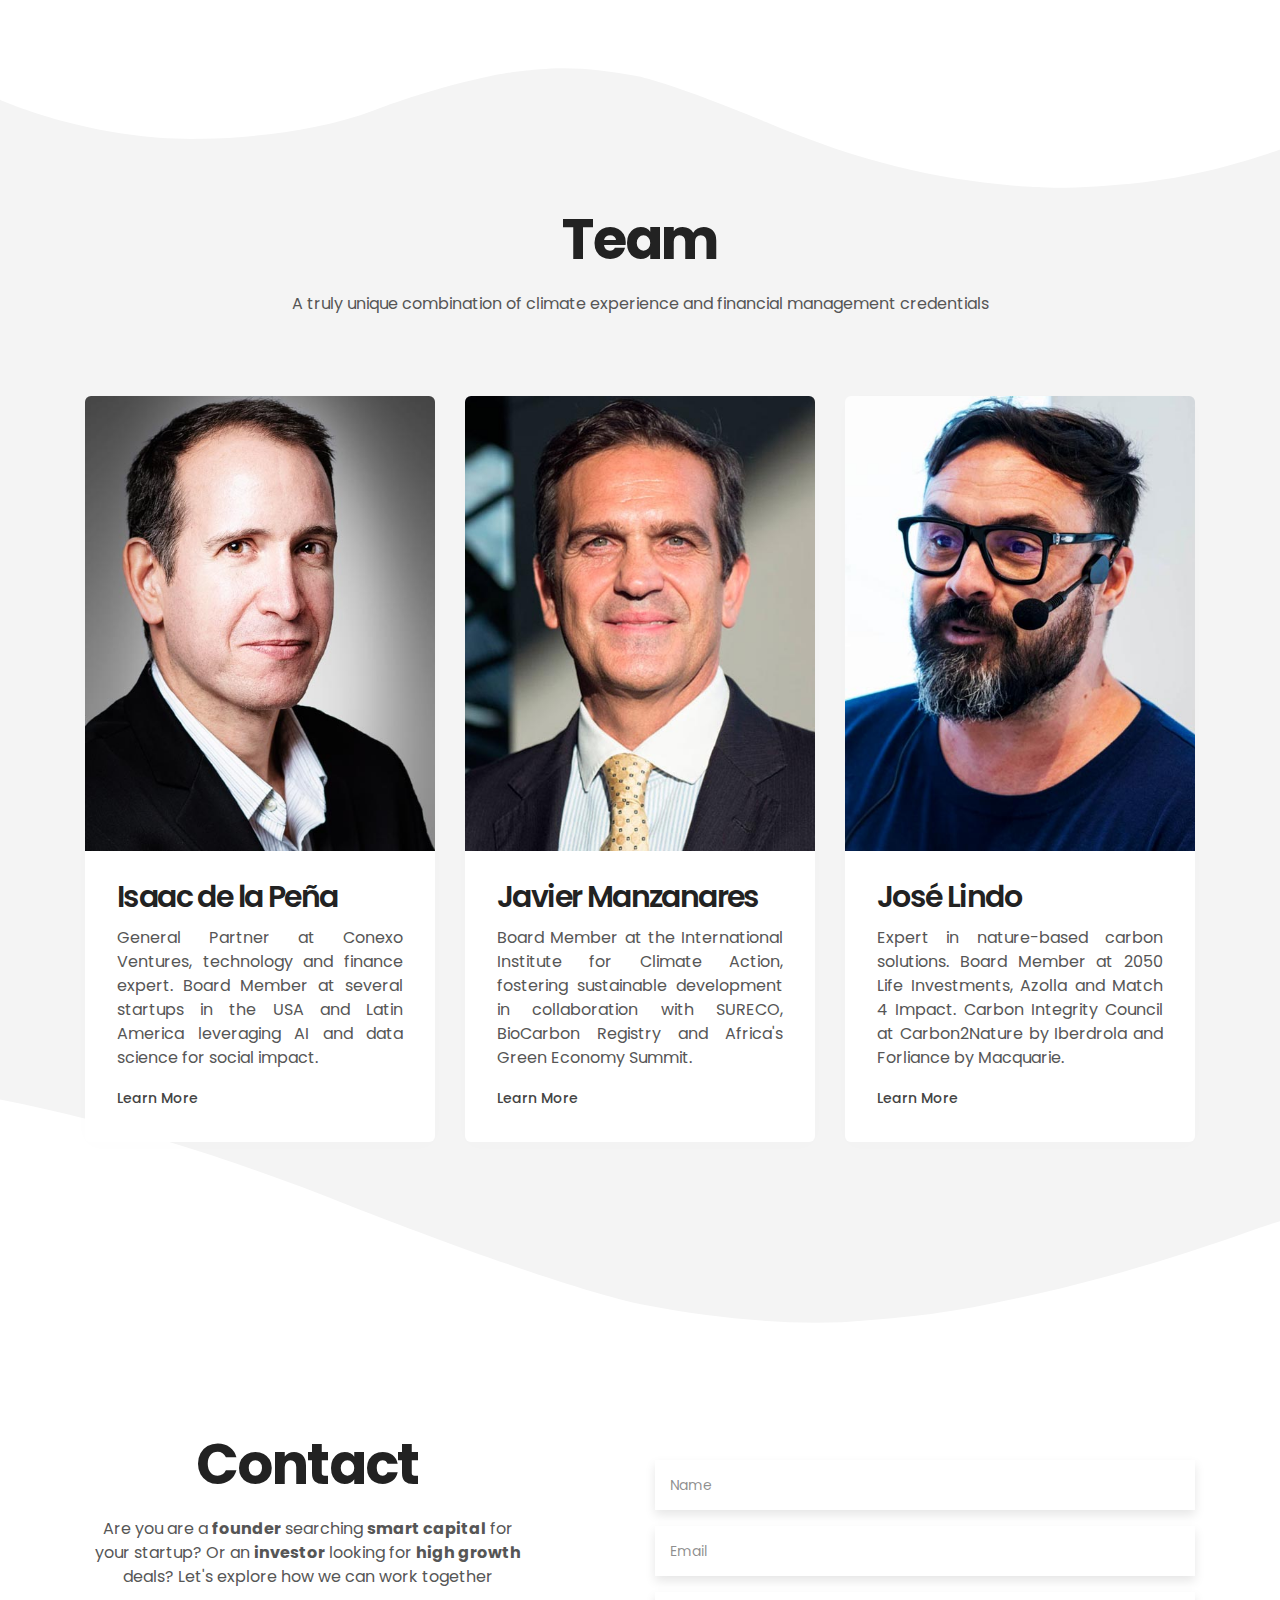
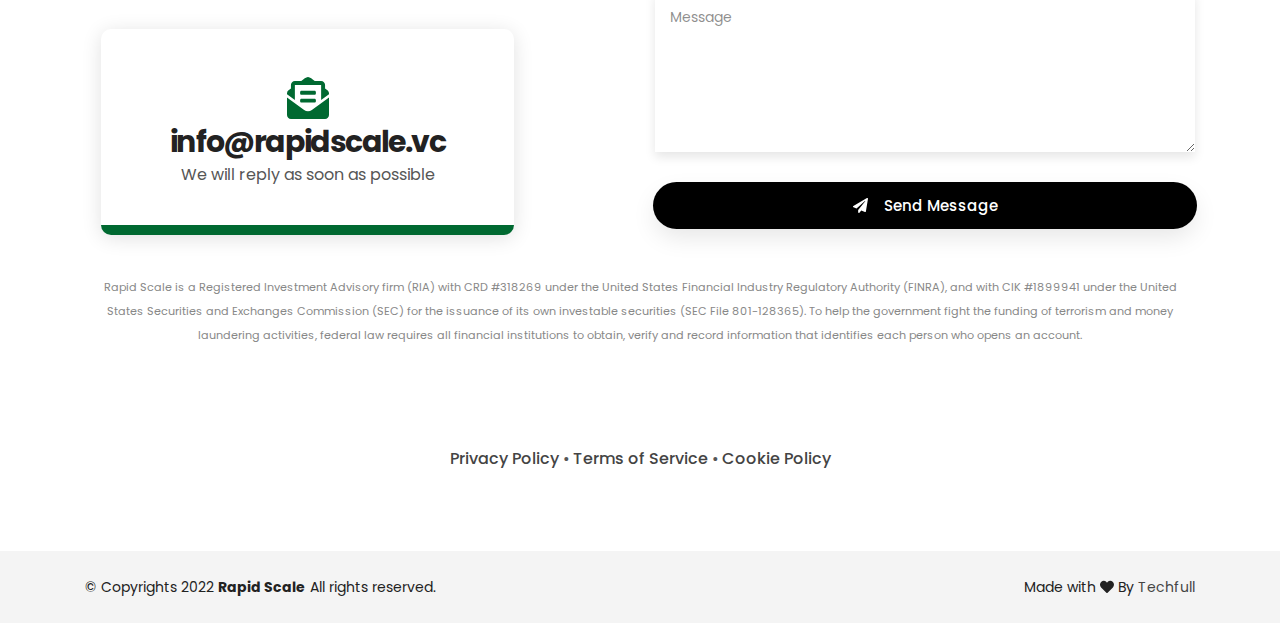
==== commit 89002f5a: "Fixing issues with links" ====
--- a/carbon/index.html
+++ b/carbon/index.html
@@ -157,7 +157,7 @@
                     <div class="col-12 col-md-10">
                         <div class="welcome-intro text-center mt-0 py-5">
                             <h1 class="text-white">Rapid Scale Carbon Fund</h1>
-                            <p class="text-white my-4">Invest in the <b>decarbonization projects</b> that do <b>good for the planet</b> and <b>better for your pocket</b></p>
+                            <p class="text-white my-4" style="display: inline-block; max-width: 750px;">Invest in a portfolio of <b>nature-based decarbonization solutions</b> that do <b>good for the planet</b> and even <b>better for your pocket</b></p>
                             <!-- Buttons -->
                             <div class="button-group">
                                 <a href="#about" class="btn btn-bordered-white d-none d-sm-inline-block">Learn More</a>
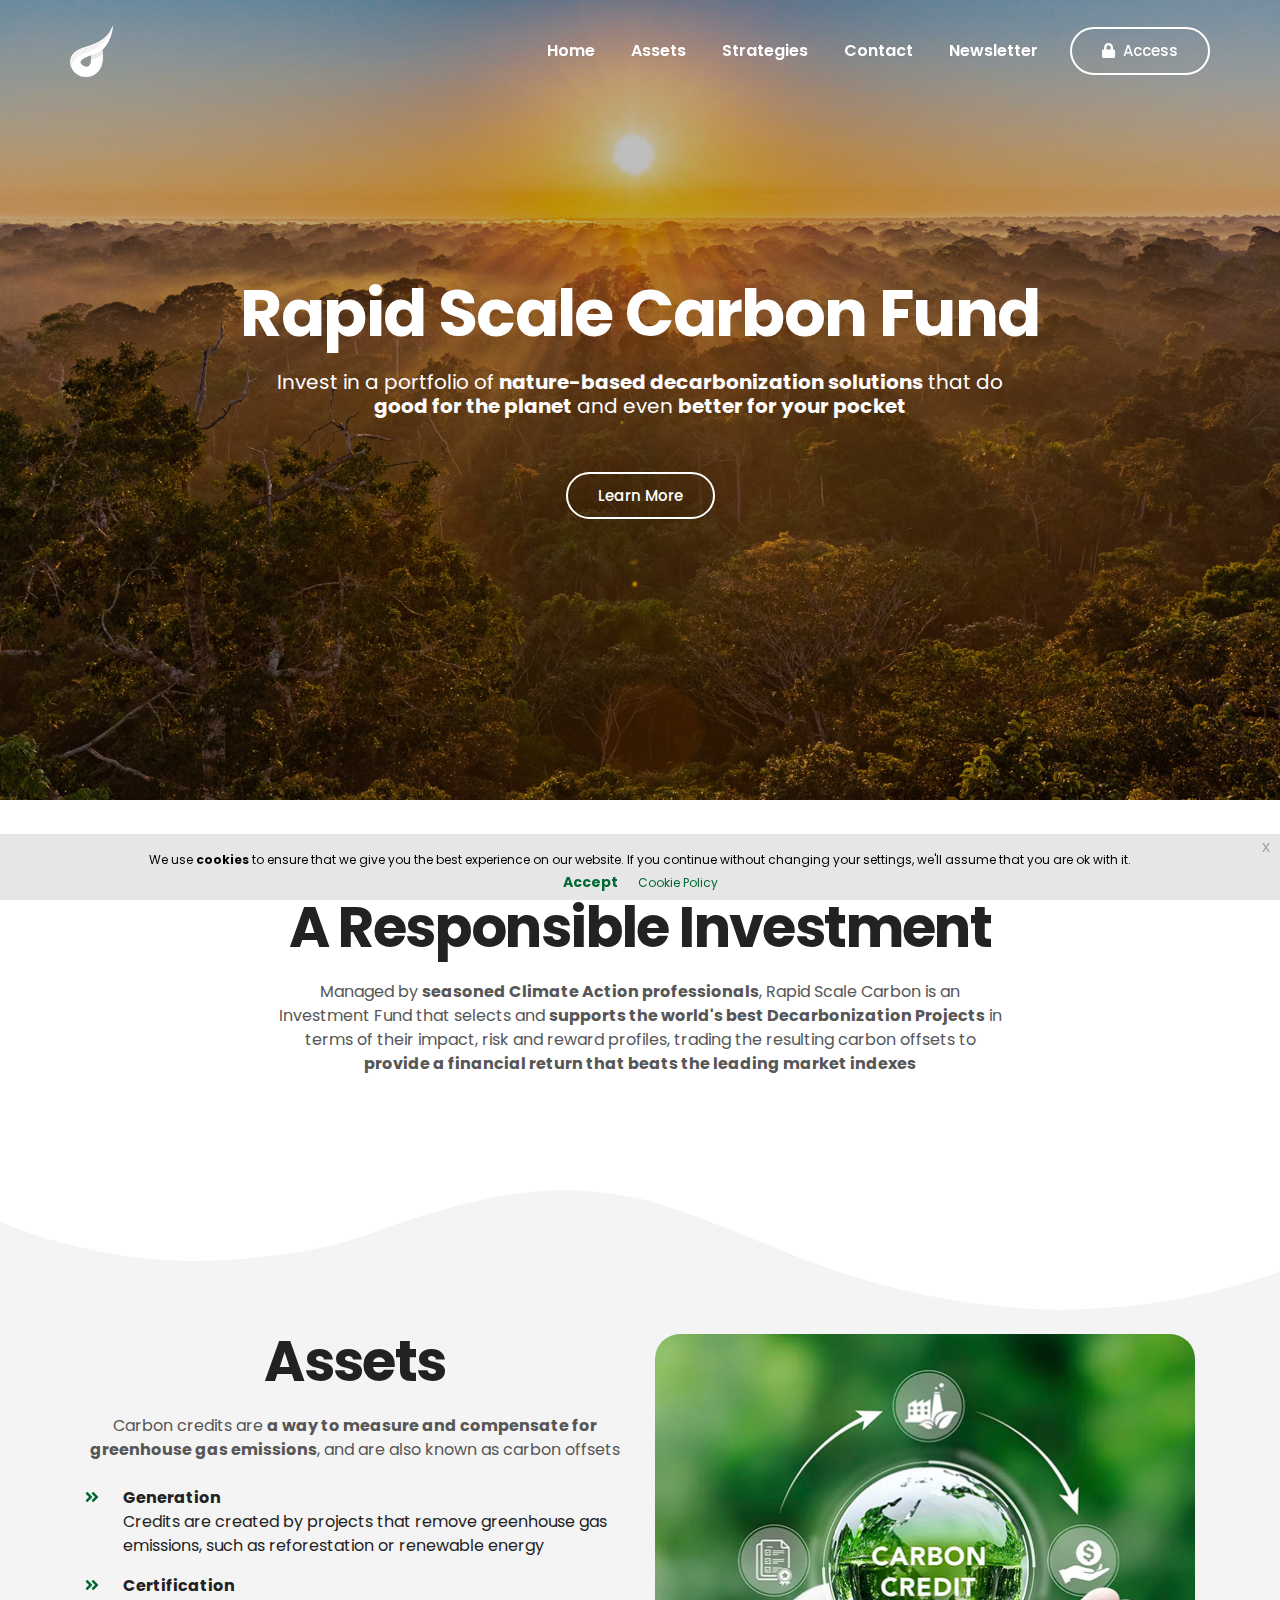
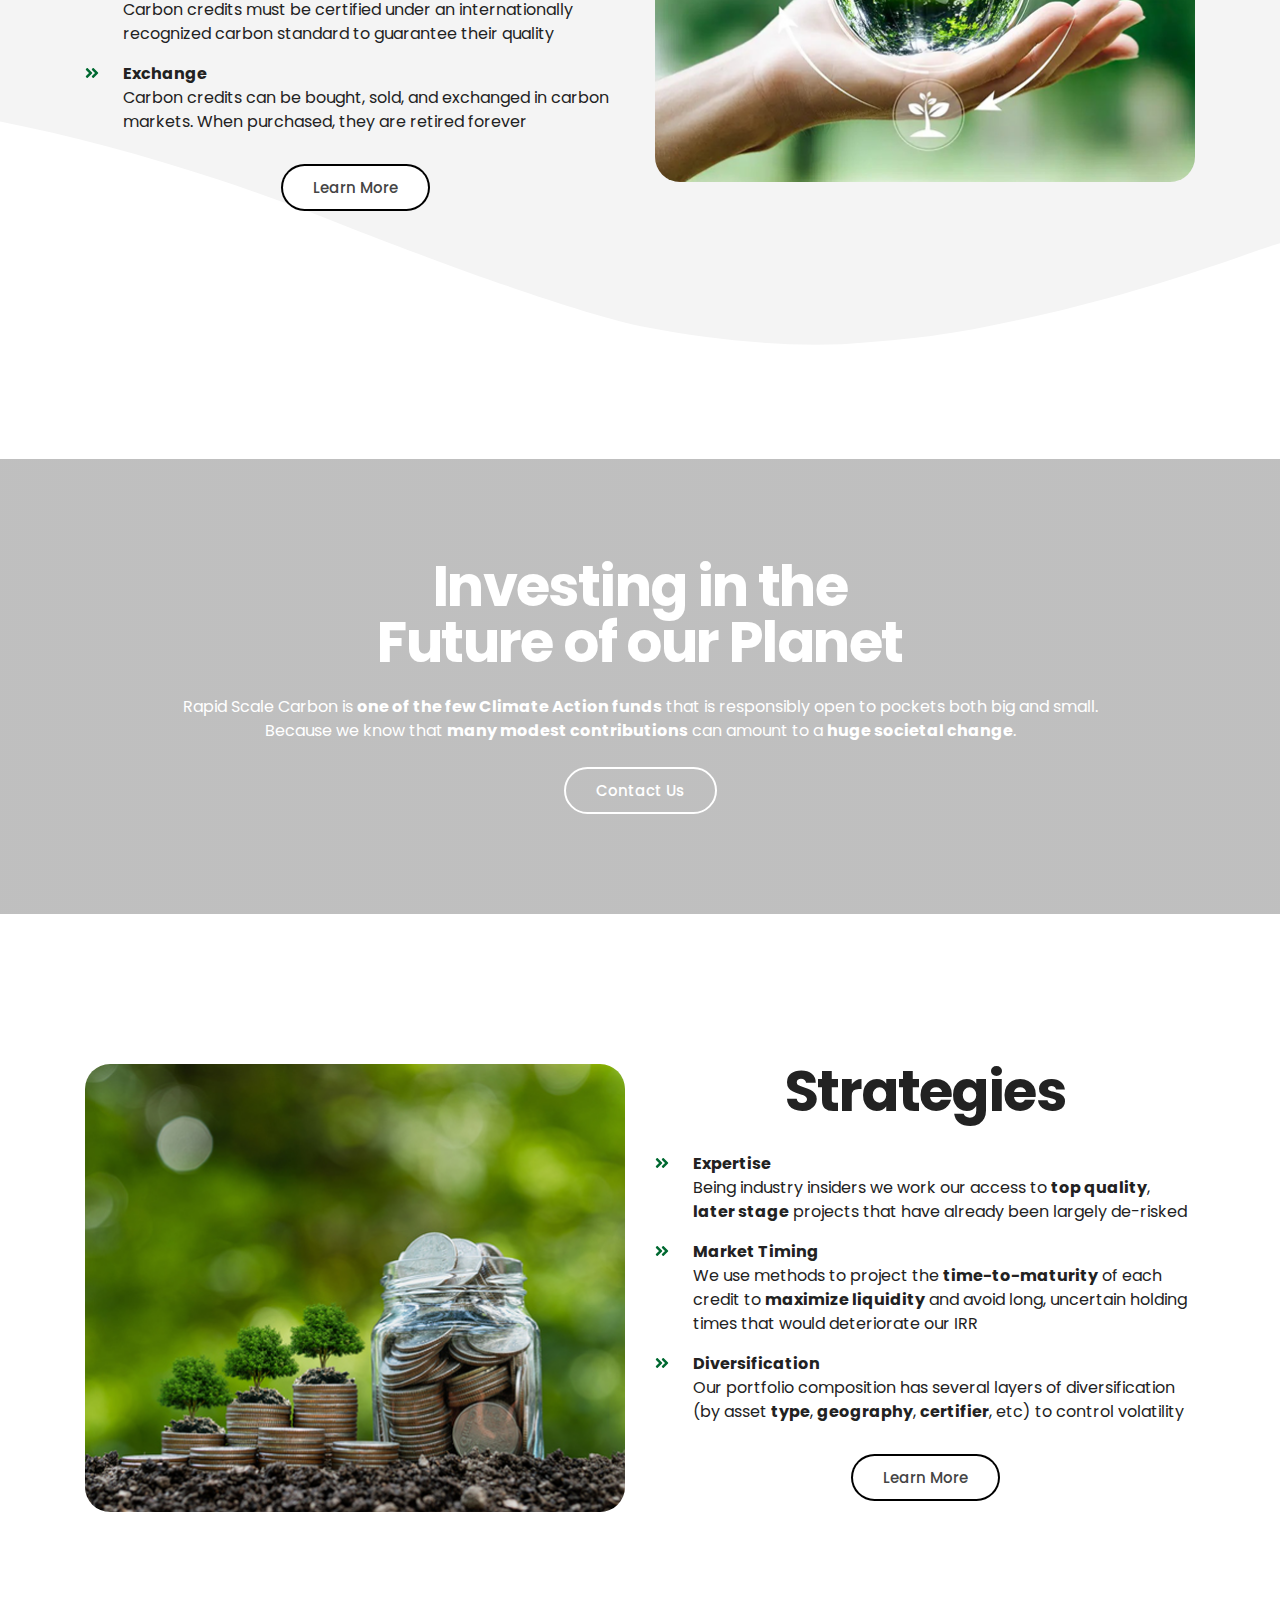
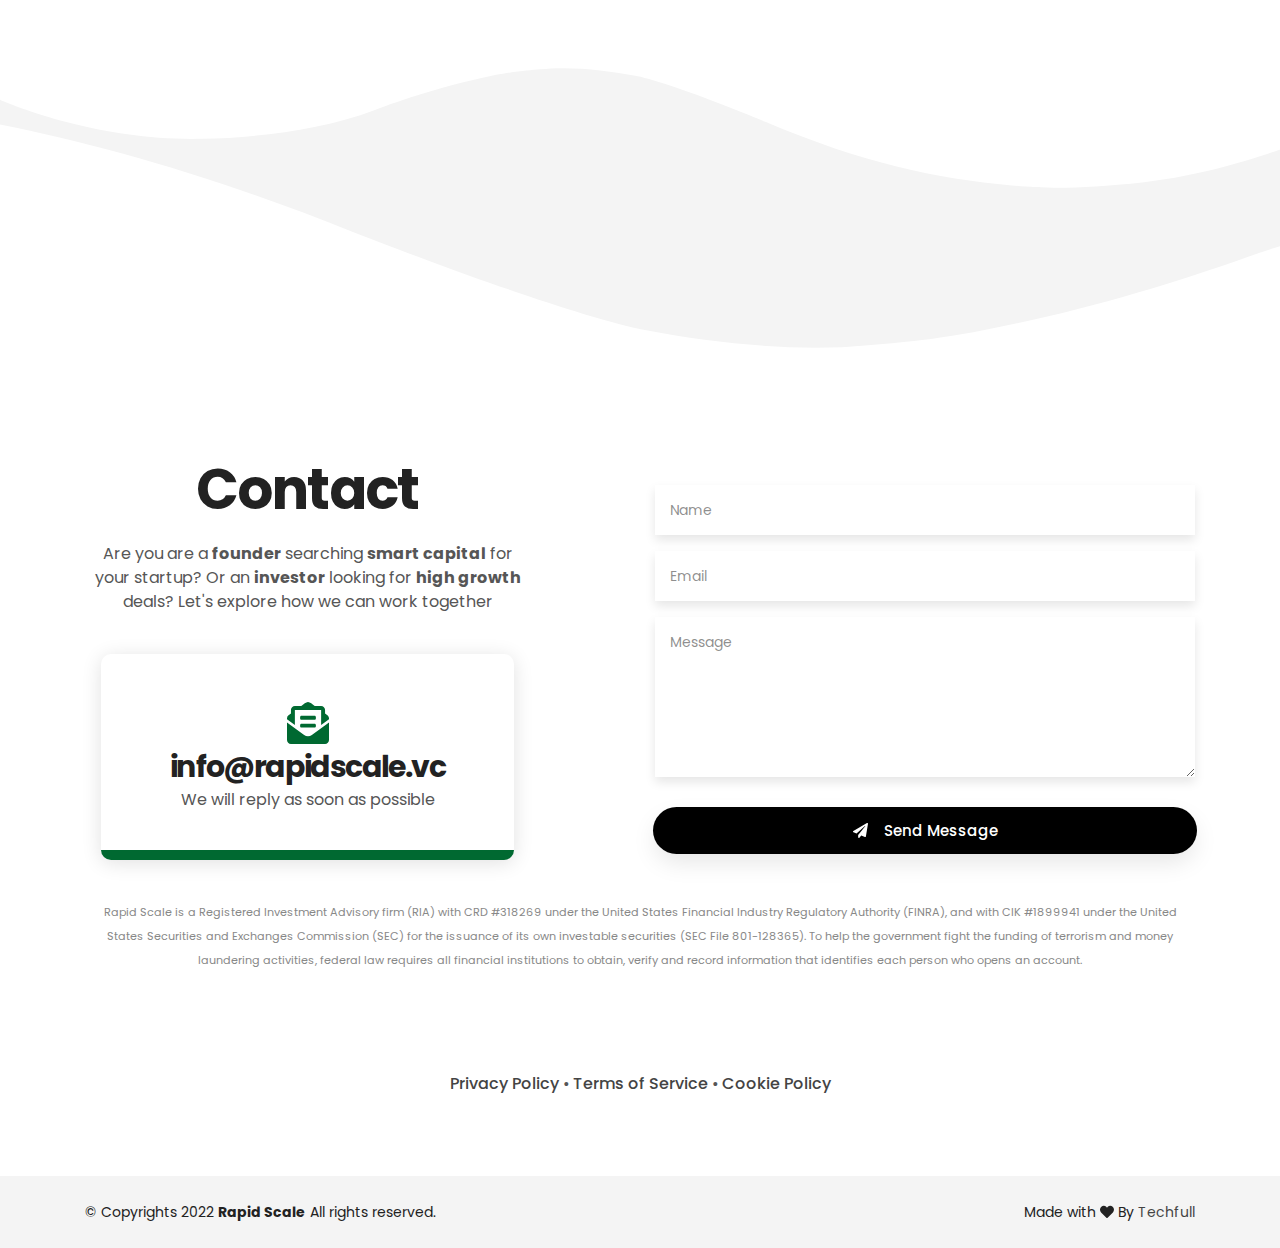
==== commit 04db5b76: "Fix images" ====
--- a/carbon/index.html
+++ b/carbon/index.html
@@ -102,11 +102,13 @@
                             <a class="nav-link scroll" href="#about">Assets</a>
                         </li>
                         <li class="nav-item">
-                            <a class="nav-link scroll" href="#founders">Portfolio</a>
-                        </li>
+                            <a class="nav-link scroll" href="#founders">Strategies</a>
+                        </li>
+                        <!--
                         <li class="nav-item">
                             <a class="nav-link scroll" href="#portfolio">Team</a>
                         </li>
+                        -->
                         <li class="nav-item">
                             <a class="nav-link scroll" href="#contact">Contact</a>
                         </li>
@@ -261,7 +263,7 @@
         <!-- ***** Content Area End ***** -->
 
         <!--====== Call To Action Area Start ======-->
-        <section class="section cta-area bg-overlay ptb_100" style="margin-top:100px !important;">
+        <section class="section cta-area carbon-area bg-overlay ptb_100" style="margin-top:100px !important;">
             <div class="container">
                 <div class="row justify-content-center">
                     <div class="col-12 col-lg-10">
@@ -290,7 +292,7 @@
                         <div class="content-inner text-center pt-sm-4 pt-lg-0 mt-sm-5 mt-lg-0">
                             <!-- Section Heading -->
                             <div class="section-heading text-center mb-3">
-                                <h2>Portfolio</h2>
+                                <h2>Strategies</h2>
                                 <p class="d-none d-sm-block mt-4"></p>
                                 <p class="d-block d-sm-none mt-4">We are <b>tech entrepreneurs</b> with a driving passion: working very hard with <b>talented risk-takers</b> to create <b>category leaders</b></p>
                             </div>
@@ -342,65 +344,7 @@
                 c21.2-8.1,52.2-18.2,79.7-24.2C399.3,7.9,411.6,7.5,421.9,6.5z"></path>
                 </svg>
             </div>
-            <div class="container">
-                <div class="row justify-content-center">
-                    <div class="col-12 col-md-10 col-lg-8">
-                        <!-- Section Heading -->
-                        <div class="section-heading text-center">
-                            <h2>Team</h2>
-                            <p class="d-none d-sm-block mt-4">A truly unique combination of climate experience and financial management credentials</p>
-                            <p class="d-block d-sm-none mt-4">A truly unique combination of climate experience and financial management credentials</p>
-                        </div>
-                    </div>
-                </div>
-                <div class="row">
-                    <div class="col-12 col-md-6 col-lg-4">
-                        <!-- Single Service -->
-                        <div class="single-service service-gallery overflow-hidden">
-                            <!-- Service Thumb -->
-                            <div class="service-thumb">
-                                <img src="../assets/img/case_studies/case_studies_2/thumb_1.jpg" alt="">
-                            </div>
-                            <!-- Service Content -->
-                            <div class="service-content bg-white">
-                                <h3>Isaac de la Peña</h3>
-                                <p class="py-3 text-justify">General Partner at Conexo Ventures, technology and finance expert. Board Member at several startups in the USA and Latin America leveraging AI and data science for social impact.</p>
-                                <a class="service-btn" href="https://www.linkedin.com/in/isaacdlp/">Learn More</a>
-                            </div>
-                        </div>
-                    </div>
-                    <div class="col-12 col-md-6 col-lg-4">
-                        <!-- Single Service -->
-                        <div class="single-service service-gallery overflow-hidden">
-                            <!-- Service Thumb -->
-                            <div class="service-thumb">
-                                <img src="../assets/img/case_studies/case_studies_2/thumb_2.jpg" alt="">
-                            </div>
-                            <!-- Service Content -->
-                            <div class="service-content bg-white">
-                                <h3>Javier Manzanares</h3>
-                                <p class="py-3 text-justify">Board Member at the International Institute for Climate Action, fostering sustainable development in collaboration with SURECO, BioCarbon Registry and Africa's Green Economy Summit.</p>
-                                <a class="service-btn" href="https://www.linkedin.com/in/javiermanzanares/">Learn More</a>
-                            </div>
-                        </div>
-                    </div>
-                    <div class="col-12 col-md-6 col-lg-4">
-                        <!-- Single Service -->
-                        <div class="single-service service-gallery overflow-hidden">
-                            <!-- Service Thumb -->
-                            <div class="service-thumb">
-                                <img src="../assets/img/case_studies/case_studies_2/thumb_3.jpg" alt="">
-                            </div>
-                            <!-- Service Content -->
-                            <div class="service-content bg-white">
-                                <h3>José Lindo</h3>
-                                <p class="py-3 text-justify">Expert in nature-based carbon solutions. Board Member at 2050 Life Investments, Azolla and Match 4 Impact. Carbon Integrity Council at Carbon2Nature by Iberdrola and Forliance by Macquarie.</p>
-                                <a class="service-btn" href="https://www.linkedin.com/in/joselindosolis">Learn More</a>
-                            </div>
-                        </div>
-                    </div>
-                </div>
-            </div>
+
             <!-- Shape Bottom -->
             <div class="shape shape-bottom">
                 <svg xmlns="http://www.w3.org/2000/svg" viewBox="0 0 1000 100" preserveAspectRatio="none" fill="#FFFFFF">
--- a/assets/css/style.css
+++ b/assets/css/style.css
@@ -1455,6 +1455,10 @@
 }
 
 .cta-area {
+    background: rgba(0, 0, 0, 0) url("../img/bg/cta_bg.jpg") no-repeat fixed center center / cover;
+}
+
+.carbon-area {
     background: rgba(0, 0, 0, 0) url("../img/bg/cta_bg_1.jpg") no-repeat fixed center center / cover;
 }
 
